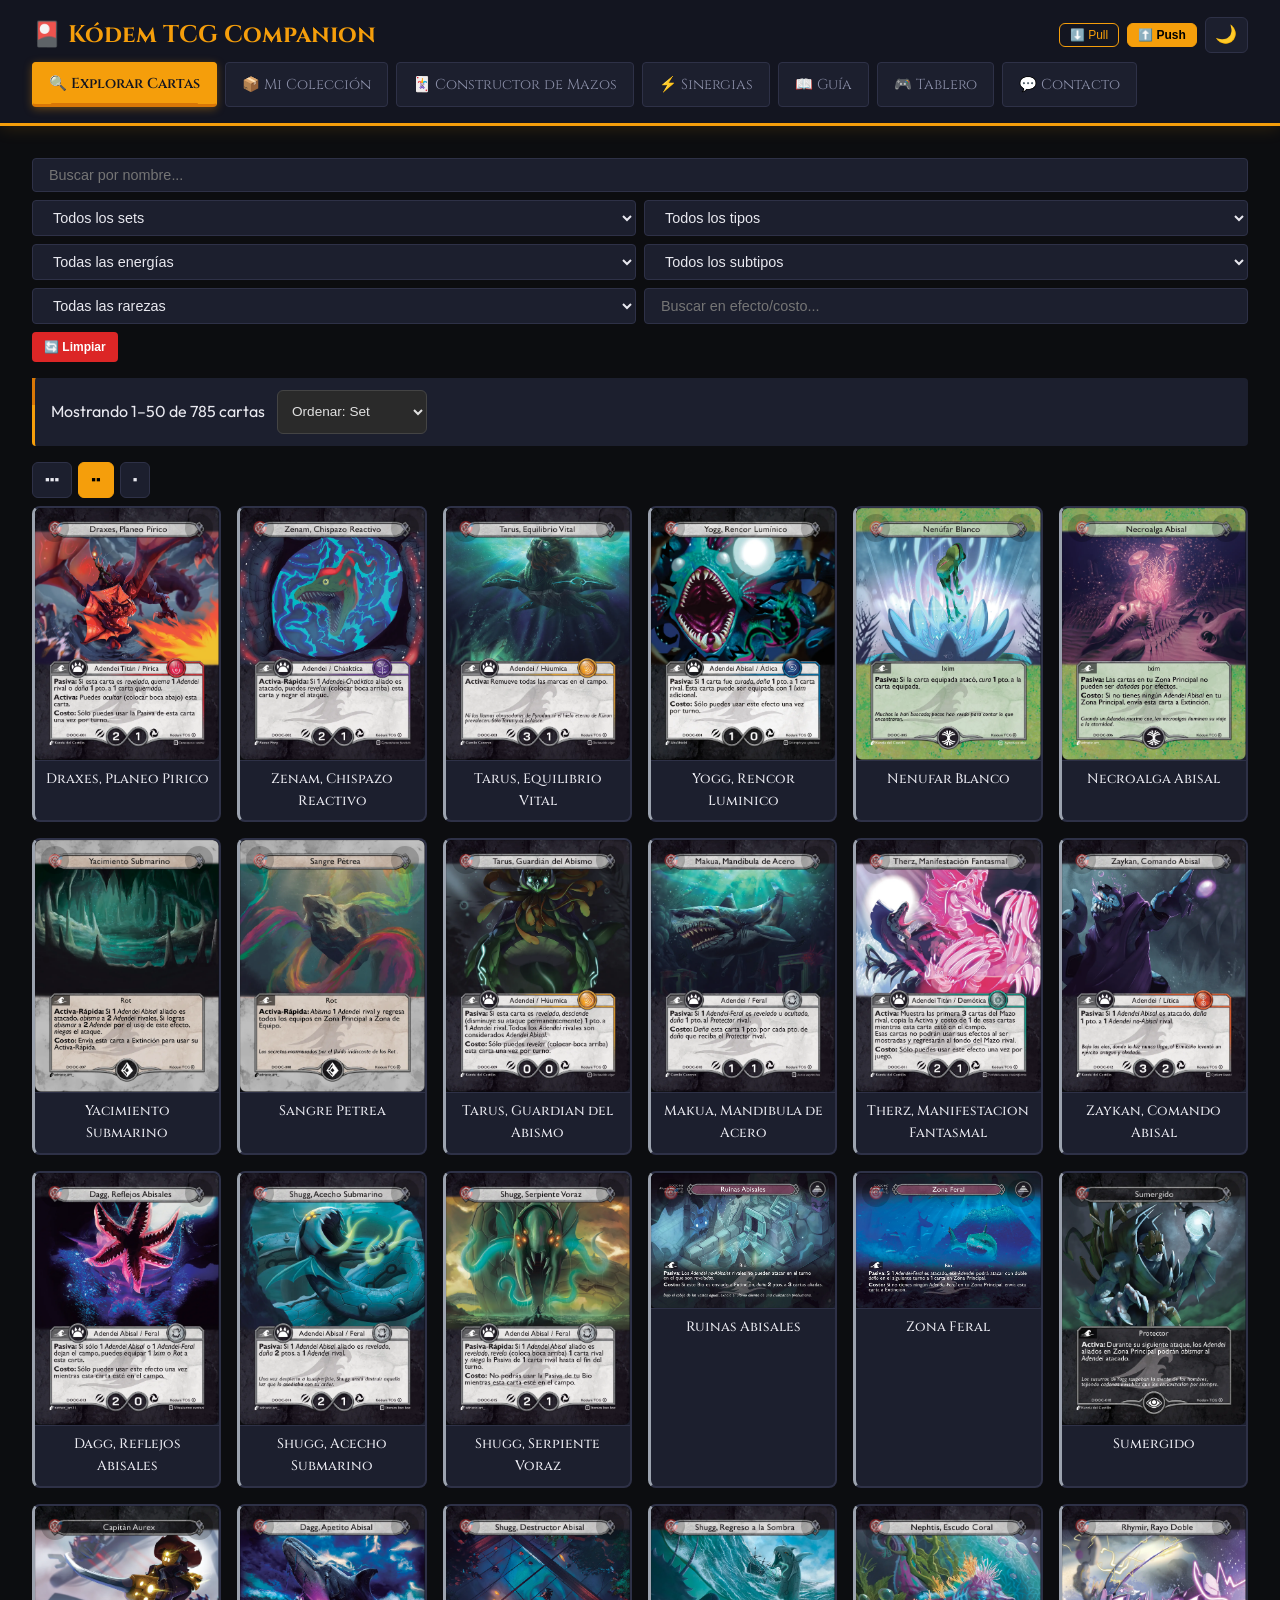
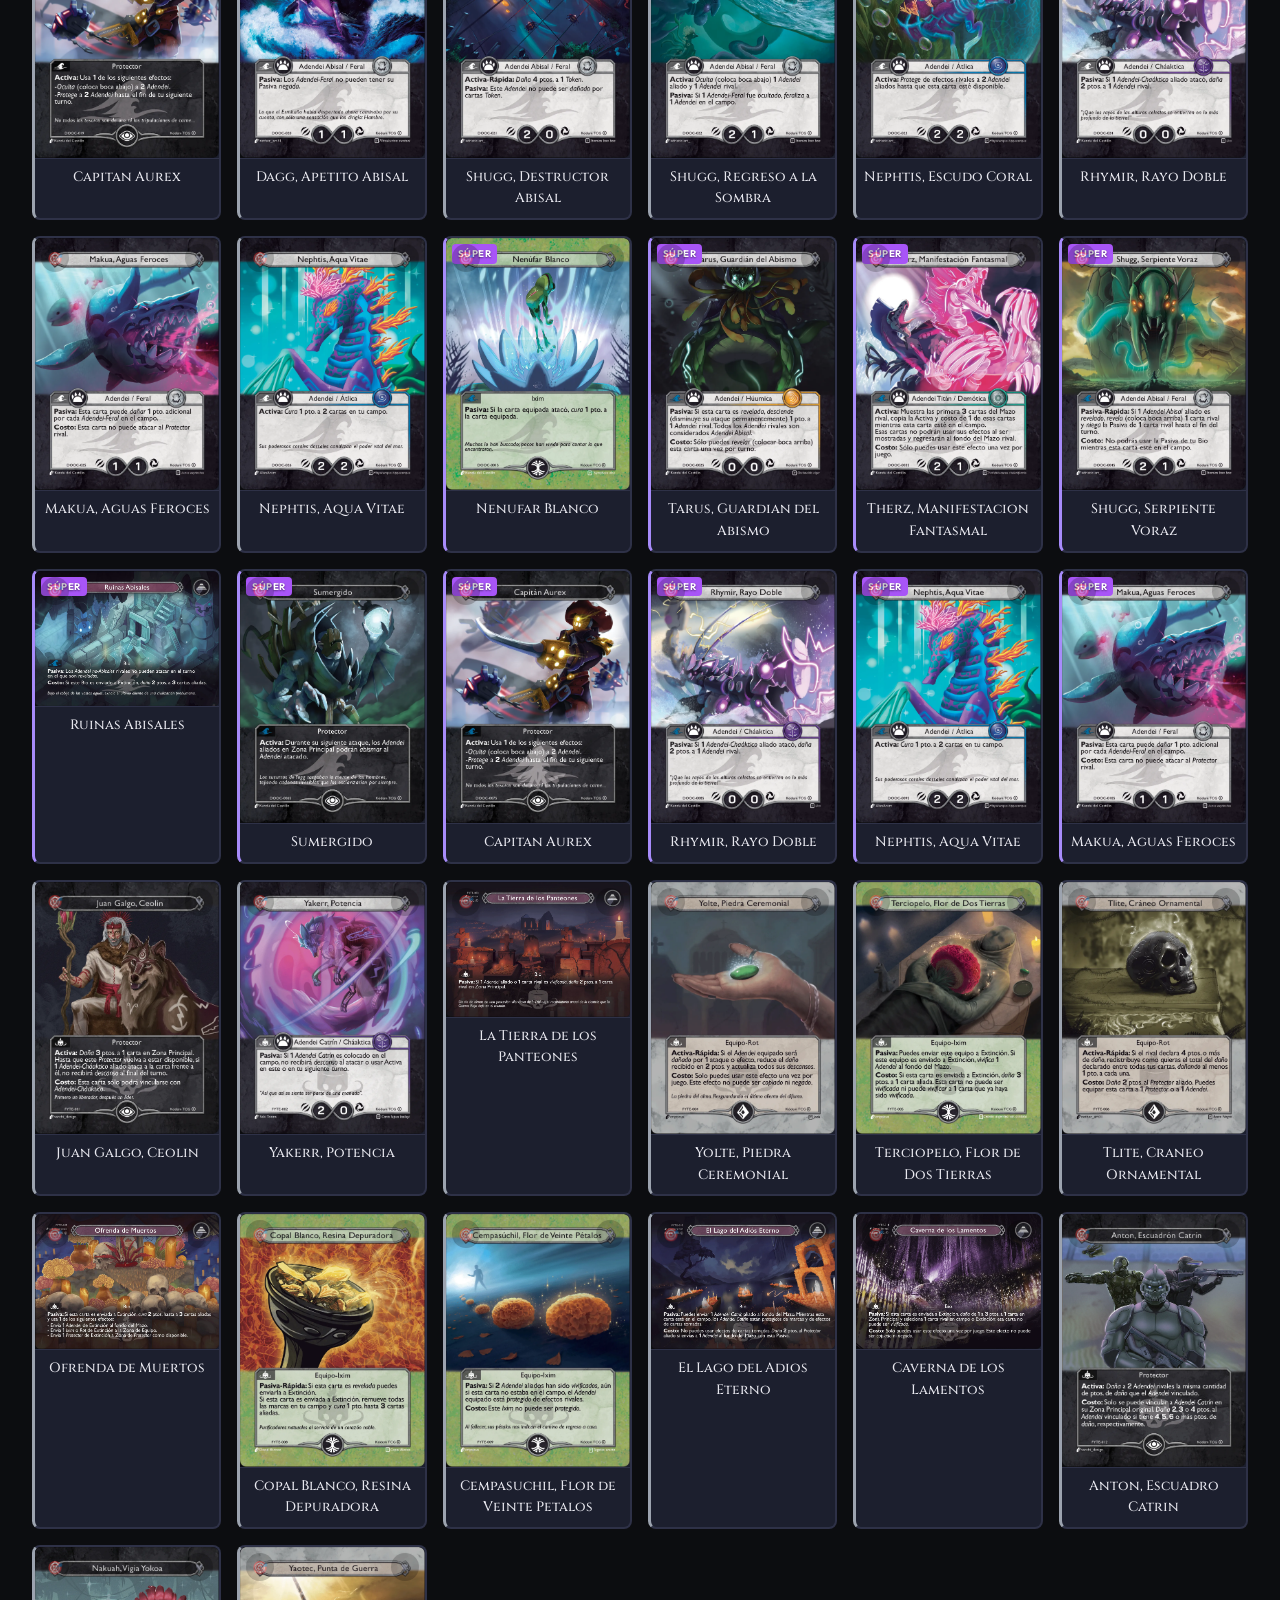
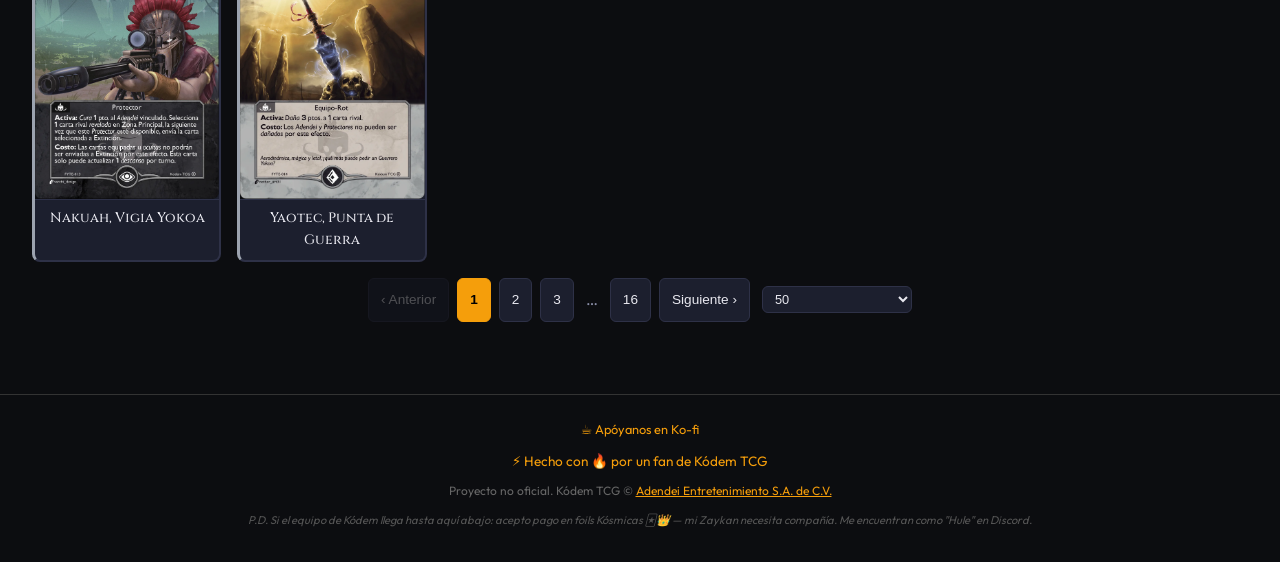
==== index.html @ b5b5b9e0 "feat: Ko-fi link (ko-fi.com/hule88) — contact section, footer, board header" ====
<!DOCTYPE html>
<html lang="es">
<head>
    <meta charset="UTF-8">
    <meta name="viewport" content="width=device-width, initial-scale=1.0, viewport-fit=cover">
    <title>Kódem TCG Companion</title>
    <link rel="icon" type="image/svg+xml" href="data:image/svg+xml,%3Csvg xmlns='http://www.w3.org/2000/svg' viewBox='0 0 32 32'%3E%3Ctext y='26' font-size='28'%3E%E2%9A%A1%3C/text%3E%3C/svg%3E">
    <!-- PWA -->
    <link rel="manifest" href="manifest.json">
    <meta name="theme-color" content="#c9a96e">
    <meta name="apple-mobile-web-app-capable" content="yes">
    <meta name="apple-mobile-web-app-status-bar-style" content="black-translucent">
    <link rel="apple-touch-icon" href="icons/icon-192.png">
    <link rel="preconnect" href="https://fonts.googleapis.com">
    <link rel="preconnect" href="https://fonts.gstatic.com" crossorigin>
    <link href="https://fonts.googleapis.com/css2?family=Cinzel:wght@500;700&family=Outfit:wght@300;400;500;600&display=swap" rel="stylesheet">
    <link rel="stylesheet" href="style.css?v=20260323g">
    <!-- Apply saved theme before paint to avoid flash -->
    <script>
        (function() {
            var t = localStorage.getItem('kodem_theme');
            if (t === 'light') document.documentElement.setAttribute('data-theme', 'light');
        })();
    </script>
    <!-- SEO -->
    <meta name="description" content="Kódem TCG Companion — Base de datos de 609 cartas, constructor de mazos, tracker de colección y mapa de sinergias para el juego de cartas coleccionable mexicano.">
    <meta name="keywords" content="Kódem, TCG, cartas coleccionables, deck builder, Adendei, juego de mesa, México">
    <meta property="og:title" content="Kódem TCG Companion">
    <meta property="og:description" content="La primera y única base de datos completa, deck builder y collection tracker para Kódem TCG.">
    <meta property="og:type" content="website">
    <meta property="og:url" content="https://ramses-dleon.github.io/Kodem/">
    <meta name="twitter:card" content="summary_large_image">
</head>
<body>
    <header>
        <div style="display:flex;align-items:center;justify-content:space-between;margin-bottom:0.5rem">
            <h1 style="margin-bottom:0">🎴 Kódem TCG Companion</h1>
            <div style="display:flex;align-items:center;gap:8px">
                <button id="pull-btn" class="sync-only" title="Sincronizar colección desde servidor" aria-label="Sincronizar colección desde servidor (Pull)" style="background:transparent;border:1px solid #f59e0b;color:#f59e0b;border-radius:6px;padding:4px 10px;font-size:0.75rem;cursor:pointer;">⬇️ Pull</button>
                <button id="push-btn" class="sync-only" title="Exportar colección local para enviar a Logos" aria-label="Exportar colección local (Push)" style="background:#f59e0b;border:1px solid #f59e0b;color:#000;border-radius:6px;padding:4px 10px;font-size:0.75rem;cursor:pointer;font-weight:600;">⬆️ Push</button>
                <button id="theme-toggle" title="Cambiar tema" aria-label="Cambiar tema claro/oscuro">🌙</button>
                <button id="install-pwa" title="Instalar app" aria-label="Instalar como app" style="display:none;background:transparent;border:1px solid #22c55e;color:#22c55e;border-radius:6px;padding:4px 10px;font-size:0.75rem;cursor:pointer;">📲 Instalar</button>
            </div>
        </div>
        <nav>
            <button class="nav-btn active" data-view="browser">🔍 Explorar Cartas</button>
            <button class="nav-btn" data-view="collection">📦 Mi Colección</button>
            <button class="nav-btn" data-view="deck-builder">🃏 Constructor de Mazos</button>
            <button class="nav-btn" data-view="sinergias">⚡ Sinergias</button>
            <button class="nav-btn" data-view="guide">📖 Guía</button>
            <a href="board/" class="nav-btn" style="text-decoration:none">🎮 Tablero</a>
            <!-- Tablero solo disponible en versión privada -->
            <button class="nav-btn" data-view="contact">💬 Contacto</button>
        </nav>
    </header>

    <main>
        <!-- Card Browser View -->
        <section id="browser-view" class="view active">
            <div class="controls" id="browser-controls">
                <input type="text" id="search-input" placeholder="Buscar por nombre..." />
                <button id="toggle-filters" class="btn-secondary" style="flex:0 0 auto;font-size:0.75rem;padding:6px 12px">🔽 Filtros</button>

                <div id="advanced-filters" class="advanced-filters">
                    <select id="filter-set">
                        <option value="">Todos los sets</option>
                    </select>

                    <select id="filter-prefix" style="display:none">
                        <option value="">Sub-set</option>
                    </select>

                    <select id="filter-type">
                        <option value="">Todos los tipos</option>
                    </select>

                    <select id="filter-energy">
                        <option value="">Todas las energías</option>
                        <option value="Átlica">💧 Átlica</option>
                        <option value="Pírica">🔥 Pírica</option>
                        <option value="Gélida">🧊 Gélida</option>
                        <option value="Lítica">🪨 Lítica</option>
                        <option value="Cháaktica">⚡ Cháaktica</option>
                        <option value="Húumica">🌀 Húumica</option>
                        <option value="Demótica">🔮 Demótica</option>
                        <option value="Feral">🐾 Feral</option>
                        <option value="__combo__">🔀 Combinada</option>
                    </select>
                    <select id="filter-energy-combo" style="display:none">
                        <option value="">Todas las combinaciones</option>
                    </select>

                    <select id="filter-subtype">
                        <option value="">Todos los subtipos</option>
                    </select>

                    <select id="filter-rarity">
                        <option value="">Todas las rarezas</option>
                        <option value="Común">Común</option>
                        <option value="Rara">Rara</option>
                        <option value="Súper Rara">Súper Rara</option>
                        <option value="Ultra Rara">Ultra Rara</option>
                        <option value="Kósmica">Kósmica</option>
                        <option value="Secreta">Secreta</option>
                        <option value="Full Art">Full Art</option>
                        <option value="Evento">Evento</option>
                    </select>

                    <input type="text" id="filter-effect-text" placeholder="Buscar en efecto/costo..." />

                    <button id="reset-filters" class="btn-danger" style="font-size:0.75rem;padding:8px 12px">🔄 Limpiar</button>
                </div>
            </div>

            <div class="stats-bar" style="display:flex;align-items:center;gap:12px;flex-wrap:wrap">
                <span id="card-count">0 cartas</span>
                <select id="sort-by" style="background:#2a2a2a;color:#e0e0e0;border:1px solid #444;padding:6px 10px;border-radius:6px;font-size:0.85rem;min-height:44px">
                    <option value="set">Ordenar: Set</option>
                    <option value="name-az">Nombre A-Z</option>
                    <option value="name-za">Nombre Z-A</option>
                    <option value="damage-desc">Daño ↓</option>
                    <option value="damage-asc">Daño ↑</option>
                    <option value="energy">Energía</option>
                    <option value="rarity">Rareza</option>
                </select>
            </div>

            <div style="display:flex;gap:6px;margin-bottom:8px">
                <button class="grid-size-btn" data-size="small" title="Pequeño" aria-label="Tamaño de cuadrícula pequeño" style="background:#2a2a2a;border:1px solid #444;color:#e0e0e0;padding:6px 10px;border-radius:6px;cursor:pointer;min-height:44px">▪▪▪</button>
                <button class="grid-size-btn" data-size="medium" title="Mediano" aria-label="Tamaño de cuadrícula mediano" style="background:#2a2a2a;border:1px solid #444;color:#e0e0e0;padding:6px 10px;border-radius:6px;cursor:pointer;min-height:44px">▪▪</button>
                <button class="grid-size-btn" data-size="large" title="Grande" aria-label="Tamaño de cuadrícula grande" style="background:#2a2a2a;border:1px solid #444;color:#e0e0e0;padding:6px 10px;border-radius:6px;cursor:pointer;min-height:44px">▪</button>
            </div>
            <div id="card-grid" class="card-grid"></div>
            <div style="display:flex;justify-content:center;align-items:center;gap:12px;margin-top:16px;flex-wrap:wrap">
                <div id="pagination-controls" style="display:flex;justify-content:center;gap:8px;flex-wrap:wrap"></div>
                <select id="page-size-select" style="background:var(--bg-card);color:var(--text-primary);border:1px solid var(--border);border-radius:6px;padding:4px 8px;font-size:0.8rem;cursor:pointer">
                    <option value="20">20</option>
                    <option value="50" selected>50</option>
                    <option value="100">100</option>
                </select>
            </div>
        </section>

        <!-- Collection View -->
        <section id="collection-view" class="view">
            <!-- Collection / Want List tabs -->
            <div class="collection-tabs">
                <button class="collection-tab-btn active" data-tab="collection" onclick="switchCollectionTab('collection')">📦 Mi Colección <span class="tab-count">0</span></button>
                <button class="collection-tab-btn" data-tab="wantlist" onclick="switchCollectionTab('wantlist')">🎯 Want List <span class="tab-count">0</span></button>
            </div>
            <div class="controls">
                <input type="text" id="collection-search" placeholder="Buscar en mi colección..." />

                <select id="collection-filter">
                    <option value="all">📋 Todas las cartas</option>
                    <option value="owned">✅ En mi colección</option>
                    <option value="missing">❌ Me faltan</option>
                </select>

                <button id="toggle-collection-filters" class="btn-secondary mobile-only" style="flex:0 0 auto;font-size:0.75rem;padding:6px 12px">🔽 Filtros</button>

                <div id="collection-advanced-filters" class="advanced-filters">
                    <select id="collection-filter-set">
                        <option value="">Todos los sets</option>
                    </select>
                    <select id="collection-filter-prefix" style="display:none">
                        <option value="">Sub-set</option>
                    </select>
                    <select id="collection-filter-type">
                        <option value="">Todos los tipos</option>
                    </select>
                    <select id="collection-filter-energy">
                        <option value="">Todas las energías</option>
                        <option value="Átlica">💧 Átlica</option>
                        <option value="Pírica">🔥 Pírica</option>
                        <option value="Gélida">🧊 Gélida</option>
                        <option value="Lítica">🪨 Lítica</option>
                        <option value="Cháaktica">⚡ Cháaktica</option>
                        <option value="Húumica">🌀 Húumica</option>
                        <option value="Demótica">🔮 Demótica</option>
                        <option value="Feral">🐾 Feral</option>
                        <option value="__combo__">🔀 Combinada</option>
                    </select>
                    <select id="collection-filter-energy-combo" style="display:none">
                        <option value="">Todas las combinaciones</option>
                    </select>
                    <select id="collection-filter-subtype">
                        <option value="">Todos los subtipos</option>
                    </select>
                    <select id="collection-filter-rarity">
                        <option value="">Todas las rarezas</option>
                        <option value="Común">Común</option>
                        <option value="Rara">Rara</option>
                        <option value="Súper Rara">Súper Rara</option>
                        <option value="Ultra Rara">Ultra Rara</option>
                        <option value="Kósmica">Kósmica</option>
                        <option value="Secreta">Secreta</option>
                        <option value="Full Art">Full Art</option>
                        <option value="Evento">Evento</option>
                    </select>
                    <input type="text" id="collection-filter-effect-text" placeholder="Buscar en efecto/costo..." />
                    <select id="collection-sort">
                        <option value="set">Ordenar: Set</option>
                        <option value="name-az">Nombre A-Z</option>
                        <option value="name-za">Nombre Z-A</option>
                        <option value="damage-desc">Daño ↓</option>
                        <option value="energy">Energía</option>
                        <option value="rarity">Rareza</option>
                    </select>
                </div>

                <div style="display:flex;gap:4px;flex-wrap:wrap;width:100%">
                    <button id="sync-export" class="btn-primary" title="Generar código de colección">🔗 Exportar Código</button>
                    <button id="sync-import" class="btn-secondary" title="Importar código de colección">📥 Importar Código</button>
                    <button id="export-collection" class="btn-primary" title="Exportar colección como JSON">📤 Exportar JSON</button>
                    <button id="import-collection" class="btn-secondary" title="Importar colección desde JSON">📥 Importar JSON</button>
                    <button id="clear-collection" class="btn-danger" aria-label="Limpiar colección">🗑️</button>
                </div>
            </div>

            <!-- ===== DASHBOARD TOGGLE ===== -->
            <button id="toggle-dashboard" class="btn-secondary" style="margin-bottom:1rem">📊 Ocultar Dashboard</button>

            <!-- ===== COLLECTION DASHBOARD ===== -->
            <div id="collection-dashboard">

                <!-- ROW 1: CARTAS TOTALES (hero ring + stats) -->
                <div class="dashboard-hero">
                    <div class="hero-progress-ring">
                        <svg viewBox="0 0 120 120" class="progress-ring-svg">
                            <circle class="ring-bg" cx="60" cy="60" r="50"/>
                            <circle class="ring-fill" id="hero-ring-fill" cx="60" cy="60" r="50"/>
                        </svg>
                        <div class="ring-label">
                            <span id="hero-pct">0%</span>
                            <small>completado</small>
                        </div>
                    </div>
                    <div class="hero-stats-grid">
                        <div class="hero-stat-item">
                            <span class="hero-stat-value" id="total-owned">0/0</span>
                            <span class="hero-stat-label">Cartas totales</span>
                        </div>
                        <div class="hero-stat-item">
                            <span class="hero-stat-value" id="base-owned">0/0</span>
                            <span class="hero-stat-label">Cartas base</span>
                        </div>
                        <div class="hero-stat-item">
                            <span class="hero-stat-value" id="variants-owned">0/0</span>
                            <span class="hero-stat-label">Foils / Variantes</span>
                        </div>
                        <div class="hero-stat-item">
                            <span class="hero-stat-value" id="completion-percent">0%</span>
                            <span class="hero-stat-label">Base completado</span>
                        </div>
                    </div>
                </div>

                <!-- ROW 2: CARTAS ÚNICAS (pie) + RAREZA (donut) side by side -->
                <div class="dashboard-duo-row">
                    <div class="dashboard-section duo-card">
                        <h3 class="dashboard-section-title">🎴 Cartas Únicas</h3>
                        <div class="unique-layout">
                            <div class="unique-donut-wrap">
                                <div class="unique-donut" id="unique-donut"></div>
                            </div>
                            <div class="unique-legend" id="unique-legend">
                                <div class="unique-big-number" id="unique-owned">0 / 0 (0%)</div>
                                <div class="unique-sub" id="unique-sub">nombres distintos</div>
                            </div>
                        </div>
                    </div>
                    <div class="dashboard-section duo-card rarity-section">
                        <h3 class="dashboard-section-title">💠 Rareza en Colección</h3>
                        <div class="rarity-layout">
                            <div class="rarity-donut-wrap">
                                <div class="rarity-donut" id="rarity-donut"></div>
                            </div>
                            <div class="rarity-legend" id="rarity-legend"></div>
                        </div>
                    </div>
                </div>

                <!-- ROW 3: 4 QUICK STATS CARDS -->
                <div class="quick-stats-row">
                    <div class="quick-stat-card">
                        <div class="qs-icon">✅</div>
                        <div class="qs-value" id="qs-complete-sets">0</div>
                        <div class="qs-label">Sets completos</div>
                    </div>
                    <div class="quick-stat-card">
                        <div class="qs-icon">📈</div>
                        <div class="qs-value" id="qs-best-incomplete">—</div>
                        <div class="qs-label">Más completo (sin 100%)</div>
                    </div>
                    <div class="quick-stat-card">
                        <div class="qs-icon">📉</div>
                        <div class="qs-value" id="qs-most-missing">—</div>
                        <div class="qs-label">Más cartas faltantes</div>
                    </div>
                    <div class="quick-stat-card">
                        <div class="qs-icon">🕐</div>
                        <div class="qs-value" id="qs-last-updated">—</div>
                        <div class="qs-label">Última actualización</div>
                    </div>
                </div>

                <!-- ROW 4: SET COMPLETION CHART -->
                <div class="dashboard-section">
                    <h3 class="dashboard-section-title">📊 Progreso por Set</h3>
                    <div id="set-completion-chart"></div>
                </div>

                <!-- ROW 5: MISSING CARDS LIST -->
                <div class="dashboard-section">
                    <h3 class="dashboard-section-title collapsible" onclick="toggleDashboardSection(this)">🔍 Cartas Faltantes por Set <span class="section-chevron">▼</span></h3>
                    <div id="missing-cards-accordion" class="collapsible-body"></div>
                </div>

            </div>
            <!-- ===== END DASHBOARD ===== -->

            <div id="collection-grid" class="card-grid" style="margin-top: 2rem;"></div>
            <div id="collection-counter" style="text-align:center;color:var(--text-secondary);font-size:0.85rem;margin-top:0.5rem"></div>
            <div id="collection-pagination" style="display:flex;justify-content:center;gap:8px;margin-top:12px;flex-wrap:wrap"></div>
        </section>

        <!-- Deck Builder View -->
        <section id="deck-builder-view" class="view">
            <!-- Mobile tab switcher for deck builder -->
            <div class="deck-mobile-tabs mobile-only">
                <button class="deck-tab-btn active" data-deck-tab="workspace" onclick="switchDeckTab('workspace')">🃏 Mi Mazo</button>
                <button class="deck-tab-btn" data-deck-tab="pool" onclick="switchDeckTab('pool')">📚 Cartas</button>
            </div>
            <div class="deck-builder-layout">
                <aside class="deck-list-sidebar">
                    <h3>Mis Mazos</h3>
                    <div id="saved-decks"></div>
                    <button id="new-deck-btn" class="btn-primary">+ Nuevo Mazo</button>
                </aside>

                <div class="deck-workspace">
                    <div class="deck-header">
                        <input type="text" id="deck-name" placeholder="Nombre del mazo" />
                        <div class="deck-actions">
                            <button id="save-deck-btn" class="btn-primary">Guardar</button>
                            <button id="share-deck-btn" class="btn-secondary">🔗 URL</button>
                            <button id="export-deck-btn" class="btn-secondary">📋 Texto</button>
                            <button id="deck-sync-export" class="btn-primary">🔗 Exportar Código</button>
                            <button id="deck-sync-import" class="btn-secondary">📥 Importar Código</button>
                            <button id="deck-json-export" class="btn-primary">📤 Exportar JSON</button>
                            <button id="deck-json-import" class="btn-secondary">📥 Importar JSON</button>
                            <button id="delete-deck-btn" class="btn-danger">Eliminar</button>
                        </div>
                    </div>

                    <div class="deck-validation">
                        <div class="validation-item" id="val-adendei">
                            <span class="label">Adendei:</span>
                            <span class="count">0</span>
                            <span class="requirement">(15-24)</span>
                        </div>
                        <div class="validation-item" id="val-protector">
                            <span class="label">Protector:</span>
                            <span class="count">0</span>
                            <span class="requirement">(1-2)</span>
                        </div>
                        <div class="validation-item" id="val-rava">
                            <span class="label">Rava:</span>
                            <span class="count">0</span>
                            <span class="requirement">(0-2)</span>
                        </div>
                        <div class="validation-item" id="val-bio">
                            <span class="label">Bio:</span>
                            <span class="count">0</span>
                            <span class="requirement">(0-1)</span>
                        </div>
                        <div class="validation-item" id="val-equipo">
                            <span class="label">Equipo (Ixim+Rot):</span>
                            <span class="count">0</span>
                            <span class="requirement">(0-10)</span>
                        </div>
                        <div class="validation-item" id="val-total">
                            <span class="label">Total:</span>
                            <span class="count">0</span>
                        </div>
                    </div>

                    <!-- Deck Stats Summary Bar -->
                    <div class="deck-stats-summary" id="deck-stats-summary">
                        <div class="dss-item">
                            <span class="dss-label">Cartas</span>
                            <span class="dss-value" id="dss-total">0</span>
                        </div>
                        <div class="dss-item">
                            <span class="dss-label">Daño prom.</span>
                            <span class="dss-value" id="dss-avg-damage">—</span>
                        </div>
                        <div class="dss-item dss-energy-dots">
                            <span class="dss-label">Energías</span>
                            <div id="dss-energy-dots"></div>
                        </div>
                        <div class="dss-item">
                            <span class="dss-label">Subtipo común</span>
                            <span class="dss-value" id="dss-subtype">—</span>
                        </div>
                    </div>

                    <!-- Energy Distribution Chart -->
                    <div class="deck-charts" id="deck-charts">
                        <div class="deck-chart-section">
                            <h4 class="deck-chart-title">⚡ Distribución de Energía</h4>
                            <div id="energy-chart-bars"></div>
                        </div>
                        <div class="deck-chart-section">
                            <h4 class="deck-chart-title">⚔️ Distribución de Daño</h4>
                            <div id="damage-histogram"></div>
                        </div>
                    </div>

                    <div class="deck-stats">
                        <div class="stat">
                            <strong>Energía:</strong>
                            <div id="energy-distribution"></div>
                        </div>
                        <div class="stat">
                            <strong>Daño promedio:</strong>
                            <span id="avg-damage">0</span>
                        </div>
                        <div class="stat">
                            <strong>Rests promedio:</strong>
                            <span id="avg-rests">0</span>
                        </div>
                    </div>

                    <div class="deck-content">
                        <div class="deck-cards" id="deck-cards">
                            <p class="empty-state">Agrega cartas a tu mazo desde la galería de abajo</p>
                        </div>
                    </div>
                </div>

                <div class="card-pool">
                    <h3 class="pool-header" onclick="togglePoolFilters()">Cartas Disponibles <span class="pool-filter-icon" id="pool-filter-icon">▼</span></h3>
                    <div class="controls" id="pool-filters">
                        <input type="text" id="deck-search" placeholder="Buscar carta..." />
                        <select id="deck-filter-set">
                            <option value="">Todos los sets</option>
                        </select>
                        <select id="deck-filter-energy">
                            <option value="">Todas las energías</option>
                            <option value="Átlica">💧 Átlica</option>
                            <option value="Pírica">🔥 Pírica</option>
                            <option value="Gélida">🧊 Gélida</option>
                            <option value="Lítica">🪨 Lítica</option>
                            <option value="Cháaktica">⚡ Cháaktica</option>
                            <option value="Húumica">🌀 Húumica</option>
                            <option value="Demótica">🔮 Demótica</option>
                            <option value="Feral">🐾 Feral</option>
                            <option value="__combo__">🔀 Combinada</option>
                        </select>
                        <select id="deck-filter-energy-combo" style="display:none">
                            <option value="">Todas las combinaciones</option>
                        </select>
                        <!-- Type filter: dynamically populated from cards.json by JS -->
                        <select id="deck-filter-type">
                            <option value="">Todos los tipos</option>
                        </select>
                        <!-- Subtype filter: dynamically populated from cards.json by JS -->
                        <select id="deck-filter-subtype">
                            <option value="">Todos los subtipos</option>
                        </select>
                        <!-- Rarity filter -->
                        <select id="deck-filter-rarity">
                            <option value="">Todas las rarezas</option>
                            <option value="Común">Común</option>
                            <option value="Rara">Rara</option>
                            <option value="Súper Rara">Súper Rara</option>
                            <option value="Ultra Rara">Ultra Rara</option>
                            <option value="Kósmica">Kósmica</option>
                        <option value="Secreta">Secreta</option>
                        <option value="Full Art">Full Art</option>
                        <option value="Evento">Evento</option>
                        </select>
                        <!-- Effect/cost text search -->
                        <input type="text" id="deck-filter-effect-text" placeholder="Buscar en efecto/costo..." />
                        <!-- Owned only toggle -->
                        <label class="owned-toggle" title="Mostrar solo cartas de tu colección">
                            <input type="checkbox" id="deck-filter-owned" />
                            Solo mi colección
                        </label>
                    </div>
                    <div id="deck-pool-grid" class="card-grid small"></div>
                </div>
            </div>
        </section>

    <!-- Card Detail Modal -->
    <div id="card-modal" class="modal">
        <div class="modal-content">
            <button class="modal-close" aria-label="Cerrar modal">&times;</button>
            <div class="modal-body">
                <div class="modal-image">
                    <button id="modal-prev-mobile" class="modal-arrow modal-arrow-left" aria-label="Anterior">‹</button>
                    <img id="modal-card-image" src="" alt="" />
                    <button id="modal-next-mobile" class="modal-arrow modal-arrow-right" aria-label="Siguiente">›</button>
                </div>
                <div class="modal-info">
                    <!-- 1. Name + compact meta -->
                    <h2 id="modal-card-name"></h2>
                    <div class="modal-meta">
                        <span id="modal-card-folio"></span>
                        <span id="modal-card-set"></span>
                        <span id="modal-card-rarity"></span>
                    </div>

                    <!-- 2. Action buttons -->
                    <div class="modal-actions-row">
                        <button id="modal-toggle-owned" class="btn-primary"></button>
                        <button id="modal-toggle-wanted" class="btn-want">🎯 Want</button>
                    </div>
                    <!-- 3. Navigation -->
                    <div class="modal-nav-row">
                        <button id="modal-prev-btn" class="modal-nav-inline" title="Carta anterior (←)">← Anterior</button>
                        <button id="modal-next-btn" class="modal-nav-inline" title="Siguiente carta (→)">Siguiente →</button>
                    </div>

                    <!-- 4. Game stats (compact) -->
                    <div class="modal-game-stats">
                        <div class="modal-stat-row">
                            <span class="stat-chip"><strong>Tipo:</strong> <span id="modal-card-type"></span></span>
                            <span class="stat-chip"><strong>Energía:</strong> <span id="modal-card-energy"></span></span>
                        </div>
                        <div class="modal-stat-row">
                            <span class="stat-chip"><strong>Daño:</strong> <span id="modal-card-damage"></span></span>
                            <span class="stat-chip"><strong>Rests:</strong> <span id="modal-card-rests"></span></span>
                        </div>
                    </div>

                    <!-- 5. Effect + Cost (game-relevant) -->
                    <div class="modal-effect">
                        <strong><span id="modal-effect-type"></span>:</strong>
                        <p id="modal-effect-text"></p>
                    </div>
                    <div class="modal-cost" id="modal-cost-section">
                        <strong>Costo:</strong> <span id="modal-cost-text"></span>
                    </div>

                    <!-- 6. Lore section (collapsible on mobile) -->
                    <details class="modal-lore">
                        <summary>🔍 Lore y detalles</summary>
                        <div class="modal-flavor">
                            <em id="modal-flavor-text"></em>
                        </div>
                        <div class="modal-species">
                            <strong>Especie:</strong> <span id="modal-species"></span>
                        </div>
                        <div class="modal-artist">
                            <strong>Artista:</strong> <span id="modal-artist"></span>
                        </div>
                    </details>

                    <!-- Variantes -->
                    <div id="modal-variants-section" class="modal-variants" style="display:none">
                        <strong>Otras versiones:</strong>
                        <div id="modal-variants-grid" class="variants-grid"></div>
                    </div>
                </div>
            </div>
        </div>
    </div>

    <!-- Toast notification container -->
    <div id="toast-container" role="status" aria-live="polite" aria-atomic="true"></div>

        <!-- Sinergias View -->
        <section id="sinergias-view" class="view">
            <div class="sinergias-layout">
                <div class="sinergias-hint">Hover: resalta conexiones · Clic: ficha completa</div>

                <div class="map-wrap">
                    <svg viewBox="0 0 800 800" xmlns="http://www.w3.org/2000/svg">
                        <defs>
                            <radialGradient id="g-atlica"><stop offset="0%" stop-color="var(--atlica)" stop-opacity="0.3"/><stop offset="100%" stop-color="var(--atlica)" stop-opacity="0.08"/></radialGradient>
                            <radialGradient id="g-pirica"><stop offset="0%" stop-color="var(--pirica)" stop-opacity="0.3"/><stop offset="100%" stop-color="var(--pirica)" stop-opacity="0.08"/></radialGradient>
                            <radialGradient id="g-gelida"><stop offset="0%" stop-color="var(--gelida)" stop-opacity="0.3"/><stop offset="100%" stop-color="var(--gelida)" stop-opacity="0.08"/></radialGradient>
                            <radialGradient id="g-litica"><stop offset="0%" stop-color="var(--litica)" stop-opacity="0.3"/><stop offset="100%" stop-color="var(--litica)" stop-opacity="0.08"/></radialGradient>
                            <radialGradient id="g-chaaktica"><stop offset="0%" stop-color="var(--chaaktica)" stop-opacity="0.3"/><stop offset="100%" stop-color="var(--chaaktica)" stop-opacity="0.08"/></radialGradient>
                            <radialGradient id="g-huumica"><stop offset="0%" stop-color="var(--huumica)" stop-opacity="0.3"/><stop offset="100%" stop-color="var(--huumica)" stop-opacity="0.08"/></radialGradient>
                            <radialGradient id="g-demotica"><stop offset="0%" stop-color="var(--demotica)" stop-opacity="0.3"/><stop offset="100%" stop-color="var(--demotica)" stop-opacity="0.08"/></radialGradient>
                            <radialGradient id="g-feral"><stop offset="0%" stop-color="var(--feral)" stop-opacity="0.3"/><stop offset="100%" stop-color="var(--feral)" stop-opacity="0.08"/></radialGradient>
                            <marker id="ah-red" markerWidth="8" markerHeight="8" refX="7" refY="4" orient="auto"><path d="M0,0 L0,8 L8,4Z" fill="var(--pirica)"/></marker>
                            <marker id="ah-blue" markerWidth="8" markerHeight="8" refX="7" refY="4" orient="auto"><path d="M0,0 L0,8 L8,4Z" fill="var(--atlica)"/></marker>
                            <marker id="ah-cyan" markerWidth="8" markerHeight="8" refX="7" refY="4" orient="auto"><path d="M0,0 L0,8 L8,4Z" fill="var(--gelida)"/></marker>
                            <marker id="ah-brown" markerWidth="8" markerHeight="8" refX="7" refY="4" orient="auto"><path d="M0,0 L0,8 L8,4Z" fill="var(--litica)"/></marker>
                            <marker id="ah-yellow" markerWidth="8" markerHeight="8" refX="7" refY="4" orient="auto"><path d="M0,0 L0,8 L8,4Z" fill="var(--chaaktica)"/></marker>
                            <marker id="ah-purple" markerWidth="8" markerHeight="8" refX="7" refY="4" orient="auto"><path d="M0,0 L0,8 L8,4Z" fill="var(--huumica)"/></marker>
                            <marker id="ah-gray" markerWidth="8" markerHeight="8" refX="7" refY="4" orient="auto"><path d="M0,0 L0,8 L8,4Z" fill="var(--demotica)"/></marker>
                            <marker id="ah-green" markerWidth="8" markerHeight="8" refX="7" refY="4" orient="auto"><path d="M0,0 L0,8 L8,4Z" fill="var(--feral)"/></marker>
                        </defs>
                        <!-- COUNTER ARROWS -->
                        <path class="arrow-counter" data-from="feral" data-to="feral" stroke="var(--feral)" marker-end="url(#ah-green)" d="M250,178 C270,100 340,100 290,175"/>
                        <text class="arrow-label" x="285" y="110" fill="var(--feral)">Auto-buff ↻</text>
                        <path class="arrow-counter" data-from="huumica" data-to="demotica" stroke="var(--huumica)" marker-end="url(#ah-purple)" d="M645,210 Q720,360 660,470"/>
                        <text class="arrow-label" x="700" y="350">Escala &gt; Control</text>
                        <path class="arrow-counter" data-from="demotica" data-to="feral" stroke="var(--demotica)" marker-end="url(#ah-gray)" d="M620,490 Q440,350 285,265"/>
                        <text class="arrow-label" x="460" y="350">Manipula buffs</text>
                        <path class="arrow-counter" data-from="pirica" data-to="feral" stroke="var(--pirica)" marker-end="url(#ah-red)" d="M135,405 Q160,340 210,285"/>
                        <text class="arrow-label" x="118" y="350">Quema &gt; Buff</text>
                        <path class="arrow-counter" data-from="chaaktica" data-to="litica" stroke="var(--chaaktica)" marker-end="url(#ah-yellow)" d="M580,650 Q420,680 280,640"/>
                        <text class="arrow-label" x="410" y="695">Burst &gt; Tanque</text>
                        <path class="arrow-counter" data-from="litica" data-to="atlica" stroke="var(--litica)" marker-end="url(#ah-brown)" d="M235,590 Q280,400 370,170"/>
                        <text class="arrow-label" x="270" y="420">Resiste curaciones</text>
                        <path class="arrow-counter" data-from="gelida" data-to="chaaktica" stroke="var(--gelida)" marker-end="url(#ah-cyan)" d="M445,730 Q520,720 565,680"/>
                        <text class="arrow-label" x="480" y="745">Congela velocidad</text>
                        <path class="arrow-counter" data-from="atlica" data-to="pirica" stroke="var(--atlica)" marker-end="url(#ah-blue)" d="M355,165 Q220,290 145,405"/>
                        <text class="arrow-label" x="225" y="275">Cura &gt; Daño</text>
                        <!-- SYNERGY LINES -->
                        <path class="arrow-synergy" data-a="pirica" data-b="chaaktica" d="M165,500 Q400,550 560,640"/>
                        <text class="arrow-synergy-label" x="350" y="540">🔥⚡ Aggro imparable</text>
                        <path class="arrow-synergy" data-a="feral" data-b="chaaktica" d="M260,275 Q420,480 555,625"/>
                        <text class="arrow-synergy-label" x="385" y="450">🐾⚡ Buff + velocidad</text>
                        <path class="arrow-synergy" data-a="demotica" data-b="feral" d="M620,475 Q430,310 280,255"/>
                        <text class="arrow-synergy-label" x="450" y="320">🔮🐾 Control + auto-buff</text>
                        <path class="arrow-synergy" data-a="demotica" data-b="atlica" d="M630,470 Q530,300 420,160"/>
                        <text class="arrow-synergy-label" x="550" y="290">🔮💧 Posición + defensa</text>
                        <!-- NODES -->
                        <g class="node-group" data-id="atlica">
                            <circle cx="400" cy="120" r="60" fill="url(#g-atlica)" stroke="var(--atlica)" stroke-width="2.5" class="node-circle" style="color:var(--atlica)"/>
                            <text class="node-emoji" x="400" y="115" text-anchor="middle" dominant-baseline="middle" font-size="28">💧</text>
                            <text class="node-label" x="400" y="148" text-anchor="middle">ÁTLICA</text>
                            <text class="node-role" x="400" y="195" text-anchor="middle">Defensiva</text>
                        </g>
                        <g class="node-group" data-id="huumica">
                            <circle cx="640" cy="200" r="60" fill="url(#g-huumica)" stroke="var(--huumica)" stroke-width="2.5" class="node-circle" style="color:var(--huumica)"/>
                            <text class="node-emoji" x="640" y="195" text-anchor="middle" dominant-baseline="middle" font-size="28">🌀</text>
                            <text class="node-label" x="640" y="228" text-anchor="middle">HÚUMICA</text>
                            <text class="node-role" x="640" y="275" text-anchor="middle">Progresiva</text>
                        </g>
                        <g class="node-group" data-id="demotica">
                            <circle cx="680" cy="500" r="60" fill="url(#g-demotica)" stroke="var(--demotica)" stroke-width="2.5" class="node-circle" style="color:var(--demotica)"/>
                            <text class="node-emoji" x="680" y="495" text-anchor="middle" dominant-baseline="middle" font-size="28">🔮</text>
                            <text class="node-label" x="680" y="528" text-anchor="middle">DEMÓTICA</text>
                            <text class="node-role" x="680" y="575" text-anchor="middle">Posicional</text>
                        </g>
                        <g class="node-group" data-id="chaaktica">
                            <circle cx="590" cy="650" r="60" fill="url(#g-chaaktica)" stroke="var(--chaaktica)" stroke-width="2.5" class="node-circle" style="color:var(--chaaktica)"/>
                            <text class="node-emoji" x="590" y="645" text-anchor="middle" dominant-baseline="middle" font-size="28">⚡</text>
                            <text class="node-label" x="590" y="678" text-anchor="middle">CHÁAKTICA</text>
                            <text class="node-role" x="590" y="725" text-anchor="middle">Velocidad</text>
                        </g>
                        <g class="node-group" data-id="gelida">
                            <circle cx="400" cy="730" r="60" fill="url(#g-gelida)" stroke="var(--gelida)" stroke-width="2.5" class="node-circle" style="color:var(--gelida)"/>
                            <text class="node-emoji" x="400" y="725" text-anchor="middle" dominant-baseline="middle" font-size="28">🧊</text>
                            <text class="node-label" x="400" y="758" text-anchor="middle">GÉLIDA</text>
                            <text class="node-role" x="400" y="790" text-anchor="middle">Control</text>
                        </g>
                        <g class="node-group" data-id="litica">
                            <circle cx="210" cy="630" r="60" fill="url(#g-litica)" stroke="var(--litica)" stroke-width="2.5" class="node-circle" style="color:var(--litica)"/>
                            <text class="node-emoji" x="210" y="625" text-anchor="middle" dominant-baseline="middle" font-size="28">🪨</text>
                            <text class="node-label" x="210" y="658" text-anchor="middle">LÍTICA</text>
                            <text class="node-role" x="210" y="705" text-anchor="middle">Tanque</text>
                        </g>
                        <g class="node-group" data-id="pirica">
                            <circle cx="120" cy="460" r="60" fill="url(#g-pirica)" stroke="var(--pirica)" stroke-width="2.5" class="node-circle" style="color:var(--pirica)"/>
                            <text class="node-emoji" x="120" y="455" text-anchor="middle" dominant-baseline="middle" font-size="28">🔥</text>
                            <text class="node-label" x="120" y="488" text-anchor="middle">PÍRICA</text>
                            <text class="node-role" x="120" y="535" text-anchor="middle">Agresiva</text>
                        </g>
                        <g class="node-group" data-id="feral">
                            <circle cx="230" cy="230" r="55" fill="url(#g-feral)" stroke="var(--feral)" stroke-width="2.5" class="node-circle" style="color:var(--feral)"/>
                            <text class="node-emoji" x="230" y="225" text-anchor="middle" dominant-baseline="middle" font-size="26">🐾</text>
                            <text class="node-label" x="230" y="253" text-anchor="middle">FERAL</text>
                            <text class="node-role" x="230" y="298" text-anchor="middle">Auto-buff</text>
                        </g>
                    </svg>
                </div>

                <div class="sinergias-legend">
                    <div class="legend-item"><div class="legend-line legend-counter"></div> Contador — quién vence a quién</div>
                    <div class="legend-item"><div class="legend-line legend-synergy"></div> Sinergia — combo poderoso</div>
                </div>

                <div id="detail-panel"></div>
            </div>
        </section>

        <!-- Guide View -->
        <section id="guide-view" class="view">
            <div class="guide-container">

                <h2 class="guide-title">📖 Guía Rápida de Kódem TCG</h2>
                <p class="guide-subtitle">Todo lo que necesitas para jugar. Sin rollo.</p>

                <!-- SECTION 1: TABLERO -->
                <div class="guide-section">
                    <h3>🗺️ El Tablero (Ecosistema)</h3>
                    <div class="board-diagram">
                        <div class="board-zone zone-mazo">
                            <span class="zone-icon">📚</span>
                            <span class="zone-name">Mazo</span>
                            <span class="zone-desc">Adendei + Rava + Espectros en TU orden</span>
                        </div>
                        <div class="board-zone zone-principal">
                            <span class="zone-icon">⚔️</span>
                            <span class="zone-name">Zona Principal</span>
                            <span class="zone-desc">3 cartas activas — aquí se pelea</span>
                            <div class="zone-slots">
                                <div class="slot">🂠</div>
                                <div class="slot">🂠</div>
                                <div class="slot">🂠</div>
                            </div>
                        </div>
                        <div class="board-zone zone-protector">
                            <span class="zone-icon">🛡️</span>
                            <span class="zone-name">Protector</span>
                            <span class="zone-desc">12 PV, 3 rests. Vínculo Odémico</span>
                        </div>
                        <div class="board-row">
                            <div class="board-zone zone-equipo">
                                <span class="zone-icon">🌽🪨</span>
                                <span class="zone-name">Equipos</span>
                                <span class="zone-desc">Ixim + Rot</span>
                            </div>
                            <div class="board-zone zone-bio">
                                <span class="zone-icon">🌿</span>
                                <span class="zone-name">Bio</span>
                                <span class="zone-desc">Lugar de poder</span>
                            </div>
                            <div class="board-zone zone-extincion">
                                <span class="zone-icon">💀</span>
                                <span class="zone-name">Extinción</span>
                                <span class="zone-desc">10 aquí = pierdes</span>
                            </div>
                        </div>
                    </div>
                </div>

                <!-- SECTION 2: FLUJO DEL TURNO -->
                <div class="guide-section">
                    <h3>🔄 Fases del Turno</h3>
                    <div class="turn-flow">
                        <div class="turn-phase">
                            <div class="phase-num">1</div>
                            <div class="phase-info">
                                <strong>Fase Previa</strong>
                                <ul>
                                    <li>Revelar cartas</li>
                                    <li>Declarar Pasivas</li>
                                    <li>Enviar Bio a Extinción (turbo: -1 rest a todas)</li>
                                    <li>Revivir Rava (pagando 2 cartas)</li>
                                </ul>
                            </div>
                        </div>
                        <div class="turn-arrow">▼</div>
                        <div class="turn-phase phase-battle">
                            <div class="phase-num">2</div>
                            <div class="phase-info">
                                <strong>Fase de Batalla</strong>
                                <ul>
                                    <li>1 carta ataca O usa Activa</li>
                                    <li>O usa Vínculo Odémico (efecto del Protector)</li>
                                    <li>Rot equipado = Activa gratis (no genera rests extra)</li>
                                    <li><strong>Resolución:</strong> Activa-Rápida propia → A-R rival → Daño → Activas</li>
                                    <li>⚡ <em>Puedes usar Activa-Rápida en tu turno (se resuelve antes del daño)</em></li>
                                </ul>
                            </div>
                        </div>
                        <div class="turn-arrow">▼</div>
                        <div class="turn-phase">
                            <div class="phase-num">3</div>
                            <div class="phase-info">
                                <strong>Fase Post</strong>
                                <ul>
                                    <li>Cartas con 0 PV → Extinción</li>
                                    <li>Reemplazo: toma 3, elige 1, 2 al fondo</li>
                                    <li>Resolver Pasivas pendientes</li>
                                </ul>
                            </div>
                        </div>
                        <div class="turn-arrow">▼</div>
                        <div class="turn-phase">
                            <div class="phase-num">4</div>
                            <div class="phase-info">
                                <strong>Fase de Equipo</strong>
                                <ul>
                                    <li>Equipar 1 Ixim/Rot a carta que atacó</li>
                                    <li>Máx: 1 Ixim + 1 Rot (o 2 ocultos mismo tipo)</li>
                                </ul>
                            </div>
                        </div>
                        <div class="turn-arrow">▼</div>
                        <div class="turn-phase">
                            <div class="phase-num">5</div>
                            <div class="phase-info">
                                <strong>Fin de Turno</strong>
                                <ul>
                                    <li>Daño de Veneno ☠️</li>
                                    <li>Actualizar descansos: -1 si no atacó, entra a rests si atacó</li>
                                </ul>
                            </div>
                        </div>
                    </div>
                </div>

                <!-- SECTION 3: TIPOS DE CARTA -->
                <div class="guide-section">
                    <h3>🃏 Tipos de Carta</h3>
                    <div class="card-types-grid">
                        <div class="type-card"><span class="type-icon">⚔️</span><strong>Adendei</strong><br>Criaturas. 6 PV. Atacan y usan efectos.</div>
                        <div class="type-card"><span class="type-icon">🛡️</span><strong>Protector</strong><br>12 PV, 3 rests. Vínculo = usar su efecto.</div>
                        <div class="type-card"><span class="type-icon">🐉</span><strong>Rava</strong><br>Dragones. 6 PV. Pasivas neutrales (ambos jugadores).</div>
                        <div class="type-card"><span class="type-icon">🌿</span><strong>Bio</strong><br>Terreno. Pasiva neutral. Destruir = -1 rest a todas.</div>
                        <div class="type-card"><span class="type-icon">🌽</span><strong>Ixim</strong><br>Equipo vegetal. Siempre Pasivo.</div>
                        <div class="type-card"><span class="type-icon">🪨</span><strong>Rot</strong><br>Equipo mineral. Siempre Activo. Sin rests extra.</div>
                        <div class="type-card"><span class="type-icon">👻</span><strong>Espectro</strong><br>Fantasmas. Requisito para entrar. Pueden poseer.</div>
                        <div class="type-card"><span class="type-icon">🎭</span><strong>Token</strong><br>Invocados. 6 PV. NO cuentan para victoria.</div>
                    </div>
                </div>

                <!-- SECTION 4: ENERGÍAS -->
                <div class="guide-section">
                    <h3>⚡ Las 8 Energías</h3>
                    <div class="energy-guide-grid">
                        <div class="energy-chip" style="border-color:var(--atlica)"><span>💧</span> Átlica — Defensiva, curación</div>
                        <div class="energy-chip" style="border-color:var(--pirica)"><span>🔥</span> Pírica — Agresiva, quemadura</div>
                        <div class="energy-chip" style="border-color:var(--gelida)"><span>🧊</span> Gélida — Control, congela</div>
                        <div class="energy-chip" style="border-color:var(--litica)"><span>🪨</span> Lítica — Tanque, alto daño</div>
                        <div class="energy-chip" style="border-color:var(--chaaktica)"><span>⚡</span> Cháaktica — Velocidad, imparable</div>
                        <div class="energy-chip" style="border-color:var(--huumica)"><span>🌀</span> Húumica — Progresiva, escala</div>
                        <div class="energy-chip" style="border-color:var(--demotica)"><span>🔮</span> Demótica — Posicional, manipula</div>
                        <div class="energy-chip" style="border-color:var(--feral)"><span>🐾</span> Feral — Auto-buff, comodín</div>
                    </div>
                </div>

                <!-- SECTION 5: MARCAS -->
                <div class="guide-section">
                    <h3>🏷️ Marcas (Status)</h3>
                    <div class="marks-grid">
                        <div class="mark-card mark-burn">🔥 <strong>Quemar</strong> — 1 dmg cada vez que ataca/usa Activa</div>
                        <div class="mark-card mark-poison">☠️ <strong>Envenenar</strong> — 1 dmg al final de tu turno</div>
                        <div class="mark-card mark-abyss">🌀 <strong>Abismar</strong> — ataca al azar (dado)</div>
                    </div>
                    <p class="guide-note">Máx 1 de cada tipo por carta. Se quitan con curación o efectos.</p>
                </div>

                <!-- SECTION 6: TOP 10 REGLAS -->
                <div class="guide-section">
                    <h3>🎯 Top 10 — Regla 80/20</h3>
                    <ol class="top-rules">
                        <li><strong>TÚ ordenas tu mazo.</strong> No se baraja. Es tu superpoder.</li>
                        <li><strong>Victoria = 10 en Extinción rival.</strong> Tokens no cuentan.</li>
                        <li><strong>1 ataque/Activa por turno.</strong> Rot + Adendei = combo (cuenta como 1).</li>
                        <li><strong>Descansos = tempo.</strong> 0 rests ataca cada turno. 2 rests = cada 3.</li>
                        <li><strong>Reemplazo: toma 3, elige 1.</strong> Diseña tu mazo en tercias.</li>
                        <li><strong>Bio a Extinción = turbo.</strong> -1 rest a TODAS tus cartas.</li>
                        <li><strong>Vínculo Odémico = sin ataque.</strong> Solo si el efecto vale más.</li>
                        <li><strong>Oculta ≠ inútil.</strong> Cartas ocultas son invisibles a efectos por tipo.</li>
                        <li><strong>Pasivas son gratis.</strong> Múltiples por turno, sin descansos.</li>
                        <li><strong>Extinción es pública.</strong> Cuenta cartas rivales siempre.</li>
                    </ol>
                </div>

                <!-- SECTION 7: FORMATO -->
                <div class="guide-section">
                    <h3>📋 Formato Estándar</h3>
                    <div class="format-grid">
                        <div class="format-item">⚔️ <strong>15-24</strong> Adendei</div>
                        <div class="format-item">🛡️ <strong>1-2</strong> Protector</div>
                        <div class="format-item">🐉 <strong>0-2</strong> Rava</div>
                        <div class="format-item">🌿 <strong>0-1</strong> Bio</div>
                        <div class="format-item">🌽 <strong>0-5</strong> Ixim</div>
                        <div class="format-item">🪨 <strong>0-5</strong> Rot</div>
                        <div class="format-item format-rule">📏 1 copia de cada carta</div>
                        <div class="format-item format-rule">🏆 10 en Extinción = Victoria</div>
                    </div>
                </div>

            </div>
        </section>

        <!-- Contact View -->
        <section id="contact-view" class="view">
            <div style="max-width:600px;margin:0 auto;padding:16px">
                <h2 style="font-family:'Cinzel',serif;color:var(--accent-amber);margin-bottom:8px">💬 Contacto</h2>
                <p style="color:var(--text-secondary);margin-bottom:24px;font-size:0.9rem">
                    ¿Encontraste un error en alguna carta? ¿Tienes una idea para mejorar la app?
                    ¡Queremos escucharte! Este proyecto es de fans para fans.
                </p>

                <div style="display:flex;flex-direction:column;gap:16px">
                    <!-- Bug Report -->
                    <a href="mailto:logos.dleon@gmail.com?subject=%F0%9F%90%9B%20Bug%20Report%20%E2%80%94%20K%C3%B3dem%20Companion&body=%F0%9F%90%9B%20Reporte%20de%20error%0A%0ACarta%20(folio)%3A%20%0ADescripci%C3%B3n%20del%20error%3A%20%0AQu%C3%A9%20deber%C3%ADa%20decir%3A%20%0A" class="contact-card" style="display:block;text-decoration:none;background:var(--bg-card);border:1px solid var(--border);border-radius:12px;padding:20px;transition:all 0.2s">
                        <div style="font-size:1.5rem;margin-bottom:8px">🐛</div>
                        <div style="font-family:'Cinzel',serif;color:var(--text-primary);font-size:1rem;margin-bottom:4px">Reportar un error</div>
                        <div style="color:var(--text-secondary);font-size:0.8rem">Datos incorrectos en una carta, imagen equivocada, bug en la app</div>
                    </a>

                    <!-- Feature Request -->
                    <a href="mailto:logos.dleon@gmail.com?subject=%F0%9F%92%A1%20Sugerencia%20%E2%80%94%20K%C3%B3dem%20Companion&body=%F0%9F%92%A1%20Mi%20sugerencia%0A%0ADescripci%C3%B3n%3A%20%0APor%20qu%C3%A9%20ser%C3%ADa%20%C3%BAtil%3A%20%0A" class="contact-card" style="display:block;text-decoration:none;background:var(--bg-card);border:1px solid var(--border);border-radius:12px;padding:20px;transition:all 0.2s">
                        <div style="font-size:1.5rem;margin-bottom:8px">💡</div>
                        <div style="font-family:'Cinzel',serif;color:var(--text-primary);font-size:1rem;margin-bottom:4px">Sugerir una mejora</div>
                        <div style="color:var(--text-secondary);font-size:0.8rem">Nuevas funciones, filtros, herramientas que te gustaría ver</div>
                    </a>

                    <!-- Card Data -->
                    <a href="mailto:logos.dleon@gmail.com?subject=%F0%9F%83%8F%20Datos%20de%20carta%20%E2%80%94%20K%C3%B3dem%20Companion&body=%F0%9F%83%8F%20Datos%20de%20carta%20nueva%2Fcorrecci%C3%B3n%0A%0ACarta%20(folio)%3A%20%0ASet%3A%20%0ACorrecci%C3%B3n%2Fdatos%3A%20%0A" class="contact-card" style="display:block;text-decoration:none;background:var(--bg-card);border:1px solid var(--border);border-radius:12px;padding:20px;transition:all 0.2s">
                        <div style="font-size:1.5rem;margin-bottom:8px">🃏</div>
                        <div style="font-family:'Cinzel',serif;color:var(--text-primary);font-size:1rem;margin-bottom:4px">Corregir datos de carta</div>
                        <div style="color:var(--text-secondary);font-size:0.8rem">Texto de efecto, energía, daño, nombre — si tienes la carta física</div>
                    </a>

                    <!-- General -->
                    <a href="mailto:logos.dleon@gmail.com?subject=%E2%9C%89%EF%B8%8F%20Mensaje%20%E2%80%94%20K%C3%B3dem%20Companion&body=" class="contact-card" style="display:block;text-decoration:none;background:var(--bg-card);border:1px solid var(--border);border-radius:12px;padding:20px;transition:all 0.2s">
                        <div style="font-size:1.5rem;margin-bottom:8px">✉️</div>
                        <div style="font-family:'Cinzel',serif;color:var(--text-primary);font-size:1rem;margin-bottom:4px">Mensaje general</div>
                        <div style="color:var(--text-secondary);font-size:0.8rem">Cualquier otra cosa — feedback, saludo, o propuesta de colaboración</div>
                    </a>
                </div>

                <a href="https://ko-fi.com/hule88" target="_blank" rel="noopener" class="contact-card" style="display:block;text-decoration:none;background:linear-gradient(135deg, #1a1a2e, #2d1b4e);border:1px solid #f59e0b;border-radius:12px;padding:20px;transition:all 0.2s;margin-top:16px">
                    <div style="font-size:1.5rem;margin-bottom:8px">☕</div>
                    <div style="font-family:'Cinzel',serif;color:#f59e0b;font-size:1rem;margin-bottom:4px">Apóyanos en Ko-fi</div>
                    <div style="color:var(--text-secondary);font-size:0.8rem">¿Te gusta la app? Invítanos un sobre de Kódem para seguir mejorándola 🃏</div>
                </a>

                <p style="color:var(--text-secondary);font-size:0.75rem;margin-top:24px;text-align:center">
                    Los mensajes llegan directo al creador de esta herramienta. También puedes abrir un <a href="https://github.com/Ramses-Dleon/Kodem/issues" target="_blank" rel="noopener" style="color:var(--accent-amber)">Issue en GitHub</a>.
                </p>
            </div>
        </section>

    </main>

    <!-- Footer disclaimer -->
    <footer style="text-align:center;padding:24px 16px 32px;color:#666;font-size:0.75rem;border-top:1px solid #333;margin-top:40px">
        <p style="margin-bottom:12px"><a href="https://ko-fi.com/hule88" target="_blank" rel="noopener" style="color:#f59e0b;text-decoration:none;font-size:0.8rem">☕ Apóyanos en Ko-fi</a></p>
        <p style="color:#f59e0b;font-size:0.85rem;margin-bottom:8px">⚡ Hecho con 🔥 por un fan de Kódem TCG</p>
        <p>Proyecto no oficial. Kódem TCG © <a href="https://kodem-tcg.com" target="_blank" rel="noopener" style="color:#f59e0b;text-decoration:underline">Adendei Entretenimiento S.A. de C.V.</a></p>
        <p style="margin-top:12px;color:#555;font-size:0.7rem;font-style:italic">P.D. Si el equipo de Kódem llega hasta aquí abajo: acepto pago en foils Kósmicas 🃏👑 — mi Zaykan necesita compañía. Me encuentran como "Hule" en Discord.</p>
    </footer>

    <!-- Confirm/Choice modal (injected dynamically by JS) -->
    <script src="app.js?v=20260323k"></script>
    <!-- PWA Service Worker -->
    <script>
      if ('serviceWorker' in navigator) {
        navigator.serviceWorker.register('sw.js').catch(e => console.warn('SW registration failed:', e));
      }
    </script>
<script>
// Hide sync buttons on public site (GitHub Pages)
if (location.hostname.includes('github.io')) {
    document.querySelectorAll('.sync-only').forEach(el => el.style.display = 'none');
    // Hide want buttons and owned indicators on public site
    const style = document.createElement('style');
    style.textContent = '.card-want-btn, .collection-stats { display: none !important; } .card-item.owned { border-color: transparent; }';
    document.head.appendChild(style);
    window.__PUBLIC_SITE = true;
}
</script>
</body>
</html>
<!-- rebuild -->
---- style.css ----
/* ============================================================
   KÓDEM TCG — THEME SYSTEM
   Dark mode (default): Cosmic Night — deep indigo-blacks
   Light mode:          Ancient Parchment — warm cream tones
   Toggle: data-theme="light" on <html>
   ============================================================ */

:root {
    /* ---- Surfaces (Dark: Cosmic Night) ---- */
    --bg-darker: #0c0d10;
    --bg-dark:   #131520;
    --bg-card:   #1c1f2e;
    --bg-hover:  #252840;

    /* ---- Text ---- */
    --text-primary:   #e8e8ef;
    --text-secondary: #8b8fa8;

    /* ---- Borders ---- */
    --border: #2e3147;

    /* ---- Brand Accents (same in both modes) ---- */
    --accent-amber:   #f59e0b;
    --accent-teal:    #14b8a6;
    --accent-crimson: #dc2626;

    /* ---- Semantic ---- */
    --success: #10b981;
    --warning: #f59e0b;
    --danger:  #ef4444;

    /* ---- Theme toggle icon ---- */
    --theme-toggle-icon: "🌙";

    /* ---- Energy colors (same in both modes — they're identity colors) ---- */
    --atlica:    #3b82f6;
    --pirica:    #ef4444;
    --gelida:    #06b6d4;
    --litica:    #b45309;
    --chaaktica: #eab308;
    --huumica:   #a855f7;
    --demotica:  #9ca3af;
    --feral:     #22c55e;

    /* ---- Energy RGB values for rgba() glow effects ---- */
    --atlica-rgb:    59, 130, 246;
    --pirica-rgb:    239, 68, 68;
    --gelida-rgb:    6, 182, 212;
    --litica-rgb:    180, 83, 9;
    --chaaktica-rgb: 234, 179, 8;
    --huumica-rgb:   168, 85, 247;
    --demotica-rgb:  156, 163, 175;
    --feral-rgb:     34, 197, 94;
    --default-rgb:   245, 158, 11;
}

/* ============================================================
   LIGHT MODE — Ancient Parchment
   ============================================================ */
[data-theme="light"] {
    /* ---- Surfaces ---- */
    --bg-darker: #f0ede8;
    --bg-dark:   #e8e4dc;
    --bg-card:   #faf9f7;
    --bg-hover:  #ede9e0;

    /* ---- Text ---- */
    --text-primary:   #1a1820;
    --text-secondary: #5a566b;

    /* ---- Borders ---- */
    --border: #d4cfc4;

    /* ---- Accents stay the same (brand identity) ---- */
    --accent-amber:   #d97706;
    --accent-teal:    #0d9488;
    --accent-crimson: #b91c1c;

    /* ---- Semantic ---- */
    --success: #059669;
    --warning: #d97706;
    --danger:  #dc2626;

    --theme-toggle-icon: "☀️";
}

/* Smooth theme transitions - scoped to transitioning class to avoid perf issues */
.theme-transitioning, .theme-transitioning *, .theme-transitioning *::before, .theme-transitioning *::after {
    transition: background-color 0.3s ease, color 0.3s ease, border-color 0.3s ease, box-shadow 0.3s ease !important;
}

/* Override the broad transition above to not affect transforms (perf) */
.card-item,
.nav-btn,
.btn-primary,
.btn-secondary,
.btn-danger,
.modal-nav-btn {
    transition: all 0.2s ease;
}

* {
    margin: 0;
    padding: 0;
    box-sizing: border-box;
}

/* ============================================================
   THEME TOGGLE BUTTON
   ============================================================ */
#theme-toggle {
    background: var(--bg-card);
    border: 1px solid var(--border);
    color: var(--text-primary);
    padding: 0.4rem 0.6rem;
    cursor: pointer;
    border-radius: 6px;
    font-size: 1.1rem;
    min-height: 36px;
    min-width: 36px;
    display: inline-flex;
    align-items: center;
    justify-content: center;
    line-height: 1;
    flex-shrink: 0;
    transition: all 0.2s ease;
}

#theme-toggle:hover {
    background: var(--bg-hover);
    border-color: var(--accent-amber);
    box-shadow: 0 0 8px rgba(245, 158, 11, 0.25);
}

/* Light mode adjustments for selects/inputs */
[data-theme="light"] input[type="text"],
[data-theme="light"] select {
    background: var(--bg-card);
    color: var(--text-primary);
    border-color: var(--border);
}

[data-theme="light"] .stats-bar {
    background: var(--bg-card);
    color: var(--text-primary);
}

[data-theme="light"] .sort-by-select {
    background: var(--bg-card) !important;
    color: var(--text-primary) !important;
    border-color: var(--border) !important;
}

/* Inline style override for sort select in light mode */
[data-theme="light"] #sort-by {
    background: var(--bg-card) !important;
    color: var(--text-primary) !important;
    border-color: var(--border) !important;
}

/* Grid size buttons in light mode */
[data-theme="light"] .grid-size-btn {
    background: var(--bg-card) !important;
    color: var(--text-primary) !important;
    border-color: var(--border) !important;
}

[data-theme="light"] .grid-size-btn:hover,
[data-theme="light"] .grid-size-btn.active {
    background: var(--accent-amber) !important;
    color: white !important;
    border-color: var(--accent-amber) !important;
}

/* Sync modal in light mode */
[data-theme="light"] .sync-modal {
    background: var(--bg-card);
    color: var(--text-primary);
}

/* Footer links light mode */
[data-theme="light"] footer {
    border-top-color: var(--border);
    color: var(--text-secondary);
}

/* Card image background in light mode */
[data-theme="light"] .card-item img {
    background: var(--bg-hover);
}

/* Modal backdrop in light mode */
[data-theme="light"] .modal {
    background: rgba(0, 0, 0, 0.65);
}

/* Body background uses var(--bg-darker) — already set in main body rule */

body {
    font-family: 'Outfit', system-ui, -apple-system, sans-serif;
    background: var(--bg-darker);
    color: var(--text-primary);
    line-height: 1.6;
    padding: env(safe-area-inset-top) env(safe-area-inset-right) env(safe-area-inset-bottom) env(safe-area-inset-left);
}

header {
    background: var(--bg-dark);
    border-bottom: 3px solid var(--accent-amber);
    box-shadow: 0 2px 16px rgba(245, 158, 11, 0.15);
    padding: 1rem 2rem;
    position: sticky;
    top: 0;
    z-index: 100;
}

header h1 {
    font-size: 1.5rem;
    margin-bottom: 0.5rem;
    color: var(--accent-amber);
    font-family: 'Cinzel', 'Times New Roman', serif;
}

nav {
    display: flex;
    gap: 0.5rem;
    flex-wrap: wrap;
}

.nav-btn {
    background: var(--bg-card);
    border: 1px solid var(--border);
    color: var(--text-secondary);
    padding: 0.6rem 1rem;
    cursor: pointer;
    border-radius: 4px;
    transition: all 0.2s;
    font-size: 0.9rem;
    font-family: 'Cinzel', 'Times New Roman', serif;
    min-height: 44px;
    display: inline-flex;
    align-items: center;
    text-decoration: none;
}

.nav-btn:hover {
    background: var(--bg-hover);
    color: var(--text-primary);
}

.nav-btn.active {
    background: var(--accent-amber);
    color: var(--bg-dark);
    border-color: var(--accent-amber);
    border-bottom: 3px solid #d97706;
    font-weight: 600;
    box-shadow: 0 2px 8px rgba(245, 158, 11, 0.35);
}

main {
    padding: 2rem;
    max-width: 1600px;
    margin: 0 auto;
}

.view {
    display: none;
}

.view.active {
    display: block;
}

.controls {
    display: flex;
    gap: 0.5rem;
    margin-bottom: 1rem;
    flex-wrap: wrap;
}

input[type="text"],
select {
    background: var(--bg-card);
    border: 1px solid var(--border);
    color: var(--text-primary);
    padding: 0.5rem 1rem;
    border-radius: 4px;
    font-size: 0.9rem;
}

input[type="text"] {
    flex: 1;
    min-width: 200px;
}

select {
    min-width: 150px;
}

input[type="text"]:focus,
select:focus {
    outline: none;
    border-color: var(--accent-teal);
}

.stats-bar {
    background: var(--bg-card);
    padding: 0.75rem 1rem;
    border-radius: 4px;
    margin-bottom: 1rem;
    border-left: 3px solid var(--accent-teal);
}

.card-grid {
    display: grid;
    grid-template-columns: repeat(auto-fill, minmax(180px, 1fr));
    gap: 1rem;
}

.card-grid.small, .card-grid.grid-small {
    grid-template-columns: repeat(auto-fill, minmax(120px, 1fr));
    gap: 0.75rem;
}
.card-grid.grid-medium {
    grid-template-columns: repeat(auto-fill, minmax(180px, 1fr));
    gap: 1rem;
}
.card-grid.grid-large {
    grid-template-columns: repeat(auto-fill, minmax(260px, 1fr));
    gap: 1.25rem;
}

.card-item {
    background: var(--bg-card);
    border: 2px solid var(--border);
    border-radius: 8px;
    overflow: hidden;
    cursor: pointer;
    transition: all 0.2s;
    position: relative;
}

.card-item:hover {
    transform: translateY(-2px);
    border-color: var(--card-energy-color, var(--accent-amber));
    box-shadow: 0 4px 20px rgba(var(--card-energy-rgb, var(--default-rgb)), 0.3),
                0 8px 16px rgba(0, 0, 0, 0.4);
}

/* Rarity-tinted card borders */
.card-item[data-rarity="Comun"]             { border-left: 3px solid #9ca3af; }  /* gray */
.card-item[data-rarity="Poco Comun"]        { border-left: 3px solid #22c55e; }  /* green */
.card-item[data-rarity="Rara"]              { border-left: 3px solid #60a5fa; }  /* blue */
.card-item[data-rarity="Super Rara"]        { border-left: 3px solid #a78bfa; }  /* purple */
.card-item[data-rarity="Ultra Rara"]        { border-left: 3px solid #f59e0b; }  /* orange */
.card-item[data-rarity="Kosmica/Titanica"]  { border-left: 3px solid #f97316; }  /* deep orange */
.card-item[data-rarity="Secreta"]           { border-left: 3px solid #ec4899; }  /* pink */
.card-item[data-rarity="Full Art"]          { border-left: 3px solid #34d399; }  /* emerald */
.card-item[data-rarity="Evento"]            { border-left: 3px solid #facc15; }  /* yellow */

/* Owned button on card grid */
.card-owned-btn {
    position: absolute;
    top: 6px;
    right: 6px;
    width: 28px;
    height: 28px;
    border-radius: 50%;
    border: none;
    background: rgba(0, 0, 0, 0.5);
    color: var(--text-secondary);
    font-size: 0.85rem;
    cursor: pointer;
    display: flex;
    align-items: center;
    justify-content: center;
    transition: all 0.2s;
    z-index: 5;
    opacity: 0.4;
}

.card-item:hover .card-owned-btn {
    opacity: 0.7;
}

.card-owned-btn:hover {
    opacity: 1;
    background: rgba(0, 0, 0, 0.8);
    transform: scale(1.1);
}

.card-owned-btn.active {
    opacity: 1;
    background: rgba(220, 38, 38, 0.75);
    color: white;
}

.card-item.in-deck::before {
    content: '✓';
    position: absolute;
    top: 0.5rem;
    left: 0.5rem;
    background: var(--accent-teal);
    color: white;
    width: 24px;
    height: 24px;
    border-radius: 50%;
    display: flex;
    align-items: center;
    justify-content: center;
    font-size: 0.9rem;
    z-index: 1;
}

.card-item img {
    width: 100%;
    height: auto;
    display: block;
    background: #333;
}

.card-item .card-name {
    padding: 0.5rem;
    font-size: 0.85rem;
    font-weight: 500;
    font-family: 'Cinzel', 'Times New Roman', serif;
    text-align: center;
    border-top: 1px solid var(--border);
}

.collection-stats {
    display: grid;
    grid-template-columns: repeat(auto-fit, minmax(200px, 1fr));
    gap: 1rem;
    margin-bottom: 2rem;
}

.stat-card {
    background: var(--bg-card);
    padding: 1.5rem;
    border-radius: 8px;
    text-align: center;
    border: 2px solid var(--border);
}

.stat-card h3 {
    font-size: 2rem;
    color: var(--accent-amber);
    margin-bottom: 0.25rem;
}

.stat-card p {
    color: var(--text-secondary);
    font-size: 0.9rem;
}

.stats-grid {
    grid-column: 1 / -1;
    display: grid;
    grid-template-columns: repeat(auto-fit, minmax(150px, 1fr));
    gap: 0.75rem;
}

.stats-grid .stat-item {
    background: var(--bg-darker);
    padding: 0.75rem;
    border-radius: 4px;
    border-left: 3px solid var(--accent-teal);
}

.stats-grid .stat-item strong {
    display: block;
    margin-bottom: 0.25rem;
}

.deck-builder-layout {
    display: grid;
    grid-template-columns: 200px 1fr;
    grid-template-rows: auto auto;
    grid-template-areas:
        "sidebar workspace"
        "pool pool";
    gap: 1rem;
    min-height: 80vh;
    max-width: 100%;
    overflow-x: hidden;
}

.deck-list-sidebar { grid-area: sidebar; }
.deck-workspace { grid-area: workspace; }
.card-pool { grid-area: pool; }

.deck-list-sidebar {
    background: var(--bg-card);
    padding: 1rem;
    border-radius: 8px;
    border: 2px solid var(--border);
}

.deck-list-sidebar h3 {
    margin-bottom: 1rem;
    color: var(--accent-amber);
    font-family: 'Cinzel', 'Times New Roman', serif;
}

#saved-decks {
    display: flex;
    flex-direction: column;
    gap: 0.5rem;
    margin-bottom: 1rem;
}

.deck-item {
    background: var(--bg-darker);
    padding: 0.5rem 0.75rem;
    border-radius: 4px;
    cursor: pointer;
    transition: all 0.2s;
    border: 1px solid var(--border);
    display: flex;
    align-items: center;
    justify-content: space-between;
    gap: 4px;
}

.deck-item-name {
    flex: 1;
    font-size: 0.85rem;
}

.deck-item-arrows {
    display: flex;
    gap: 2px;
    flex-shrink: 0;
}

.deck-order-btn {
    background: transparent;
    border: 1px solid var(--border);
    color: var(--text-secondary);
    width: 22px;
    height: 20px;
    border-radius: 3px;
    cursor: pointer;
    font-size: 0.55rem;
    display: flex;
    align-items: center;
    justify-content: center;
    transition: all 0.15s;
}
.deck-order-btn:hover:not(:disabled) {
    border-color: var(--accent-amber);
    color: var(--accent-amber);
}
.deck-order-btn:disabled {
    opacity: 0.2;
    cursor: not-allowed;
}

.deck-item:hover {
    background: var(--bg-hover);
    border-color: var(--accent-teal);
}

.deck-item.active {
    border-color: var(--accent-amber);
    background: var(--bg-hover);
}

.deck-workspace {
    background: var(--bg-card);
    padding: 1.5rem;
    border-radius: 8px;
    border: 2px solid var(--border);
}

.deck-header {
    display: flex;
    gap: 1rem;
    margin-bottom: 1rem;
}

.deck-header input {
    flex: 1;
}

.deck-actions {
    display: flex;
    gap: 0.5rem;
}

.deck-validation {
    display: grid;
    grid-template-columns: repeat(auto-fit, minmax(200px, 1fr));
    gap: 0.75rem;
    margin-bottom: 1rem;
    padding: 1rem;
    background: var(--bg-darker);
    border-radius: 4px;
}

.validation-item {
    display: flex;
    gap: 0.5rem;
    align-items: center;
}

.validation-item.valid {
    color: var(--success);
}

.validation-item.invalid {
    color: var(--danger);
}

.validation-item .label {
    font-weight: 600;
}

.validation-item .count {
    color: var(--accent-amber);
    font-weight: bold;
}

.validation-item .requirement {
    color: var(--text-secondary);
    font-size: 0.85rem;
}

.deck-stats {
    display: grid;
    grid-template-columns: 2fr 1fr 1fr;
    gap: 1rem;
    margin-bottom: 1rem;
    padding: 1rem;
    background: var(--bg-darker);
    border-radius: 4px;
}

.deck-stats .stat strong {
    display: block;
    margin-bottom: 0.25rem;
}

#energy-distribution {
    display: flex;
    gap: 0.5rem;
    flex-wrap: wrap;
    margin-top: 0.25rem;
}

.energy-badge {
    background: var(--bg-card);
    padding: 0.25rem 0.5rem;
    border-radius: 4px;
    font-size: 0.85rem;
    border: 1px solid var(--border);
}

.deck-content {
    background: var(--bg-darker);
    border-radius: 4px;
    padding: 1rem;
    min-height: 300px;
}

.deck-cards {
    display: flex;
    flex-direction: column;
    gap: 0.5rem;
}

/* Tercia grid layout */
.deck-section-label {
    font-size: 0.85rem;
    font-weight: bold;
    color: var(--accent-amber);
    padding: 6px 8px;
    border-bottom: 1px solid var(--border);
    margin-bottom: 4px;
    cursor: pointer;
    border-radius: 6px;
    transition: background 0.15s;
    user-select: none;
    display: flex;
    align-items: center;
    gap: 6px;
}
.deck-section-label:hover {
    background: var(--bg-hover, #1a1a2e);
}
.collapse-icon {
    font-size: 0.7rem;
    color: var(--text-secondary);
    margin-left: auto;
    transition: transform 0.2s;
}
.deck-section-count {
    font-weight: normal;
    font-size: 0.75rem;
    color: var(--text-secondary);
    margin-left: 6px;
}

.tercia-grid {
    display: flex;
    flex-direction: column;
    gap: 8px;
}

.tercia-row {
    background: var(--bg-card);
    border: 1px solid var(--border);
    border-radius: 10px;
    padding: 8px;
    display: flex;
    align-items: center;
    gap: 8px;
    overflow: hidden;
}

.tercia-label {
    display: none; /* replaced by tercia-header */
}

.tercia-header {
    display: flex;
    flex-direction: column;
    align-items: center;
    justify-content: center;
    cursor: pointer;
    min-width: 28px;
    gap: 2px;
    user-select: none;
    padding: 4px 2px;
    border-radius: 6px;
    transition: background 0.15s;
}
.tercia-header:hover {
    background: var(--bg-hover, #1a1a2e);
}

.tercia-label-text {
    font-size: 0.6rem;
    font-weight: bold;
    color: var(--text-secondary);
    text-transform: uppercase;
}

.tercia-collapse-icon {
    font-size: 0.55rem;
    color: var(--text-secondary);
}

.tercia-body {
    display: flex;
    flex: 1;
    align-items: center;
    gap: 8px;
}

.tercia-cards-row {
    display: grid;
    grid-template-columns: repeat(3, 1fr);
    gap: 10px;
    flex: 1;
}
.tercia-cards-row .card-item {
    width: 100%;
    min-width: 0;
}

.tercia-card-slot {
    display: flex;
    flex-direction: column;
    align-items: center;
    gap: 4px;
}

.card-reorder-btns {
    display: flex;
    gap: 2px;
}

.reorder-btn {
    background: var(--bg-card);
    border: 1px solid var(--border);
    color: var(--text-secondary);
    width: 24px;
    height: 20px;
    border-radius: 4px;
    cursor: pointer;
    font-size: 0.6rem;
    display: flex;
    align-items: center;
    justify-content: center;
    transition: all 0.15s;
}
.reorder-btn:hover:not(:disabled) {
    border-color: var(--accent-amber);
    color: var(--accent-amber);
}
.reorder-btn:disabled {
    opacity: 0.25;
    cursor: not-allowed;
}

.tercia-row-btns {
    display: flex;
    flex-direction: column;
    gap: 4px;
}

.tercia-move-btn {
    background: transparent;
    border: 1px solid var(--border);
    border-radius: 6px;
    width: 28px;
    height: 28px;
    cursor: pointer;
    font-size: 0.7rem;
    display: flex;
    align-items: center;
    justify-content: center;
    transition: all 0.15s;
}
.tercia-move-btn:hover:not(:disabled) {
    border-color: var(--accent-amber);
    background: var(--accent-amber)11;
}
.tercia-move-btn:disabled {
    opacity: 0.2;
    cursor: not-allowed;
}

/* Support grid (Protector, Bio, Equips) — always 3 columns */
.support-grid {
    display: grid;
    grid-template-columns: repeat(3, 1fr);
    gap: 10px;
    max-width: 50%;
}
.support-grid .card-item {
    width: 100%;
    min-width: 0;
}

/* ── Mobile overrides for tercia layout ── */
@media (max-width: 768px) {
    /* Tercia on mobile: compact everything */
    .tercia-header {
        min-width: 20px;
        padding: 2px 1px;
    }
    .tercia-label-text {
        font-size: 0.5rem;
    }

    .tercia-row {
        padding: 6px 4px;
        gap: 4px;
    }

    .tercia-body {
        gap: 4px;
    }

    .tercia-cards-row {
        gap: 4px;
    }

    .tercia-card-slot {
        gap: 2px;
    }

    .card-reorder-btns {
        gap: 1px;
    }

    .reorder-btn {
        width: 28px;
        height: 24px;
        font-size: 0.65rem;
    }

    .tercia-row-btns {
        gap: 2px;
    }

    .tercia-move-btn {
        width: 28px;
        height: 28px;
        font-size: 0.6rem;
    }

    /* Move tercia buttons below cards instead of right side */
    .tercia-body {
        flex-wrap: wrap;
    }
    .tercia-row-btns {
        flex-direction: row;
        width: 100%;
        justify-content: center;
    }

    /* Larger tap targets for reorder buttons */
    .reorder-btn {
        width: 32px;
        height: 28px;
        font-size: 0.75rem;
    }
    .tercia-move-btn {
        width: 36px;
        height: 36px;
    }

    /* Support grid: 3 columns filling full width on mobile */
    .support-grid {
        max-width: 100%;
        grid-template-columns: repeat(3, 1fr);
        gap: 8px;
    }
}

.support-type-badge {
    position: absolute;
    bottom: 2px;
    left: 2px;
    font-size: 0.7rem;
    background: rgba(0,0,0,0.7);
    border-radius: 4px;
    padding: 1px 4px;
}

.empty-state {
    color: var(--text-secondary);
    text-align: center;
    padding: 2rem;
}

/* Empty state for card grid — shown when no cards match filters */
.card-grid-empty {
    grid-column: 1 / -1;
    display: flex;
    flex-direction: column;
    align-items: center;
    justify-content: center;
    padding: 3rem 2rem;
    color: var(--text-secondary);
    font-size: 1rem;
    gap: 0.5rem;
}

.card-grid-empty .empty-icon {
    font-size: 2.5rem;
    opacity: 0.7;
}

.card-grid-empty .empty-msg {
    font-family: 'Cinzel', 'Times New Roman', serif;
    font-size: 0.95rem;
    color: var(--text-secondary);
}

.card-grid-empty .empty-hint {
    font-size: 0.8rem;
    opacity: 0.6;
}

.card-pool {
    background: var(--bg-card);
    padding: 1rem;
    border-radius: 8px;
    border: 2px solid var(--border);
    overflow-y: auto;
    max-height: 70vh;
    position: relative;
}

.card-pool > .controls {
    position: sticky;
    top: 28px;
    z-index: 10;
    background: var(--bg-card);
    padding-bottom: 8px;
    margin-bottom: 8px;
    border-bottom: 1px solid var(--border);
}

.card-pool h3 {
    margin-bottom: 0.5rem;
    color: var(--accent-teal);
    font-family: 'Cinzel', 'Times New Roman', serif;
    position: sticky;
    top: 0;
    z-index: 11;
    background: var(--bg-card);
    padding: 4px 0 4px;
    cursor: pointer;
    display: flex;
    align-items: center;
    gap: 8px;
}

.pool-filter-icon {
    font-size: 0.7rem;
    color: var(--text-secondary);
    font-family: system-ui, sans-serif;
    font-weight: normal;
}

.btn-primary,
.btn-secondary,
.btn-danger {
    padding: 0.5rem 1rem;
    border: none;
    border-radius: 4px;
    cursor: pointer;
    font-size: 0.9rem;
    font-weight: 600;
    transition: all 0.2s;
}

.btn-primary {
    background: var(--accent-amber);
    color: #000;
}

.btn-primary:hover {
    background: #d97706;
}

.btn-secondary {
    background: #0d6efd;
    color: #fff;
}

.btn-secondary:hover {
    background: #0b5ed7;
}

.btn-danger {
    background: #dc2626;
    color: white;
}

.btn-danger:hover {
    background: #b91c1c;
}

.modal {
    display: none;
    position: fixed;
    top: 0;
    left: 0;
    width: 100%;
    height: 100%;
    background: rgba(0, 0, 0, 0.85);
    z-index: 1000;
    overflow-y: auto;
}

.modal.active {
    display: flex;
    align-items: flex-start;
    justify-content: center;
    padding: 1rem;
    overflow-y: auto;
    -webkit-overflow-scrolling: touch;
}

.modal-content {
    background: var(--bg-card);
    border-radius: 12px;
    max-width: 900px;
    width: 100%;
    position: relative;
    border: 2px solid var(--accent-amber);
    border-left-width: 5px;
    animation: modalSlideIn 0.2s ease;
    max-height: 90vh;
    overflow-y: auto;
    overflow-x: hidden;
}

@keyframes modalSlideIn {
    from { transform: translateY(-12px) scale(0.98); opacity: 0; }
    to   { transform: translateY(0) scale(1); opacity: 1; }
}

.modal-close {
    position: absolute;
    top: 0.75rem;
    right: 0.75rem;
    background: var(--bg-darker);
    border: none;
    color: var(--text-primary);
    font-size: 1.6rem;
    width: 36px;
    height: 36px;
    border-radius: 50%;
    cursor: pointer;
    z-index: 10;
    transition: all 0.2s;
    display: flex;
    align-items: center;
    justify-content: center;
}

.modal-close:hover {
    background: var(--accent-crimson);
    color: white;
}

/* ---- Modal actions + navigation rows ---- */
.modal-actions-row {
    display: flex;
    align-items: center;
    gap: 0.5rem;
    margin-bottom: 0.5rem;
}

.modal-nav-row {
    display: flex;
    align-items: center;
    justify-content: space-between;
    gap: 0.5rem;
    margin-bottom: 0.75rem;
}

.modal-nav-inline {
    background: var(--bg-darker);
    border: 1px solid var(--border);
    color: var(--text-secondary);
    font-size: 0.8rem;
    padding: 6px 10px;
    border-radius: 6px;
    cursor: pointer;
    white-space: nowrap;
    transition: all 0.2s;
    flex-shrink: 0;
}

.modal-nav-inline:hover:not(:disabled) {
    background: var(--accent-amber);
    color: var(--bg-dark);
    border-color: var(--accent-amber);
}

.modal-nav-inline:disabled {
    opacity: 0.3;
    cursor: not-allowed;
}

.modal-actions-row .btn-primary,
.modal-actions-row .btn-want {
    flex: 1;
    min-width: 0;
    font-size: 0.8rem;
    padding: 8px 12px;
}

/* Legacy nav (hidden, replaced by inline) */
.modal-nav-btn {
    display: none;
    position: absolute;
    top: 50%;
    transform: translateY(-50%);
    background: rgba(0,0,0,0.6);
    border: 1px solid var(--border);
    color: var(--text-primary);
    font-size: 1.4rem;
    width: 40px;
    height: 56px;
    cursor: pointer;
    z-index: 10;
    transition: background 0.2s, color 0.2s;
    display: flex;
    align-items: center;
    justify-content: center;
}

.modal-nav-prev {
    left: 10px;
    border-radius: 8px;
}

.modal-nav-next {
    right: 10px;
    border-radius: 8px;
}

.modal-nav-btn:hover:not(:disabled) {
    background: var(--accent-amber);
    color: var(--bg-dark);
}

.modal-nav-btn:disabled {
    opacity: 0.3;
    cursor: not-allowed;
}

.modal-body {
    display: grid;
    grid-template-columns: 300px 1fr;
    gap: 1.5rem;
    padding: 1.75rem;
}

/* ---- Modal image section ---- */
.modal-image {
    display: flex;
    flex-direction: column;
    align-items: center;
    gap: 0.75rem;
    position: relative;
}

/* Mobile nav arrows on image */
.modal-arrow {
    display: none;
    position: absolute;
    top: 50%;
    transform: translateY(-50%);
    background: rgba(0, 0, 0, 0.6);
    color: white;
    border: none;
    font-size: 2rem;
    width: 36px;
    height: 60px;
    cursor: pointer;
    z-index: 10;
    border-radius: 6px;
    transition: background 0.2s;
}

.modal-arrow:hover,
.modal-arrow:active {
    background: rgba(245, 158, 11, 0.8);
}

.modal-arrow:disabled {
    opacity: 0.2;
    pointer-events: none;
}

.modal-arrow-left { left: -4px; }
.modal-arrow-right { right: -4px; }

@media (max-width: 768px) {
    .modal-arrow { display: flex; align-items: center; justify-content: center; }
    .modal-nav-row { display: none; }
}

.modal-image img {
    width: 300px;
    max-width: 100%;
    height: auto;
    border-radius: 10px;
    border: 2px solid var(--border);
    box-shadow: 0 0 20px color-mix(in srgb, var(--modal-energy-color, var(--accent-amber)) 40%, transparent);
    transition: box-shadow 0.3s ease;
}

/* ---- Modal info section ---- */
.modal-info {
    display: flex;
    flex-direction: column;
    gap: 0.6rem;
    overflow-y: auto;
    overflow-x: hidden;
    max-height: 80vh;
    min-width: 0;
}

.modal-info h2 {
    color: var(--accent-amber);
    font-size: 1.35rem;
    font-family: 'Cinzel', 'Times New Roman', serif;
    line-height: 1.3;
}

.modal-meta {
    display: flex;
    flex-wrap: wrap;
    gap: 0.4rem 0.75rem;
    color: var(--text-secondary);
    font-size: 0.85rem;
}

.modal-type,
.modal-energy,
.modal-species,
.modal-artist {
    font-size: 0.92rem;
    color: var(--text-secondary);
}

.modal-type strong,
.modal-energy strong,
.modal-species strong,
.modal-artist strong {
    color: var(--text-primary);
}

.modal-stats {
    display: flex;
    gap: 1.5rem;
    font-size: 1rem;
}

.modal-stats strong {
    color: var(--text-primary);
}

/* ---- Effect box ---- */
.modal-effect {
    background: var(--bg-darker);
    padding: 0.9rem 1rem;
    border-radius: 6px;
    border-left: 3px solid var(--accent-teal);
}

.modal-effect strong {
    display: block;
    margin-bottom: 0.4rem;
    color: var(--text-secondary);
    font-size: 0.8rem;
    text-transform: uppercase;
    letter-spacing: 0.05em;
}

#modal-effect-text {
    font-size: 0.95rem;
    line-height: 1.65;
    color: var(--text-primary);
    margin: 0;
}

.modal-cost {
    background: rgba(245, 158, 11, 0.08);
    padding: 0.7rem 1rem;
    border-radius: 6px;
    border-left: 3px solid var(--accent-amber);
    font-size: 0.9rem;
    margin-top: 0.5rem;
    line-height: 1.55;
}
.modal-cost strong {
    color: #f59e0b;
    font-size: 0.8rem;
    text-transform: uppercase;
    letter-spacing: 0.05em;
}

/* ---- Colored effect keywords ---- */
.effect-keyword {
    font-weight: 700;
}

.modal-flavor {
    color: var(--text-secondary);
    font-style: italic;
    font-size: 0.88rem;
    padding: 0.5rem 0;
    border-top: 1px solid var(--border);
    border-bottom: 1px solid var(--border);
    line-height: 1.5;
}

@media (max-width: 1200px) {
    .deck-builder-layout {
        grid-template-columns: 1fr;
        grid-template-areas:
            "sidebar"
            "workspace"
            "pool";
    }

    .deck-list-sidebar {
        max-height: 300px;
        overflow-y: auto;
    }
    .card-pool {
        max-height: 50vh;
        overflow-y: auto;
    }
}

@media (max-width: 768px) {
    main {
        padding: 0.75rem;
    }

    header {
        padding: 0.5rem 0.75rem;
    }

    header h1 {
        font-size: 1rem;
    }

    /* Compact nav: 4 buttons in a row */
    header nav {
        display: grid;
        grid-template-columns: 1fr 1fr;
        gap: 4px;
        width: 100%;
    }

    .nav-btn {
        padding: 0.4rem 0.5rem;
        font-size: 0.7rem;
        min-height: 44px;
        justify-content: center;
        text-align: center;
    }

    /* Collapsible filters */
    .controls {
        flex-direction: row;
        flex-wrap: wrap;
    }

    .controls select,
    .controls input[type="text"] {
        min-height: 44px;
        padding: 6px 10px;
        font-size: 0.8rem;
        flex: 1 1 48%;
    }

    .controls input[type="text"] {
        flex: 1 1 100%;
    }

    /* Compact buttons in collection */
    .btn-primary,
    .btn-secondary,
    .btn-danger {
        min-height: 36px;
        padding: 6px 10px;
        font-size: 0.75rem;
        flex: 1 1 auto;
    }

    .card-grid {
        grid-template-columns: repeat(auto-fill, minmax(140px, 1fr));
        gap: 0.5rem;
    }

    /* Modal: single column on mobile */
    .modal-content {
        max-width: 100%;
        margin: 0;
        max-height: none;
        border-radius: 0;
        border: none;
        border-left: 4px solid var(--accent-amber);
        min-height: 100%;
    }

    .modal-body {
        grid-template-columns: 1fr;
        padding: 1.25rem;
    }

    .modal-image img {
        width: 220px;
        margin: 0 auto;
    }

    /* Nav buttons: inside modal on mobile */
    .modal-nav-prev,
    .modal-nav-next {
        position: static;
        transform: none;
        border-radius: 8px;
        min-height: 44px;
        min-width: 60px;
    }

    .modal-nav-container {
        display: flex;
        justify-content: space-between;
        padding: 0.75rem 1rem 1.5rem;
        gap: 1rem;
    }

    .modal.active {
        padding: 0;
        align-items: flex-start;
    }

    .modal-close {
        position: sticky;
        top: 0;
        right: 0;
        z-index: 20;
        margin-left: auto;
        margin-right: 0.5rem;
        margin-top: 0.5rem;
        width: 44px;
        height: 44px;
        font-size: 1.8rem;
    }

    .modal-image img {
        width: 240px;
    }

    .deck-stats {
        grid-template-columns: 1fr;
    }
}

/* Remove-from-deck button min touch target on mobile */
@media (max-width: 768px) {
    .remove-from-deck {
        min-width: 44px !important;
        min-height: 44px !important;
        width: 44px !important;
        height: 44px !important;
        font-size: 1.2rem !important;
    }
}

.loading {
    text-align: center;
    padding: 2rem;
    color: var(--text-secondary);
}

img[loading="lazy"] {
    background: linear-gradient(90deg, var(--bg-darker) 25%, var(--bg-card) 50%, var(--bg-darker) 75%);
    background-size: 200% 100%;
    animation: loading 1.5s infinite;
}

@keyframes loading {
    0% { background-position: 200% 0; }
    100% { background-position: -200% 0; }
}

/* ============================================================
   COLLECTION DASHBOARD
   ============================================================ */

#collection-dashboard {
    display: flex;
    flex-direction: column;
    gap: 1.5rem;
    margin-bottom: 2rem;
}

/* ---- Hero Stats ---- */
.dashboard-hero {
    background: var(--bg-card);
    border: 2px solid var(--accent-amber);
    border-radius: 12px;
    padding: 1.5rem 2rem;
    display: flex;
    align-items: center;
    gap: 2.5rem;
    flex-wrap: wrap;
}

.hero-progress-ring {
    position: relative;
    width: 120px;
    height: 120px;
    flex-shrink: 0;
}

.progress-ring-svg {
    width: 120px;
    height: 120px;
    transform: rotate(-90deg);
}

.ring-bg {
    fill: none;
    stroke: var(--border);
    stroke-width: 10;
}

.ring-fill {
    fill: none;
    stroke: var(--accent-amber);
    stroke-width: 10;
    stroke-linecap: round;
    stroke-dasharray: 314.16; /* 2*pi*50 */
    stroke-dashoffset: 314.16;
    transition: stroke-dashoffset 0.8s ease;
}

.ring-label {
    position: absolute;
    top: 50%;
    left: 50%;
    transform: translate(-50%, -50%);
    text-align: center;
    line-height: 1.2;
}

.ring-label span {
    display: block;
    font-size: 1.4rem;
    font-weight: 700;
    color: var(--accent-amber);
}

.ring-label small {
    font-size: 0.7rem;
    color: var(--text-secondary);
    text-transform: uppercase;
    letter-spacing: 0.05em;
}

.hero-stats-grid {
    display: grid;
    grid-template-columns: repeat(2, 1fr);
    gap: 1rem 2rem;
    flex: 1;
    min-width: 220px;
}

.hero-stat-item {
    display: flex;
    flex-direction: column;
}

.hero-stat-value {
    font-size: 1.5rem;
    font-weight: 700;
    color: var(--text-primary);
}

.hero-stat-label {
    font-size: 0.78rem;
    color: var(--text-secondary);
    text-transform: uppercase;
    letter-spacing: 0.05em;
    margin-top: 0.1rem;
}

/* ---- Quick Stats ---- */
.quick-stats-row {
    display: grid;
    grid-template-columns: repeat(auto-fit, minmax(160px, 1fr));
    gap: 1rem;
}

.quick-stat-card {
    background: var(--bg-card);
    border: 1px solid var(--border);
    border-radius: 10px;
    padding: 1.2rem 1rem;
    text-align: center;
    transition: border-color 0.2s;
}

.quick-stat-card:hover {
    border-color: var(--accent-teal);
}

.qs-icon {
    font-size: 1.8rem;
    margin-bottom: 0.4rem;
}

.qs-value {
    font-size: 1.15rem;
    font-weight: 700;
    color: var(--accent-amber);
    word-break: break-word;
    line-height: 1.3;
}

.qs-label {
    font-size: 0.75rem;
    color: var(--text-secondary);
    margin-top: 0.3rem;
    text-transform: uppercase;
    letter-spacing: 0.04em;
}

/* ---- Dashboard Sections ---- */
.dashboard-section {
    background: var(--bg-card);
    border: 1px solid var(--border);
    border-radius: 10px;
    padding: 1.5rem;
}

.dashboard-section-title {
    font-size: 1rem;
    font-weight: 700;
    color: var(--accent-teal);
    margin-bottom: 1.25rem;
    text-transform: uppercase;
    letter-spacing: 0.06em;
    font-family: 'Cinzel', 'Times New Roman', serif;
}

/* ---- Set Completion Chart ---- */
.set-group-header {
    font-size: 0.8rem;
    font-weight: 700;
    color: var(--text-secondary);
    text-transform: uppercase;
    letter-spacing: 0.08em;
    margin: 1rem 0 0.5rem;
    padding-bottom: 0.25rem;
    border-bottom: 1px solid var(--border);
}

.set-group-header:first-child {
    margin-top: 0;
}

.set-bar-row {
    display: grid;
    grid-template-columns: auto 1fr 55px;
    align-items: center;
    gap: 0.5rem;
    margin-bottom: 0.3rem;
}


.set-bar-name {
    font-size: 0.75rem;
    color: var(--text-primary);
    white-space: nowrap;
    overflow: hidden;
    text-overflow: ellipsis;
    cursor: default;
}

.set-bar-track {
    background: var(--bg-darker);
    border-radius: 3px;
    height: 14px;
    overflow: hidden;
    position: relative;
}

.set-bar-fill {
    height: 100%;
    border-radius: 4px;
    transition: width 0.6s ease;
    min-width: 2px;
}

.set-bar-fill.complete {
    background: linear-gradient(90deg, #059669, #10b981);
}

.set-bar-fill.good {
    background: linear-gradient(90deg, #b45309, #f59e0b);
}

.set-bar-fill.poor {
    background: linear-gradient(90deg, #991b1b, #ef4444);
}

.set-bar-count {
    font-size: 0.75rem;
    color: var(--text-secondary);
    text-align: right;
    white-space: nowrap;
}

/* ---- Rarity Donut ---- */
.rarity-section .rarity-layout {
    display: flex;
    align-items: center;
    gap: 2rem;
    flex-wrap: wrap;
}

.rarity-donut-wrap {
    flex-shrink: 0;
}

.rarity-donut {
    width: 120px;
    height: 120px;
    border-radius: 50%;
    position: relative;
    /* background set via conic-gradient in JS */
    background: var(--bg-darker);
}

.rarity-donut::after {
    content: '';
    position: absolute;
    top: 50%;
    left: 50%;
    transform: translate(-50%, -50%);
    width: 66px;
    height: 66px;
    background: var(--bg-card);
    border-radius: 50%;
}

.rarity-legend {
    display: flex;
    flex-direction: column;
    gap: 0.6rem;
    flex: 1;
    min-width: 160px;
}

.rarity-legend-item {
    display: flex;
    align-items: center;
    gap: 0.6rem;
    font-size: 0.88rem;
}

.rarity-legend-dot {
    width: 14px;
    height: 14px;
    border-radius: 50%;
    flex-shrink: 0;
}

.rarity-legend-name {
    flex: 1;
    color: var(--text-primary);
}

.rarity-legend-count {
    font-weight: 700;
    color: var(--accent-amber);
}

/* ---- Dashboard Duo Row (side by side cards) ---- */
.dashboard-duo-row {
    display: grid;
    grid-template-columns: 1fr 1fr;
    gap: 1rem;
    margin-bottom: 1rem;
}

.duo-card {
    padding: 1rem;
    margin-bottom: 0;
}

.unique-layout {
    display: flex;
    align-items: center;
    gap: 1.5rem;
    flex-wrap: wrap;
}

.unique-donut-wrap {
    flex-shrink: 0;
}

.unique-donut {
    width: 120px;
    height: 120px;
    border-radius: 50%;
    position: relative;
    background: var(--bg-darker);
}

.unique-donut::after {
    content: '';
    position: absolute;
    top: 50%;
    left: 50%;
    transform: translate(-50%, -50%);
    width: 66px;
    height: 66px;
    background: var(--bg-card);
    border-radius: 50%;
}

.unique-legend {
    display: flex;
    flex-direction: column;
    gap: 0.3rem;
}

.unique-big-number {
    font-size: 1.5rem;
    font-weight: 700;
    color: var(--accent-amber);
}

.unique-sub {
    font-size: 0.8rem;
    color: var(--text-secondary);
}

/* ---- Missing Cards Accordion ---- */
.missing-set-section {
    margin-bottom: 0.75rem;
    border: 1px solid var(--border);
    border-radius: 8px;
    overflow: hidden;
}

.missing-set-header {
    display: flex;
    align-items: center;
    justify-content: space-between;
    padding: 0.75rem 1rem;
    background: var(--bg-darker);
    cursor: pointer;
    user-select: none;
    transition: background 0.2s;
}

.missing-set-header:hover {
    background: var(--bg-hover);
}

.missing-set-title {
    font-weight: 600;
    font-size: 0.9rem;
    color: var(--text-primary);
}

.missing-set-badge {
    background: var(--accent-crimson);
    color: white;
    font-size: 0.75rem;
    font-weight: 700;
    padding: 0.15rem 0.5rem;
    border-radius: 10px;
    white-space: nowrap;
}

.missing-set-badge.zero {
    background: var(--success);
}

.missing-set-chevron {
    color: var(--text-secondary);
    font-size: 0.9rem;
    transition: transform 0.2s;
}

.missing-set-section.open .missing-set-chevron {
    transform: rotate(180deg);
}

.missing-set-body {
    display: none;
    padding: 1rem;
    background: var(--bg-card);
}

.missing-set-section.open .missing-set-body {
    display: block;
}

.missing-cards-grid {
    display: flex;
    flex-wrap: wrap;
    gap: 0.4rem;
}

.missing-card-chip {
    background: var(--bg-darker);
    border: 1px solid var(--border);
    border-radius: 6px;
    padding: 0.3rem 0.6rem;
    font-size: 0.78rem;
    color: var(--text-secondary);
    font-family: monospace;
}

.missing-card-chip.clickable {
    cursor: pointer;
    transition: all 0.2s;
    min-height: 40px;
    display: inline-flex;
    align-items: center;
}

.missing-card-chip.clickable:hover {
    background: var(--bg-hover);
    color: var(--text-primary);
    border-color: var(--accent-amber);
    transform: translateY(-1px);
    box-shadow: 0 2px 8px rgba(245, 158, 11, 0.2);
}

/* Energy-colored borders on missing chips */
.missing-card-chip[data-energy="átlica"] { border-color: var(--atlica) }
.missing-card-chip[data-energy="pírica"] { border-color: var(--pirica) }
.missing-card-chip[data-energy="gélida"] { border-color: var(--gelida) }
.missing-card-chip[data-energy="lítica"] { border-color: var(--litica) }
.missing-card-chip[data-energy="cháaktica"] { border-color: var(--chaaktica) }
.missing-card-chip[data-energy="húumica"] { border-color: var(--huumica) }
.missing-card-chip[data-energy="demótica"] { border-color: var(--demotica) }
.missing-card-chip[data-energy="feral"] { border-color: var(--feral) }

.missing-empty {
    color: var(--success);
    font-size: 0.85rem;
}

/* ---- Responsive overrides ---- */
@media (max-width: 768px) {
    .dashboard-hero {
        flex-direction: column;
        align-items: flex-start;
        gap: 1.5rem;
    }

    .dashboard-duo-row {
        grid-template-columns: 1fr;
    }

    .set-bar-row {
        grid-template-columns: 130px 1fr 60px;
    }

    .rarity-layout,
    .unique-layout {
        flex-direction: column;
        align-items: flex-start;
    }
}

@media (max-width: 480px) {
    .set-bar-row {
        grid-template-columns: 100px 1fr 55px;
    }
    .hero-stats-grid {
        grid-template-columns: 1fr 1fr;
    }
}

/* ==================== TOAST NOTIFICATIONS ==================== */
#toast-container {
    position: fixed;
    bottom: 1.5rem;
    right: 1.5rem;
    z-index: 9999;
    display: flex;
    flex-direction: column;
    gap: 0.5rem;
    pointer-events: none;
}

.toast {
    background: var(--bg-card);
    border: 1px solid var(--border);
    border-left: 4px solid var(--accent-teal);
    color: var(--text-primary);
    padding: 0.75rem 1.25rem;
    border-radius: 6px;
    font-size: 0.9rem;
    box-shadow: 0 4px 16px rgba(0, 0, 0, 0.6);
    opacity: 0;
    transform: translateX(24px);
    transition: opacity 0.25s ease, transform 0.25s ease;
    pointer-events: auto;
    max-width: 320px;
    word-break: break-word;
}

.toast.show {
    opacity: 1;
    transform: translateX(0);
}

.toast.success {
    border-left-color: var(--success);
}

.toast.error {
    border-left-color: var(--danger);
}

.toast.info {
    border-left-color: var(--accent-teal);
}

/* ==================== DECK STATS SUMMARY BAR ==================== */
.deck-stats-summary {
    display: flex;
    gap: 1.5rem;
    align-items: center;
    flex-wrap: wrap;
    background: linear-gradient(135deg, var(--bg-darker), var(--bg-card));
    border: 1px solid var(--border);
    border-left: 4px solid var(--accent-amber);
    border-radius: 8px;
    padding: 0.75rem 1.25rem;
    margin-bottom: 1rem;
}

.dss-item {
    display: flex;
    flex-direction: column;
    gap: 0.15rem;
    min-width: 60px;
}

.dss-label {
    font-size: 0.7rem;
    text-transform: uppercase;
    letter-spacing: 0.06em;
    color: var(--text-secondary);
}

.dss-value {
    font-size: 1.05rem;
    font-weight: 700;
    color: var(--accent-amber);
}

.dss-energy-dots {
    min-width: 80px;
}

#dss-energy-dots {
    display: flex;
    flex-wrap: wrap;
    gap: 4px;
    margin-top: 2px;
}

.dss-energy-dot {
    width: 10px;
    height: 10px;
    border-radius: 50%;
    display: inline-block;
    border: 1px solid rgba(255,255,255,0.15);
}

/* ==================== DECK ENERGY CHART ==================== */
.deck-charts {
    display: grid;
    grid-template-columns: 1fr 1fr;
    gap: 1rem;
    margin-bottom: 1rem;
    padding: 1rem;
    background: var(--bg-darker);
    border-radius: 8px;
    border: 1px solid var(--border);
}

.deck-chart-section {
    min-width: 0;
}

.deck-chart-title {
    font-size: 0.8rem;
    font-weight: 700;
    text-transform: uppercase;
    letter-spacing: 0.06em;
    color: var(--text-secondary);
    margin-bottom: 0.75rem;
    font-family: 'Cinzel', 'Times New Roman', serif;
}

/* Energy bar rows */
.energy-bar-row {
    display: grid;
    grid-template-columns: 80px 1fr 28px;
    align-items: center;
    gap: 0.5rem;
    margin-bottom: 0.4rem;
}

.energy-bar-label {
    font-size: 0.78rem;
    color: var(--text-primary);
    white-space: nowrap;
    overflow: hidden;
    text-overflow: ellipsis;
}

.energy-bar-track {
    background: rgba(255,255,255,0.05);
    border-radius: 3px;
    height: 14px;
    overflow: hidden;
    position: relative;
}

.energy-bar-fill {
    height: 100%;
    border-radius: 3px;
    min-width: 2px;
    transition: width 0.4s ease;
}

.energy-bar-count {
    font-size: 0.75rem;
    font-weight: 700;
    color: var(--text-secondary);
    text-align: right;
}

/* Damage histogram bars */
.damage-bar-row {
    display: grid;
    grid-template-columns: 32px 1fr 28px;
    align-items: center;
    gap: 0.5rem;
    margin-bottom: 0.4rem;
}

.damage-bar-label {
    font-size: 0.78rem;
    color: var(--text-secondary);
    text-align: right;
    font-family: monospace;
}

.damage-bar-track {
    background: rgba(255,255,255,0.05);
    border-radius: 3px;
    height: 14px;
    overflow: hidden;
}

.damage-bar-fill {
    height: 100%;
    border-radius: 3px;
    background: linear-gradient(90deg, #64748b, #94a3b8);
    transition: width 0.4s ease;
    min-width: 2px;
}

.damage-bar-count {
    font-size: 0.75rem;
    font-weight: 700;
    color: var(--text-secondary);
    text-align: right;
}

.deck-chart-empty {
    color: var(--text-secondary);
    font-size: 0.82rem;
    font-style: italic;
    padding: 0.5rem 0;
}

@media (max-width: 768px) {
    .deck-charts {
        grid-template-columns: 1fr;
    }
    .deck-stats-summary {
        gap: 1rem;
    }
}

/* ==================== CONFIRM / CHOICE DIALOGS ==================== */
.confirm-dialog-overlay {
    position: fixed;
    inset: 0;
    background: rgba(0, 0, 0, 0.75);
    z-index: 2000;
    display: flex;
    align-items: center;
    justify-content: center;
    animation: overlayFadeIn 0.15s ease;
}

@keyframes overlayFadeIn {
    from { opacity: 0; }
    to   { opacity: 1; }
}

.confirm-dialog {
    background: var(--bg-card);
    border: 2px solid var(--accent-amber);
    border-radius: 12px;
    padding: 2rem;
    max-width: 420px;
    width: 90%;
    text-align: center;
    box-shadow: 0 8px 32px rgba(0, 0, 0, 0.7);
    animation: dialogSlideIn 0.2s ease;
}

@keyframes dialogSlideIn {
    from { transform: translateY(-12px); opacity: 0; }
    to   { transform: translateY(0);     opacity: 1; }
}

.confirm-dialog p {
    margin-bottom: 1.5rem;
    color: var(--text-primary);
    line-height: 1.6;
    font-size: 1rem;
}

.confirm-dialog-actions {
    display: flex;
    gap: 0.75rem;
    justify-content: center;
    flex-wrap: wrap;
}

.confirm-dialog-actions .btn-primary,
.confirm-dialog-actions .btn-secondary,
.confirm-dialog-actions .btn-danger {
    min-width: 120px;
}

/* ============================================================
   MESOAMERICAN VISUAL POLISH
   Subtle pyramid/stepped motifs throughout the UI
   ============================================================ */

/* Section divider — stepped pyramid pattern using CSS gradients */
.section-divider {
    position: relative;
    height: 12px;
    margin: 1.5rem 0;
    overflow: hidden;
}

.section-divider::before {
    content: '';
    position: absolute;
    inset: 0;
    background:
        /* Stepped pyramid silhouette using repeating linear gradients */
        repeating-linear-gradient(
            90deg,
            transparent 0px,
            transparent 8px,
            rgba(245, 158, 11, 0.12) 8px,
            rgba(245, 158, 11, 0.12) 10px
        ),
        linear-gradient(
            to bottom,
            transparent 0%,
            transparent 30%,
            rgba(245, 158, 11, 0.08) 30%,
            rgba(245, 158, 11, 0.08) 70%,
            transparent 70%
        );
}

/* Pyramid stepped border — used as a top decoration on section headers */
.section-divider::after {
    content: '';
    position: absolute;
    bottom: 0;
    left: 0;
    right: 0;
    height: 3px;
    background: linear-gradient(
        90deg,
        transparent 0%,
        rgba(245, 158, 11, 0.15) 10%,
        rgba(245, 158, 11, 0.5) 30%,
        var(--accent-amber) 50%,
        rgba(245, 158, 11, 0.5) 70%,
        rgba(245, 158, 11, 0.15) 90%,
        transparent 100%
    );
    /* Stepped clip: pyramid shape */
    clip-path: polygon(
        0% 100%, 5% 100%, 5% 0%,
        10% 0%, 10% 40%, 15% 40%, 15% 0%,
        20% 0%, 20% 70%, 25% 70%, 25% 0%,
        30% 0%, 30% 100%,
        70% 100%, 70% 0%,
        75% 0%, 75% 70%, 80% 70%, 80% 0%,
        85% 0%, 85% 40%, 90% 40%, 90% 0%,
        95% 0%, 95% 100%, 100% 100%
    );
}

/* View sections — add a subtle pyramid-inspired top border */
.view > h2,
.view > .section-title {
    position: relative;
    padding-bottom: 0.5rem;
    margin-bottom: 1rem;
}

.view > h2::after,
.view > .section-title::after {
    content: '';
    position: absolute;
    bottom: 0;
    left: 0;
    width: 100%;
    height: 2px;
    background: linear-gradient(
        90deg,
        var(--accent-amber) 0%,
        rgba(245, 158, 11, 0.3) 60%,
        transparent 100%
    );
}

/* Stats bar — Mesoamerican left accent treatment */
.stats-bar {
    border-left: 3px solid var(--accent-amber);
    position: relative;
}

.stats-bar::before {
    content: '';
    position: absolute;
    left: -3px;
    top: 0;
    width: 3px;
    height: 40%;
    background: #d97706;
}

/* Card grid empty state — Mesoamerican oracle feel */
#card-grid:empty::after {
    content: '🔮 No se encontraron cartas con esos filtros';
    display: flex;
    align-items: center;
    justify-content: center;
    grid-column: 1 / -1;
    width: 100%;
    padding: 3rem 2rem;
    color: var(--text-secondary);
    font-family: 'Cinzel', 'Times New Roman', serif;
    font-size: 0.95rem;
    opacity: 0.75;
    letter-spacing: 0.03em;
}

/* Active nav — gold underline accent (complements the amber bg) */
nav .nav-btn.active {
    position: relative;
}

nav .nav-btn.active::after {
    content: '';
    position: absolute;
    bottom: -1px;
    left: 10%;
    width: 80%;
    height: 2px;
    background: #d97706;
    border-radius: 1px;
}

/* Sync Modal */
.sync-modal-overlay {
    position: fixed;
    top: 0; left: 0; right: 0; bottom: 0;
    background: rgba(0,0,0,0.8);
    display: flex;
    align-items: center;
    justify-content: center;
    z-index: 2000;
    padding: 16px;
}
.sync-modal {
    background: #1e1e1e;
    border: 1px solid #f59e0b;
    border-radius: 12px;
    padding: 24px;
    max-width: 400px;
    width: 100%;
}

.sync-textarea {
    width: 100%;
    height: 80px;
    background: var(--bg-dark);
    color: var(--text-primary);
    border: 1px solid var(--border);
    border-radius: 6px;
    padding: 8px;
    font-size: 0.75rem;
    resize: none;
}

/* Collapsible advanced filters */
.advanced-filters {
    display: flex;
    flex-wrap: wrap;
    gap: 0.5rem;
    width: 100%;
}
.advanced-filters select,
.advanced-filters input[type="text"] {
    flex: 1 1 48%;
    min-width: 0;
}

@media (max-width: 768px) {
    .advanced-filters {
        display: none;
    }
    .advanced-filters.show {
        display: flex;
    }
    .advanced-filters select,
    .advanced-filters input[type="text"] {
        flex: 1 1 100%;
    }
    /* Compact stats bar */
    .stats-bar {
        padding: 0.5rem 0.75rem;
        font-size: 0.85rem;
    }
    .stats-bar select {
        min-height: 36px;
        font-size: 0.8rem;
    }
    /* Grid size buttons smaller */
    .grid-size-btn {
        min-height: 36px !important;
        padding: 4px 8px !important;
    }
    /* Reset button compact */
    #reset-filters {
        width: auto;
        min-height: 36px;
    }
}

@media (min-width: 769px) {
    #toggle-filters {
        display: none;
    }
}

/* Modal nav container — always inside modal */
.modal-nav-container {
    display: flex;
    justify-content: space-between;
    padding: 0.75rem 1.25rem;
    border-top: 1px solid var(--border);
}

.modal-nav-container .modal-nav-btn {
    position: static;
    transform: none;
    background: var(--bg-hover);
    color: var(--text-primary);
    border: 1px solid var(--border);
    padding: 0.5rem 1.25rem;
    border-radius: 8px;
    cursor: pointer;
    font-size: 0.85rem;
    min-height: 44px;
    transition: all 0.2s;
}

.modal-nav-container .modal-nav-btn:hover:not(:disabled) {
    background: var(--accent-amber);
    color: var(--bg-dark);
}

.modal-nav-container .modal-nav-btn:disabled {
    opacity: 0.3;
    cursor: not-allowed;
}

/* Deck builder mobile improvements */
@media (max-width: 768px) {
    .deck-current-cards {
        max-height: 250px;
        overflow-y: auto;
    }
    
    .deck-pool .controls {
        display: none;
    }
    
    .deck-pool .controls.show {
        display: flex;
    }
    
    .deck-actions {
        display: flex;
        flex-wrap: wrap;
        gap: 4px;
    }
    
    .deck-actions button {
        font-size: 0.7rem;
        padding: 6px 10px;
        min-height: 36px;
    }
    
    #deck-pool-grid {
        max-height: 400px;
        overflow-y: auto;
    }
}

/* Pagination buttons */
.page-btn {
    background: var(--bg-card);
    color: var(--text-primary);
    border: 1px solid var(--border);
    padding: 0.4rem 0.75rem;
    border-radius: 6px;
    cursor: pointer;
    font-size: 0.85rem;
    min-height: 44px;
    transition: all 0.2s;
}

.page-btn:hover:not(:disabled) {
    background: var(--accent-amber);
    color: #000;
    border-color: var(--accent-amber);
}

.page-btn.active {
    background: var(--accent-amber);
    color: #000;
    border-color: var(--accent-amber);
    font-weight: 700;
}

.page-btn:disabled,
.page-btn.disabled {
    opacity: 0.3;
    cursor: not-allowed;
}

.page-ellipsis {
    color: var(--text-secondary);
    padding: 0 0.25rem;
    align-self: center;
}

/* Grid size buttons — consistent with brand */
.grid-size-btn {
    background: var(--bg-card) !important;
    border: 1px solid var(--border) !important;
    color: var(--text-primary) !important;
    padding: 6px 12px !important;
    border-radius: 6px !important;
    cursor: pointer;
    min-height: 36px !important;
    transition: all 0.2s;
}

.grid-size-btn:hover {
    background: var(--bg-hover) !important;
}

.grid-size-btn.active {
    background: var(--accent-amber) !important;
    color: #000 !important;
    border-color: var(--accent-amber) !important;
}

/* Want list button on card items */
.card-want-btn {
    position: absolute;
    top: 6px;
    left: 6px;
    width: 28px;
    height: 28px;
    border-radius: 50%;
    border: none;
    background: rgba(0, 0, 0, 0.5);
    color: var(--text-secondary);
    font-size: 0.8rem;
    cursor: pointer;
    display: flex;
    align-items: center;
    justify-content: center;
    transition: all 0.2s;
    z-index: 5;
    opacity: 0.4;
}

.card-item:hover .card-want-btn {
    opacity: 0.7;
}

.card-want-btn:hover {
    opacity: 1;
    background: rgba(0, 0, 0, 0.8);
    transform: scale(1.1);
}

.card-want-btn.active {
    opacity: 1;
    background: rgba(245, 158, 11, 0.75);
    color: #000;
}

/* Utility: mobile-only elements */
.mobile-only {
    display: none !important;
}
@media (max-width: 768px) {
    .mobile-only {
        display: inline-flex !important;
    }

    select, input[type="text"] {
        min-height: 44px;
    }
}

/* Deck builder mobile tabs */
.deck-mobile-tabs {
    display: none !important;
    gap: 0;
    margin-bottom: 8px;
}

@media (max-width: 768px) {
    .deck-mobile-tabs {
        display: flex !important;
    }
    
    .deck-tab-btn {
        flex: 1;
        padding: 10px;
        border: 1px solid var(--border);
        background: var(--bg-card);
        color: var(--text-secondary);
        font-family: 'Cinzel', 'Times New Roman', serif;
        font-size: 0.8rem;
        text-transform: uppercase;
        cursor: pointer;
        transition: all 0.2s;
        min-height: 44px;
    }
    
    .deck-tab-btn:first-child {
        border-radius: 8px 0 0 8px;
    }
    
    .deck-tab-btn:last-child {
        border-radius: 0 8px 8px 0;
    }
    
    .deck-tab-btn.active {
        background: var(--accent-amber);
        color: #000;
        border-color: var(--accent-amber);
    }
    
    /* Hide inactive tab content */
    .deck-builder-layout[data-active-tab="pool"] .deck-workspace,
    .deck-builder-layout[data-active-tab="pool"] .deck-list-sidebar {
        display: none;
    }
    
    .deck-builder-layout[data-active-tab="workspace"] .card-pool {
        display: none;
    }
    
    /* When pool is visible, give it full height and allow scrolling */
    .deck-builder-layout[data-active-tab="pool"] .card-pool {
        max-height: none;
        overflow-y: visible;
        overflow-x: hidden;
    }
    
    .deck-builder-layout[data-active-tab="workspace"] .deck-list-sidebar {
        max-height: 150px;
    }
    
    .deck-builder-layout[data-active-tab="workspace"] .deck-workspace {
        max-height: none;
    }
}

/* Modal redesign — action-first layout */
.modal-actions {
    display: flex;
    gap: 8px;
    margin: 12px 0;
}

.modal-actions button {
    flex: 1;
    min-height: 44px;
    font-size: 0.85rem;
    border-radius: 8px;
}

.btn-want {
    background: var(--bg-hover);
    color: var(--text-secondary);
    border: 1px solid var(--border);
    cursor: pointer;
    transition: all 0.2s;
}

.btn-want:hover {
    border-color: var(--accent-amber);
}

.btn-want.active {
    background: rgba(245, 158, 11, 0.15);
    color: var(--accent-amber);
    border-color: var(--accent-amber);
}

/* Compact game stats */
.modal-game-stats {
    display: flex;
    flex-direction: column;
    gap: 6px;
    margin: 8px 0;
}

.modal-stat-row {
    display: flex;
    gap: 8px;
}

.stat-chip {
    flex: 1;
    background: var(--bg-darker);
    border: 1px solid var(--border);
    border-radius: 6px;
    padding: 6px 10px;
    font-size: 0.8rem;
}

/* Lore section — collapsible */
.modal-lore {
    margin-top: 12px;
    border-top: 1px solid var(--border);
    padding-top: 8px;
}

.modal-lore summary {
    cursor: pointer;
    color: var(--text-secondary);
    font-size: 0.8rem;
    padding: 4px 0;
    user-select: none;
}

.modal-lore summary:hover {
    color: var(--text-primary);
}

.modal-lore .modal-flavor,
.modal-lore .modal-species,
.modal-lore .modal-artist {
    margin-top: 8px;
    font-size: 0.8rem;
    color: var(--text-secondary);
}

/* Modal nav inside info section */
.modal-info .modal-nav-container {
    padding: 0;
    border-top: none;
    margin: 8px 0;
}

/* Collection / Want List tabs */
.collection-tabs {
    display: flex;
    gap: 0;
    margin-bottom: 12px;
}

.collection-tab-btn {
    flex: 1;
    padding: 10px 16px;
    border: 1px solid var(--border);
    background: var(--bg-card);
    color: var(--text-secondary);
    font-family: 'Cinzel', 'Times New Roman', serif;
    font-size: 0.8rem;
    text-transform: uppercase;
    cursor: pointer;
    transition: all 0.2s;
    min-height: 44px;
    display: flex;
    align-items: center;
    justify-content: center;
    gap: 8px;
}

.collection-tab-btn:first-child {
    border-radius: 8px 0 0 8px;
}

.collection-tab-btn:last-child {
    border-radius: 0 8px 8px 0;
}

.collection-tab-btn.active {
    background: var(--accent-amber);
    color: #000;
    border-color: var(--accent-amber);
}

.tab-count {
    background: rgba(0,0,0,0.2);
    padding: 2px 8px;
    border-radius: 12px;
    font-family: 'Outfit', sans-serif;
    font-size: 0.75rem;
    font-weight: 600;
}

.collection-tab-btn.active .tab-count {
    background: rgba(0,0,0,0.3);
}

/* Deck builder — not-owned indicators */
.card-item.not-owned {
    border: 2px solid var(--accent-crimson) !important;
    opacity: 0.75;
}

.deck-not-owned-badge {
    position: absolute;
    bottom: 2px;
    left: 2px;
    font-size: 14px;
    background: rgba(0,0,0,0.7);
    border-radius: 4px;
    padding: 1px 4px;
    z-index: 1;
}

.validation-warning {
    background: rgba(220, 38, 38, 0.15);
    border: 1px solid var(--accent-crimson);
    color: var(--accent-crimson);
    padding: 6px 12px;
    border-radius: 6px;
    font-size: 0.8rem;
    margin-top: 8px;
}

/* Contact cards */
.contact-card:hover {
    border-color: var(--accent-amber) !important;
    transform: translateY(-2px);
    box-shadow: 0 4px 12px rgba(245, 158, 11, 0.15);
}
   SINERGIAS-SPECIFIC STYLES
   Uses CSS vars from style.css for theme consistency
   ============================================================ */

.sinergias-layout {
    display: flex;
    flex-direction: column;
    align-items: center;
    padding: 16px;
    max-width: 960px;
    margin: 0 auto;
}

.sinergias-hint {
    text-align: center;
    color: var(--text-secondary);
    font-size: 0.8rem;
    margin-bottom: 12px;
    background: var(--bg-dark);
    padding: 6px 16px;
    border-radius: 20px;
    display: inline-block;
    border: 1px solid var(--border);
}

.map-wrap {
    position: relative;
    width: 100%;
    max-width: 900px;
    background: var(--bg-card);
    border-radius: 16px;
    border: 1px solid var(--border);
    overflow: hidden;
}

.map-wrap svg {
    width: 100%;
    height: auto;
    display: block;
}

/* SVG nodes */
.node-circle { cursor: pointer; transition: filter .2s }
.node-group:hover .node-circle,
.node-group.active .node-circle { filter: drop-shadow(0 0 18px currentColor) }
.node-label {
    font-family: 'Cinzel', 'Times New Roman', serif;
    fill: var(--text-primary);
    font-size: 11px;
    font-weight: 700;
    text-transform: uppercase;
    letter-spacing: 1px;
    pointer-events: none;
}
.node-role {
    font-family: 'Outfit', sans-serif;
    fill: var(--text-secondary);
    font-size: 9px;
    pointer-events: none;
}
.node-emoji { pointer-events: none; user-select: none }

/* SVG arrows */
.arrow-counter {
    fill: none;
    stroke-width: 3;
    opacity: 0.7;
    transition: opacity .2s;
    stroke-dasharray: 16 8;
    animation: dash 2s linear infinite;
}
.arrow-synergy {
    fill: none;
    stroke: var(--accent-amber);
    stroke-width: 2.5;
    stroke-dasharray: 10 6;
    opacity: 0.5;
    transition: opacity .2s;
}
.arrow-label {
    font-family: 'Outfit', sans-serif;
    font-size: 9px;
    fill: var(--text-primary);
    pointer-events: none;
    paint-order: stroke;
    stroke: var(--bg-card);
    stroke-width: 4px;
    stroke-linecap: round;
    stroke-linejoin: round;
    font-weight: 600;
}
.arrow-synergy-label {
    font-family: 'Outfit', sans-serif;
    font-size: 9px;
    fill: var(--accent-amber);
    pointer-events: none;
    paint-order: stroke;
    stroke: var(--bg-card);
    stroke-width: 4px;
    stroke-linecap: round;
    stroke-linejoin: round;
    font-weight: 600;
}

/* Highlight states */
.node-group.dimmed { opacity: 0.12 }
.arrow-counter.dimmed, .arrow-synergy.dimmed { opacity: 0.05 }
.arrow-counter.highlight { opacity: 1; stroke-width: 4 }
.arrow-synergy.highlight { opacity: 1; stroke-width: 3.5 }

/* Detail panel */
#detail-panel {
    display: none;
    background: var(--bg-card);
    border: 1px solid var(--border);
    border-radius: 12px;
    padding: 20px;
    margin-top: 16px;
    width: 100%;
    max-width: 900px;
}
#detail-panel.open { display: block }
#detail-panel h2 {
    font-family: 'Cinzel', 'Times New Roman', serif;
    font-size: 1.1rem;
    margin-bottom: 8px;
}
#detail-panel .role {
    color: var(--text-secondary);
    font-size: 0.85rem;
    margin-bottom: 12px;
}
#detail-panel .desc {
    color: var(--text-primary);
    font-size: 0.9rem;
    line-height: 1.5;
    margin-bottom: 12px;
}
#detail-panel .connections { font-size: 0.85rem }
#detail-panel .conn-item {
    padding: 4px 0;
    border-bottom: 1px solid var(--border);
    color: var(--text-primary);
}
#detail-panel .conn-counter { color: var(--danger) }
#detail-panel .conn-synergy { color: var(--accent-amber) }

/* Legend */
.sinergias-legend {
    display: flex;
    gap: 24px;
    justify-content: center;
    margin-top: 16px;
    flex-wrap: wrap;
}
.legend-item {
    display: flex;
    align-items: center;
    gap: 8px;
    font-size: 0.8rem;
    color: var(--text-secondary);
}
.legend-line { width: 40px; height: 3px; border-radius: 2px }
.legend-counter { background: linear-gradient(90deg, var(--danger), var(--accent-amber)) }
.legend-synergy {
    background: repeating-linear-gradient(90deg, var(--accent-amber) 0, var(--accent-amber) 8px, transparent 8px, transparent 14px);
}

@keyframes dash { to { stroke-dashoffset: -32 } }

/* Responsive */
@media (max-width: 600px) {
    .node-label { font-size: 9px }
    .node-role { font-size: 7px }
    .arrow-label, .arrow-synergy-label { font-size: 7px }
    .sinergias-legend { gap: 12px }
}

/* ==================== GUIDE VIEW ==================== */
.guide-container {
    max-width: 700px;
    margin: 0 auto;
    padding: 16px;
}

.guide-title {
    font-family: 'Cinzel', 'Times New Roman', serif;
    color: var(--accent-amber);
    font-size: 1.3rem;
    margin-bottom: 4px;
}

.guide-subtitle {
    color: var(--text-secondary);
    font-size: 0.85rem;
    margin-bottom: 24px;
}

.guide-section {
    margin-bottom: 28px;
}

.guide-section h3 {
    font-family: 'Cinzel', 'Times New Roman', serif;
    color: var(--text-primary);
    font-size: 1rem;
    margin-bottom: 12px;
    padding-bottom: 6px;
    border-bottom: 1px solid var(--border);
}

/* Board diagram */
.board-diagram {
    display: flex;
    flex-direction: column;
    gap: 8px;
}

.board-zone {
    background: var(--bg-card);
    border: 1px solid var(--border);
    border-radius: 8px;
    padding: 10px 14px;
    display: flex;
    flex-wrap: wrap;
    align-items: center;
    gap: 8px;
}

.zone-icon { font-size: 1.2rem; }
.zone-name { font-family: 'Cinzel', 'Times New Roman', serif; font-size: 0.85rem; color: var(--text-primary); font-weight: 700; }
.zone-desc { font-size: 0.75rem; color: var(--text-secondary); flex-basis: 100%; }

.zone-slots {
    display: flex;
    gap: 8px;
    margin-top: 4px;
}

.slot {
    width: 40px;
    height: 56px;
    background: var(--bg-darker);
    border: 1px dashed var(--border);
    border-radius: 4px;
    display: flex;
    align-items: center;
    justify-content: center;
    font-size: 1.2rem;
}

.board-row {
    display: grid;
    grid-template-columns: 1fr 1fr 1fr;
    gap: 8px;
}

.zone-principal { border-color: var(--accent-amber); }
.zone-protector { border-color: var(--atlica); }
.zone-extincion { border-color: var(--pirica); }

/* Turn flow */
.turn-flow {
    display: flex;
    flex-direction: column;
    gap: 0;
}

.turn-phase {
    display: flex;
    gap: 12px;
    background: var(--bg-card);
    border: 1px solid var(--border);
    border-radius: 8px;
    padding: 12px;
}

.phase-battle {
    border-color: var(--accent-amber);
    background: rgba(245, 158, 11, 0.05);
}

.phase-num {
    min-width: 28px;
    height: 28px;
    background: var(--accent-amber);
    color: #000;
    border-radius: 50%;
    display: flex;
    align-items: center;
    justify-content: center;
    font-family: 'Cinzel', 'Times New Roman', serif;
    font-weight: 700;
    font-size: 0.8rem;
    flex-shrink: 0;
}

.phase-info strong {
    font-family: 'Cinzel', 'Times New Roman', serif;
    font-size: 0.85rem;
    color: var(--text-primary);
}

.phase-info ul {
    margin: 4px 0 0 16px;
    padding: 0;
    font-size: 0.78rem;
    color: var(--text-secondary);
}

.phase-info li { margin-bottom: 2px; }

.turn-arrow {
    text-align: center;
    color: var(--accent-amber);
    font-size: 1rem;
    padding: 2px 0;
}

/* Card types grid */
.card-types-grid {
    display: grid;
    grid-template-columns: 1fr 1fr;
    gap: 8px;
}

.type-card {
    background: var(--bg-card);
    border: 1px solid var(--border);
    border-radius: 8px;
    padding: 10px;
    font-size: 0.78rem;
    color: var(--text-secondary);
}

.type-card strong { color: var(--text-primary); }
.type-icon { font-size: 1.2rem; display: block; margin-bottom: 4px; }

/* Energy guide */
.energy-guide-grid {
    display: grid;
    grid-template-columns: 1fr 1fr;
    gap: 6px;
}

.energy-chip {
    background: var(--bg-card);
    border: 1px solid;
    border-radius: 8px;
    padding: 8px 10px;
    font-size: 0.75rem;
    color: var(--text-primary);
    display: flex;
    align-items: center;
    gap: 6px;
}

.energy-chip span { font-size: 1.1rem; }

/* Marks */
.marks-grid {
    display: flex;
    flex-direction: column;
    gap: 6px;
}

.mark-card {
    background: var(--bg-card);
    border: 1px solid var(--border);
    border-radius: 8px;
    padding: 10px 14px;
    font-size: 0.8rem;
    color: var(--text-primary);
}

.mark-burn { border-left: 3px solid var(--pirica); }
.mark-poison { border-left: 3px solid #22c55e; }
.mark-abyss { border-left: 3px solid var(--gelida); }

.guide-note {
    font-size: 0.75rem;
    color: var(--text-secondary);
    margin-top: 8px;
    font-style: italic;
}

/* Top rules */
.top-rules {
    padding-left: 20px;
    margin: 0;
}

.top-rules li {
    padding: 6px 0;
    font-size: 0.8rem;
    color: var(--text-secondary);
    border-bottom: 1px solid var(--border);
}

.top-rules li strong { color: var(--text-primary); }

/* Format grid */
.format-grid {
    display: grid;
    grid-template-columns: 1fr 1fr;
    gap: 6px;
}

.format-item {
    background: var(--bg-card);
    border: 1px solid var(--border);
    border-radius: 8px;
    padding: 8px 12px;
    font-size: 0.8rem;
    color: var(--text-primary);
}

.format-item strong { color: var(--accent-amber); }

.format-rule {
    border-color: var(--accent-amber);
    background: rgba(245, 158, 11, 0.05);
}

/* Guide desktop improvements */
@media (min-width: 769px) {
    .guide-container {
        max-width: 1100px;
        padding: 40px 48px;
    }

    .guide-title { font-size: 1.6rem; }

    /* More breathing room between sections */
    .guide-section {
        margin-bottom: 48px;
    }

    .guide-section h3 {
        margin-top: 8px;
        margin-bottom: 20px;
        padding-bottom: 10px;
        font-size: 1.1rem;
    }

    .board-diagram {
        display: grid;
        grid-template-columns: 1fr;
        gap: 12px;
    }

    .board-row {
        grid-template-columns: 1fr 1fr 1fr;
    }

    .board-zone {
        padding: 16px 20px;
    }

    .zone-slots {
        flex-direction: row;
    }

    /* Bigger card slots on desktop */
    .slot {
        width: 72px;
        height: 100px;
        font-size: 1.8rem;
        border-radius: 6px;
    }

    /* Turn flow: single column always */
    .turn-flow {
        display: flex;
        flex-direction: column;
        gap: 0;
    }

    .turn-phase {
        padding: 20px;
        gap: 16px;
    }

    /* Larger phase number circles */
    .phase-num {
        min-width: 40px;
        height: 40px;
        font-size: 1rem;
    }

    .phase-info strong {
        font-size: 1rem;
    }

    .phase-info ul {
        font-size: 0.85rem;
        margin-top: 8px;
    }

    .phase-info li {
        margin-bottom: 5px;
    }

    /* Fase de Batalla stands out more */
    .phase-battle {
        grid-column: 1 / -1;
        border-width: 2px;
        border-color: var(--accent-amber);
        background: rgba(245, 158, 11, 0.08);
        box-shadow: 0 0 16px rgba(245, 158, 11, 0.18), inset 0 0 24px rgba(245, 158, 11, 0.04);
    }

    /* Card types: 4 columns */
    .card-types-grid {
        grid-template-columns: repeat(4, 1fr);
    }

    .type-card {
        padding: 16px;
    }

    /* Energy: 4 columns */
    .energy-guide-grid {
        grid-template-columns: repeat(4, 1fr);
    }

    /* Marks: horizontal */
    .marks-grid {
        flex-direction: row;
    }

    .mark-card { flex: 1; }

    /* Top rules: 2 columns */
    .top-rules {
        columns: 2;
        column-gap: 32px;
    }

    .top-rules li {
        break-inside: avoid;
        padding: 8px 0;
    }

    /* Format: 4 columns */
    .format-grid {
        grid-template-columns: repeat(4, 1fr);
    }

    .format-rule {
        grid-column: span 2;
    }
}

/* Fix mobile overflow — deck pool, filters, global */
@media (max-width: 768px) {
    body, html {
        overflow-x: hidden;
    }

    main {
        overflow-x: hidden;
        max-width: 100vw;
    }

    .card-pool {
        overflow-x: hidden;
        max-width: 100%;
        box-sizing: border-box;
    }
    
    .card-pool .controls {
        display: grid;
        grid-template-columns: 1fr 1fr;
        gap: 6px;
    }
    
    .card-pool .controls input[type="text"] {
        grid-column: 1 / -1;
    }

    .card-pool select {
        width: 100%;
        min-width: 0;
        font-size: 0.8rem;
        padding: 0.4rem 0.5rem;
    }
    
    /* Deck builder overall */
    #deck-builder-view {
        overflow-x: hidden;
    }
    
    .deck-builder-layout {
        overflow-x: hidden;
    }
}

/* Fix deck pool controls overflow on ALL screen sizes */
.card-pool .controls {
    display: grid;
    grid-template-columns: 1fr 1fr;
    gap: 6px;
}

.card-pool .controls input[type="text"] {
    grid-column: 1 / -1;
}

.card-pool .controls .owned-toggle {
    grid-column: 1 / -1;
}

.card-pool .controls select {
    width: 100%;
    min-width: 0;
    box-sizing: border-box;
}

/* Desktop: filters in a single row when pool is full-width */
@media (min-width: 769px) {
    .card-pool .controls {
        grid-template-columns: 1fr 1fr 1fr 1fr;
    }
    .card-pool .controls input[type="text"]:first-child {
        grid-column: 1 / -1;
    }
}

/* Deck builder: prevent horizontal overflow globally */
.deck-builder-layout,
.deck-workspace,
.card-pool {
    max-width: 100%;
    overflow-x: hidden;
    box-sizing: border-box;
}

/* Card grid in pool: prevent horizontal overflow only */
#deck-pool-grid {
    max-width: 100%;
    overflow-x: hidden;
    overflow-y: visible;
}
/* cache-bust: 1773870311 */

/* ── Rarity badges ── */
.cost-badge {
    font-size: 0.7rem;
    margin-right: 2px;
    vertical-align: middle;
}

.rarity-badge {
    position: absolute;
    top: 6px;
    left: 6px;
    padding: 2px 6px;
    border-radius: 4px;
    font-size: 0.6rem;
    font-weight: 700;
    color: #fff;
    text-transform: uppercase;
    letter-spacing: 0.5px;
    z-index: 2;
    pointer-events: none;
    text-shadow: 0 1px 2px rgba(0,0,0,0.5);
}

/* ==================== VARIANTS ==================== */
.modal-variants {
    margin-top: 1rem;
    padding-top: 0.75rem;
    border-top: 1px solid rgba(255,255,255,0.1);
}
.modal-variants strong {
    display: block;
    margin-bottom: 0.5rem;
    font-size: 0.85rem;
    color: var(--text-secondary, #aaa);
}
.variants-grid {
    display: flex;
    gap: 8px;
    overflow-x: auto;
    padding-bottom: 4px;
    -webkit-overflow-scrolling: touch;
}
.variant-thumb {
    flex: 0 0 auto;
    width: 64px;
    cursor: pointer;
    border-radius: 6px;
    overflow: hidden;
    border: 2px solid transparent;
    transition: border-color 0.2s, transform 0.15s;
    position: relative;
}
.variant-thumb:hover {
    border-color: var(--accent-amber, #f59e0b);
    transform: scale(1.08);
}
.variant-thumb.current {
    border-color: var(--accent-amber, #f59e0b);
    opacity: 0.6;
    pointer-events: none;
}
.variant-thumb.owned {
    border-color: #22c55e;
}
.variant-thumb img {
    width: 100%;
    display: block;
    aspect-ratio: 5/7;
    object-fit: cover;
    background: #1a1a2e;
}
.variant-thumb .variant-folio {
    position: absolute;
    bottom: 0;
    left: 0;
    right: 0;
    background: rgba(0,0,0,0.8);
    color: #fff;
    font-size: 0.55rem;
    text-align: center;
    padding: 1px 2px;
    white-space: nowrap;
    overflow: hidden;
    text-overflow: ellipsis;
}

/* Unique cards highlight */
.hero-stat-item.highlight .hero-stat-value {
    color: #f59e0b;
    font-weight: 700;
}
.hero-stat-item.highlight .hero-stat-label {
    color: #f59e0b;
    opacity: 0.85;
}

/* Collapsible dashboard sections */
.dashboard-section-title.collapsible {
    cursor: pointer;
    user-select: none;
    display: flex;
    align-items: center;
    justify-content: space-between;
}
.dashboard-section-title.collapsible:hover {
    opacity: 0.8;
}
.section-chevron {
    font-size: 0.8em;
    transition: transform 0.2s;
}
.collapsible-body.collapsed {
    display: none;
}
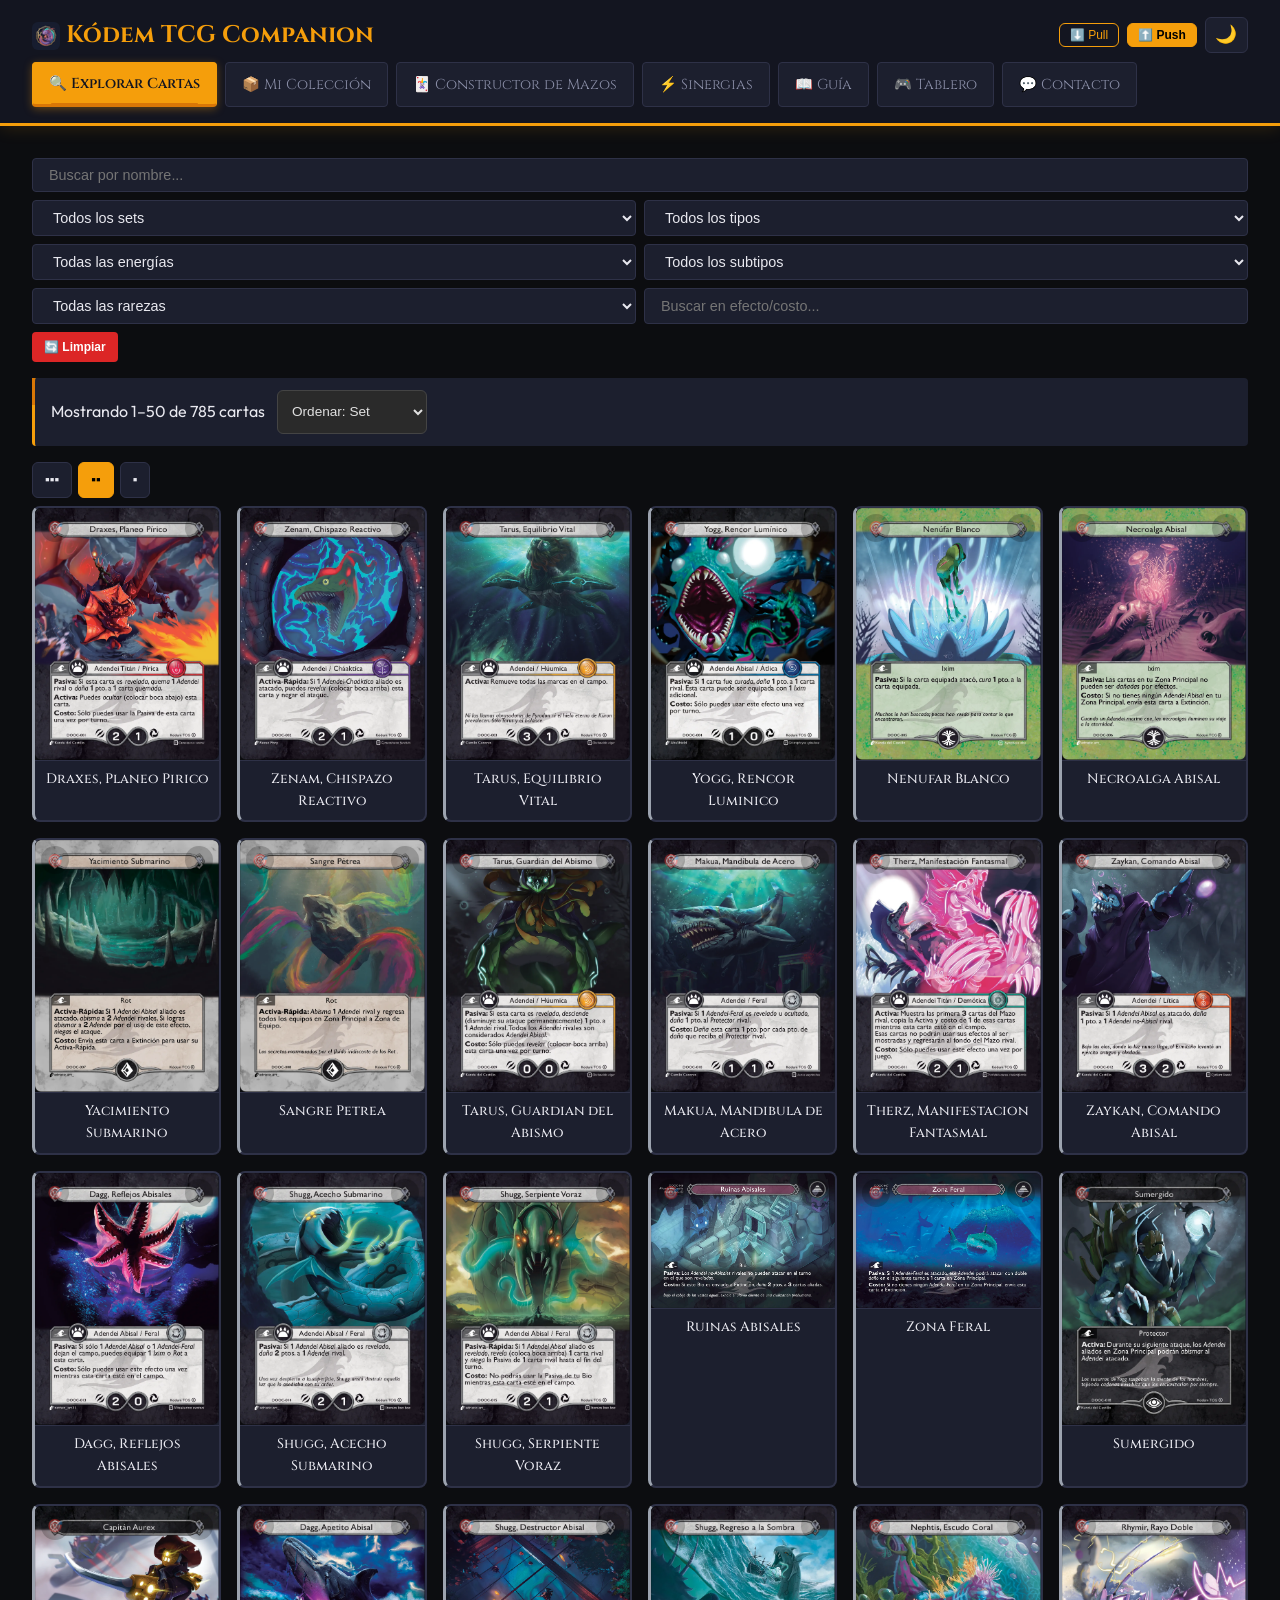
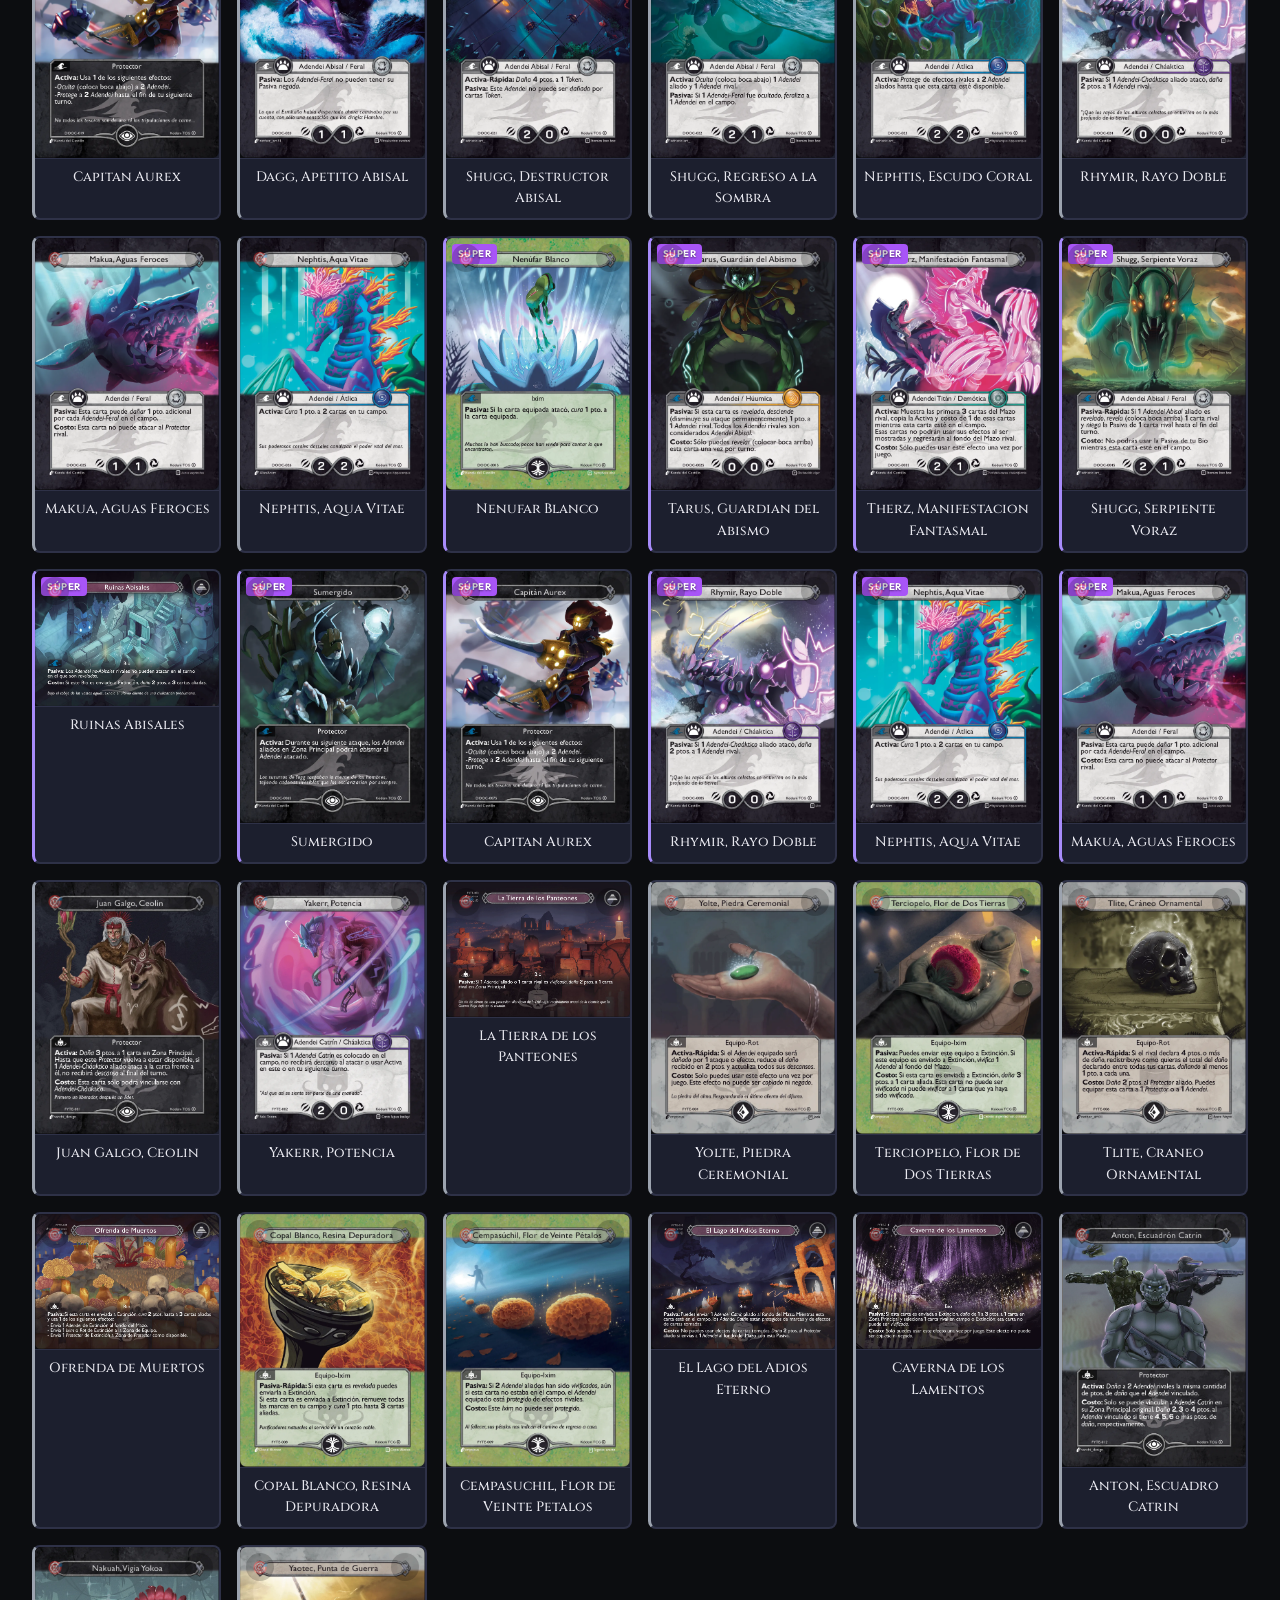
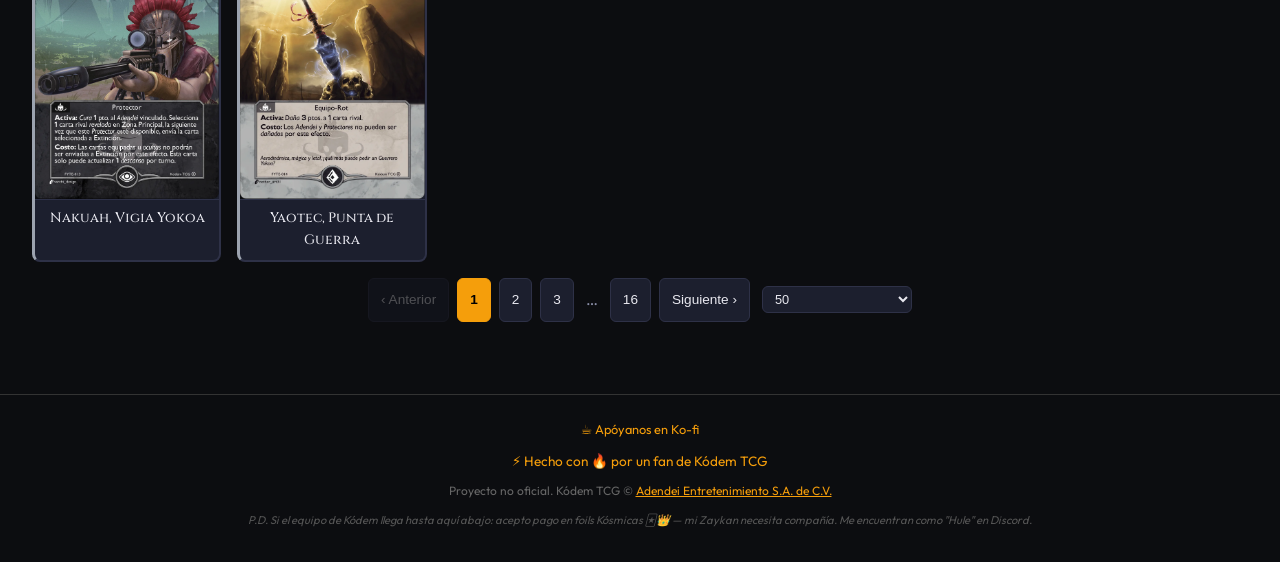
==== commit 828bf1de: "feat: Ariam logo in header title (replaces 🎴 emoji)" ====
--- a/index.html
+++ b/index.html
@@ -34,7 +34,7 @@
 <body>
     <header>
         <div style="display:flex;align-items:center;justify-content:space-between;margin-bottom:0.5rem">
-            <h1 style="margin-bottom:0">🎴 Kódem TCG Companion</h1>
+            <h1 style="margin-bottom:0"><img src="icons/icon-32.png" alt="" style="width:28px;height:28px;vertical-align:middle;margin-right:6px;border-radius:6px">Kódem TCG Companion</h1>
             <div style="display:flex;align-items:center;gap:8px">
                 <button id="pull-btn" class="sync-only" title="Sincronizar colección desde servidor" aria-label="Sincronizar colección desde servidor (Pull)" style="background:transparent;border:1px solid #f59e0b;color:#f59e0b;border-radius:6px;padding:4px 10px;font-size:0.75rem;cursor:pointer;">⬇️ Pull</button>
                 <button id="push-btn" class="sync-only" title="Exportar colección local para enviar a Logos" aria-label="Exportar colección local (Push)" style="background:#f59e0b;border:1px solid #f59e0b;color:#000;border-radius:6px;padding:4px 10px;font-size:0.75rem;cursor:pointer;font-weight:600;">⬆️ Push</button>
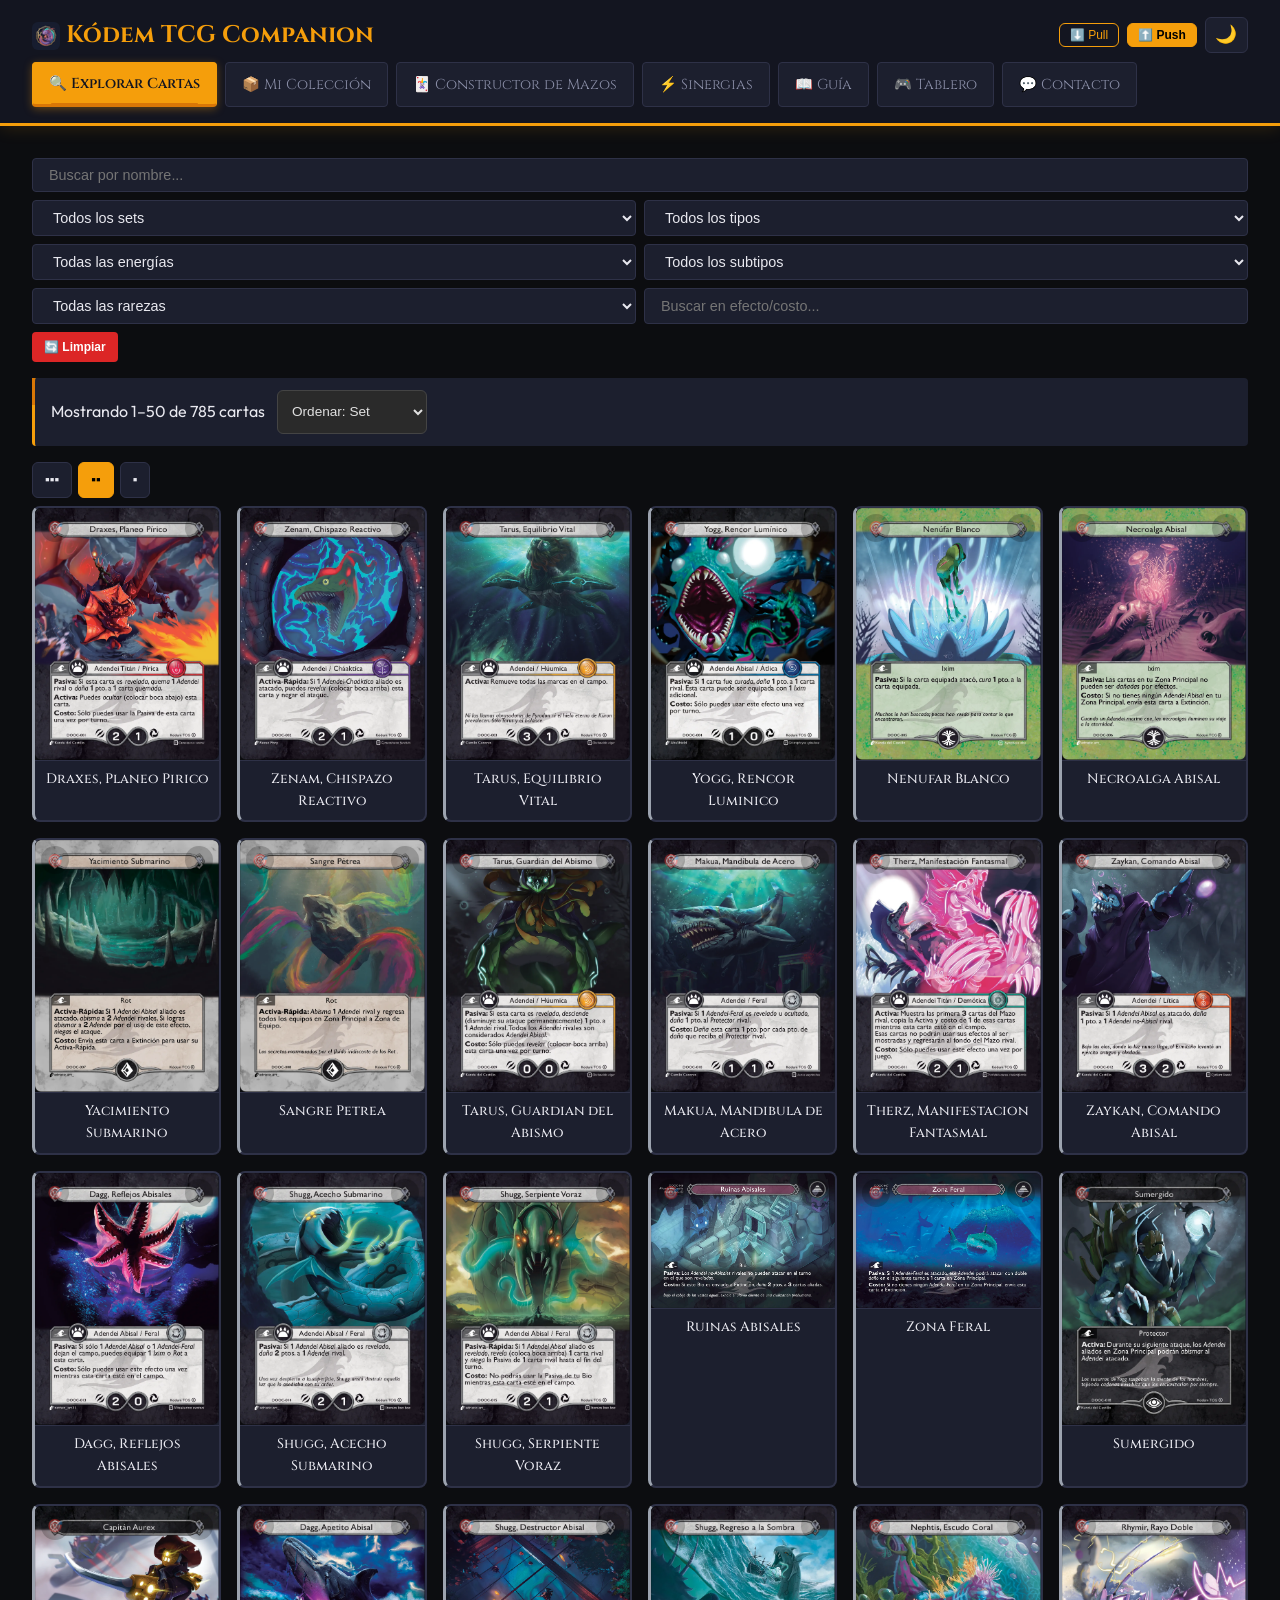
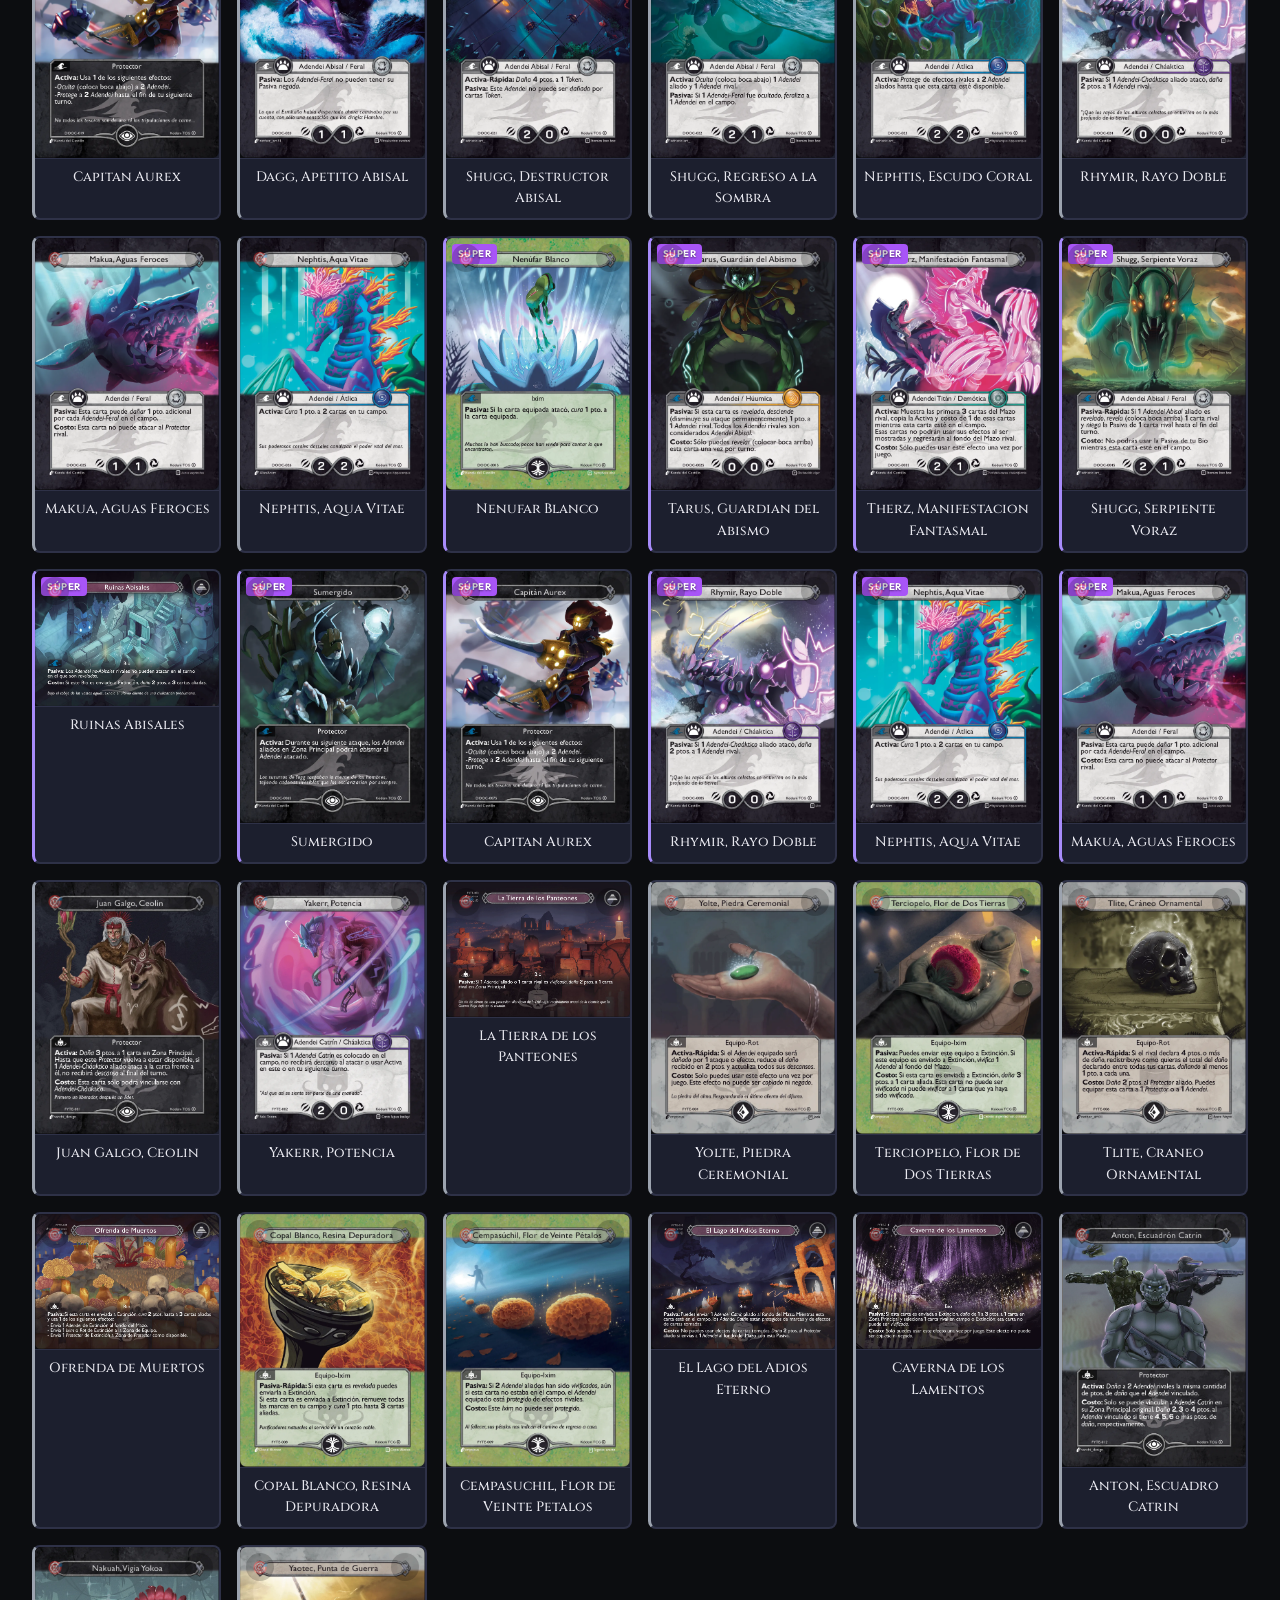
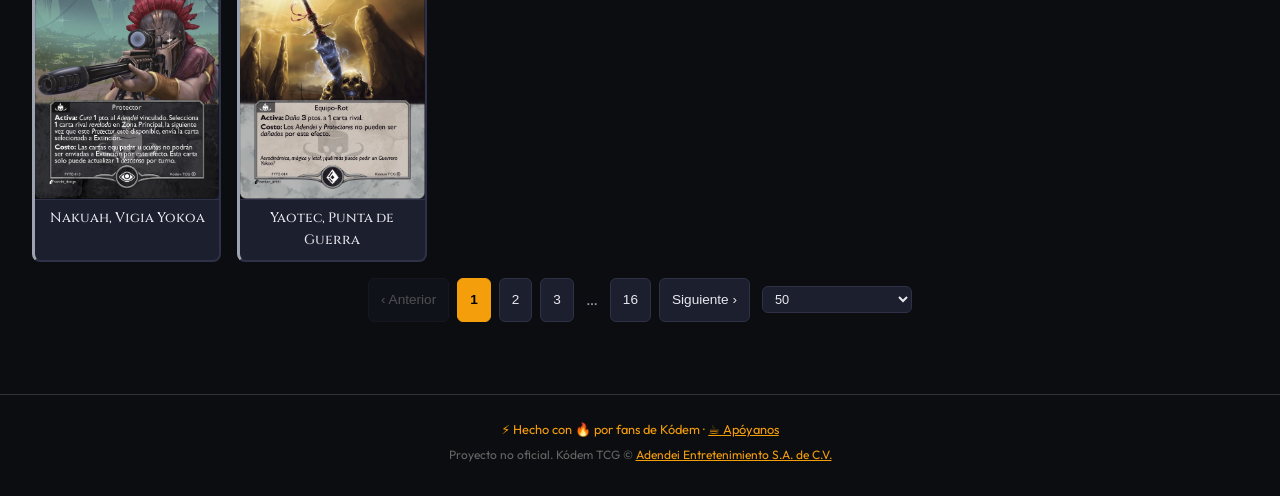
==== commit f972559a: "fix: compact footer — 2 lines instead of 4" ====
--- a/index.html
+++ b/index.html
@@ -934,10 +934,8 @@
 
     <!-- Footer disclaimer -->
     <footer style="text-align:center;padding:24px 16px 32px;color:#666;font-size:0.75rem;border-top:1px solid #333;margin-top:40px">
-        <p style="margin-bottom:12px"><a href="https://ko-fi.com/hule88" target="_blank" rel="noopener" style="color:#f59e0b;text-decoration:none;font-size:0.8rem">☕ Apóyanos en Ko-fi</a></p>
-        <p style="color:#f59e0b;font-size:0.85rem;margin-bottom:8px">⚡ Hecho con 🔥 por un fan de Kódem TCG</p>
+        <p style="color:#f59e0b;font-size:0.8rem;margin-bottom:6px">⚡ Hecho con 🔥 por fans de Kódem · <a href="https://ko-fi.com/hule88" target="_blank" rel="noopener" style="color:#f59e0b;text-decoration:underline">☕ Apóyanos</a></p>
         <p>Proyecto no oficial. Kódem TCG © <a href="https://kodem-tcg.com" target="_blank" rel="noopener" style="color:#f59e0b;text-decoration:underline">Adendei Entretenimiento S.A. de C.V.</a></p>
-        <p style="margin-top:12px;color:#555;font-size:0.7rem;font-style:italic">P.D. Si el equipo de Kódem llega hasta aquí abajo: acepto pago en foils Kósmicas 🃏👑 — mi Zaykan necesita compañía. Me encuentran como "Hule" en Discord.</p>
     </footer>
 
     <!-- Confirm/Choice modal (injected dynamically by JS) -->
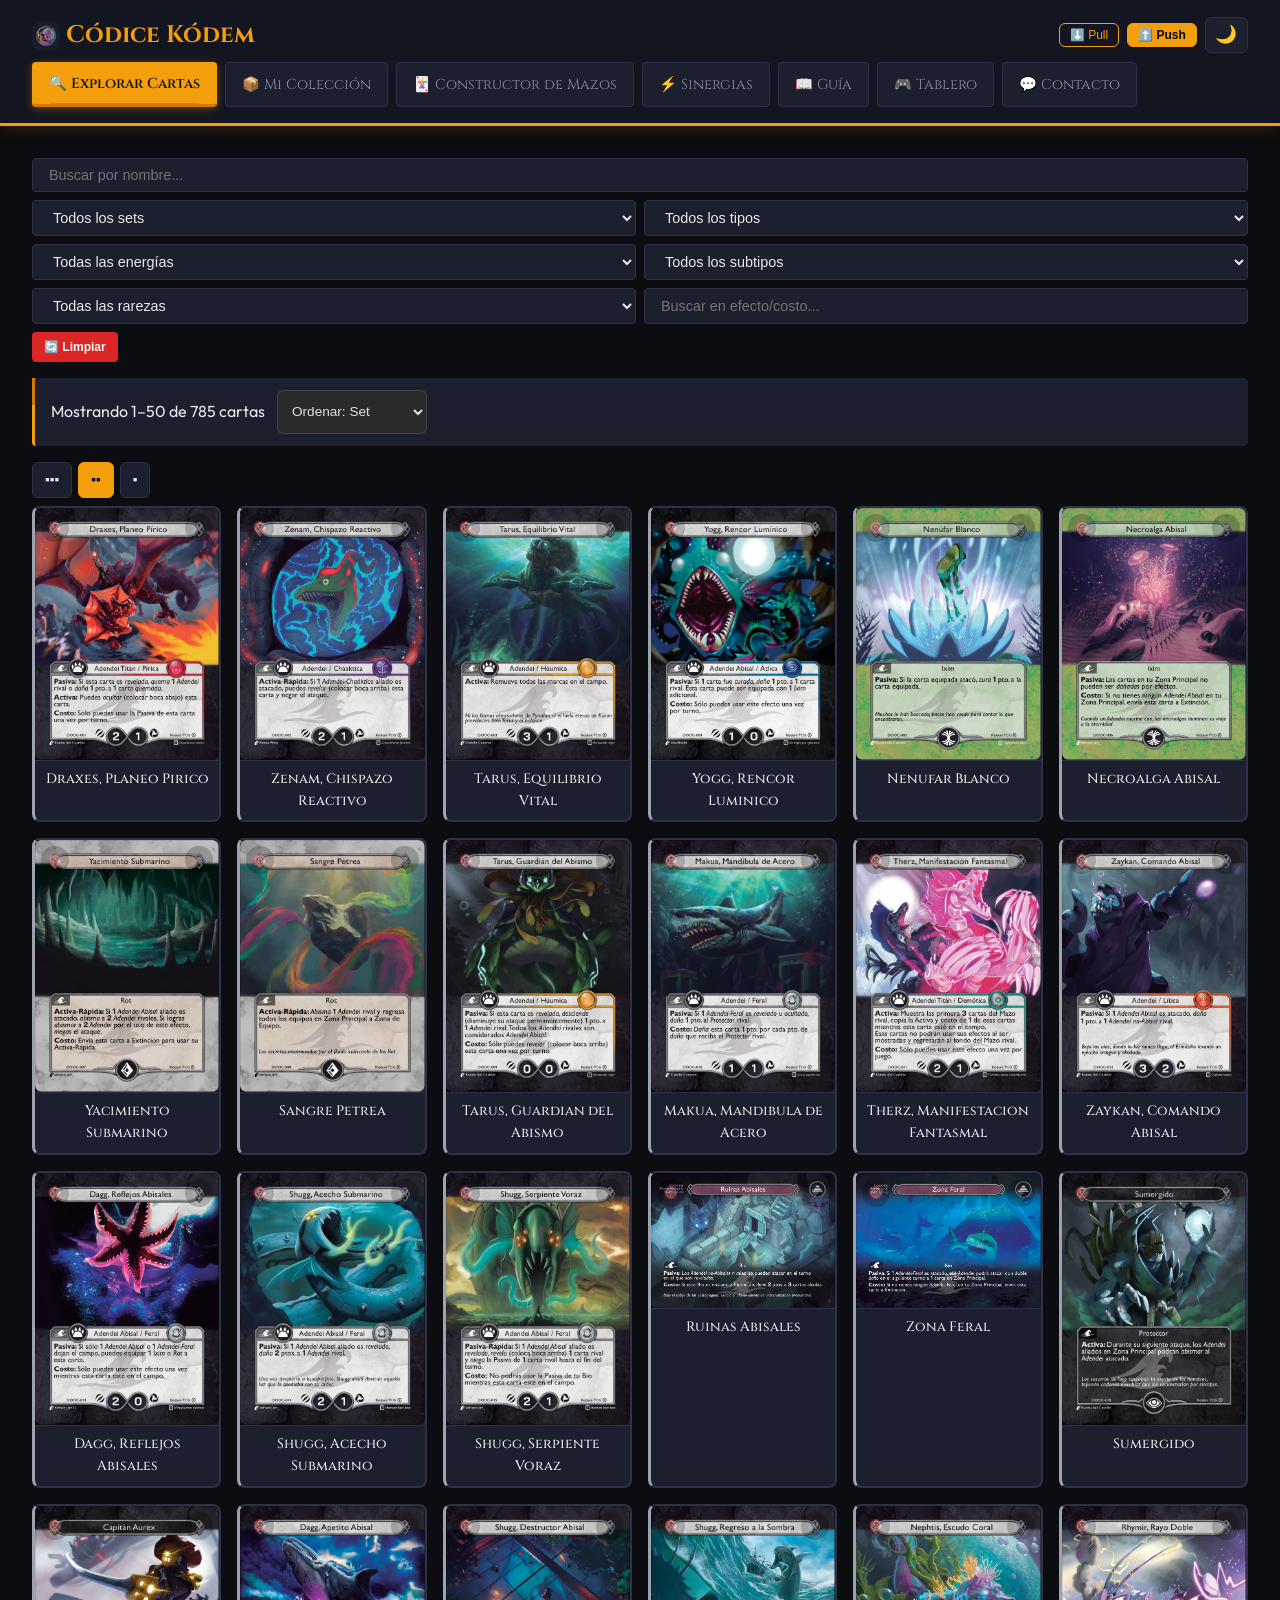
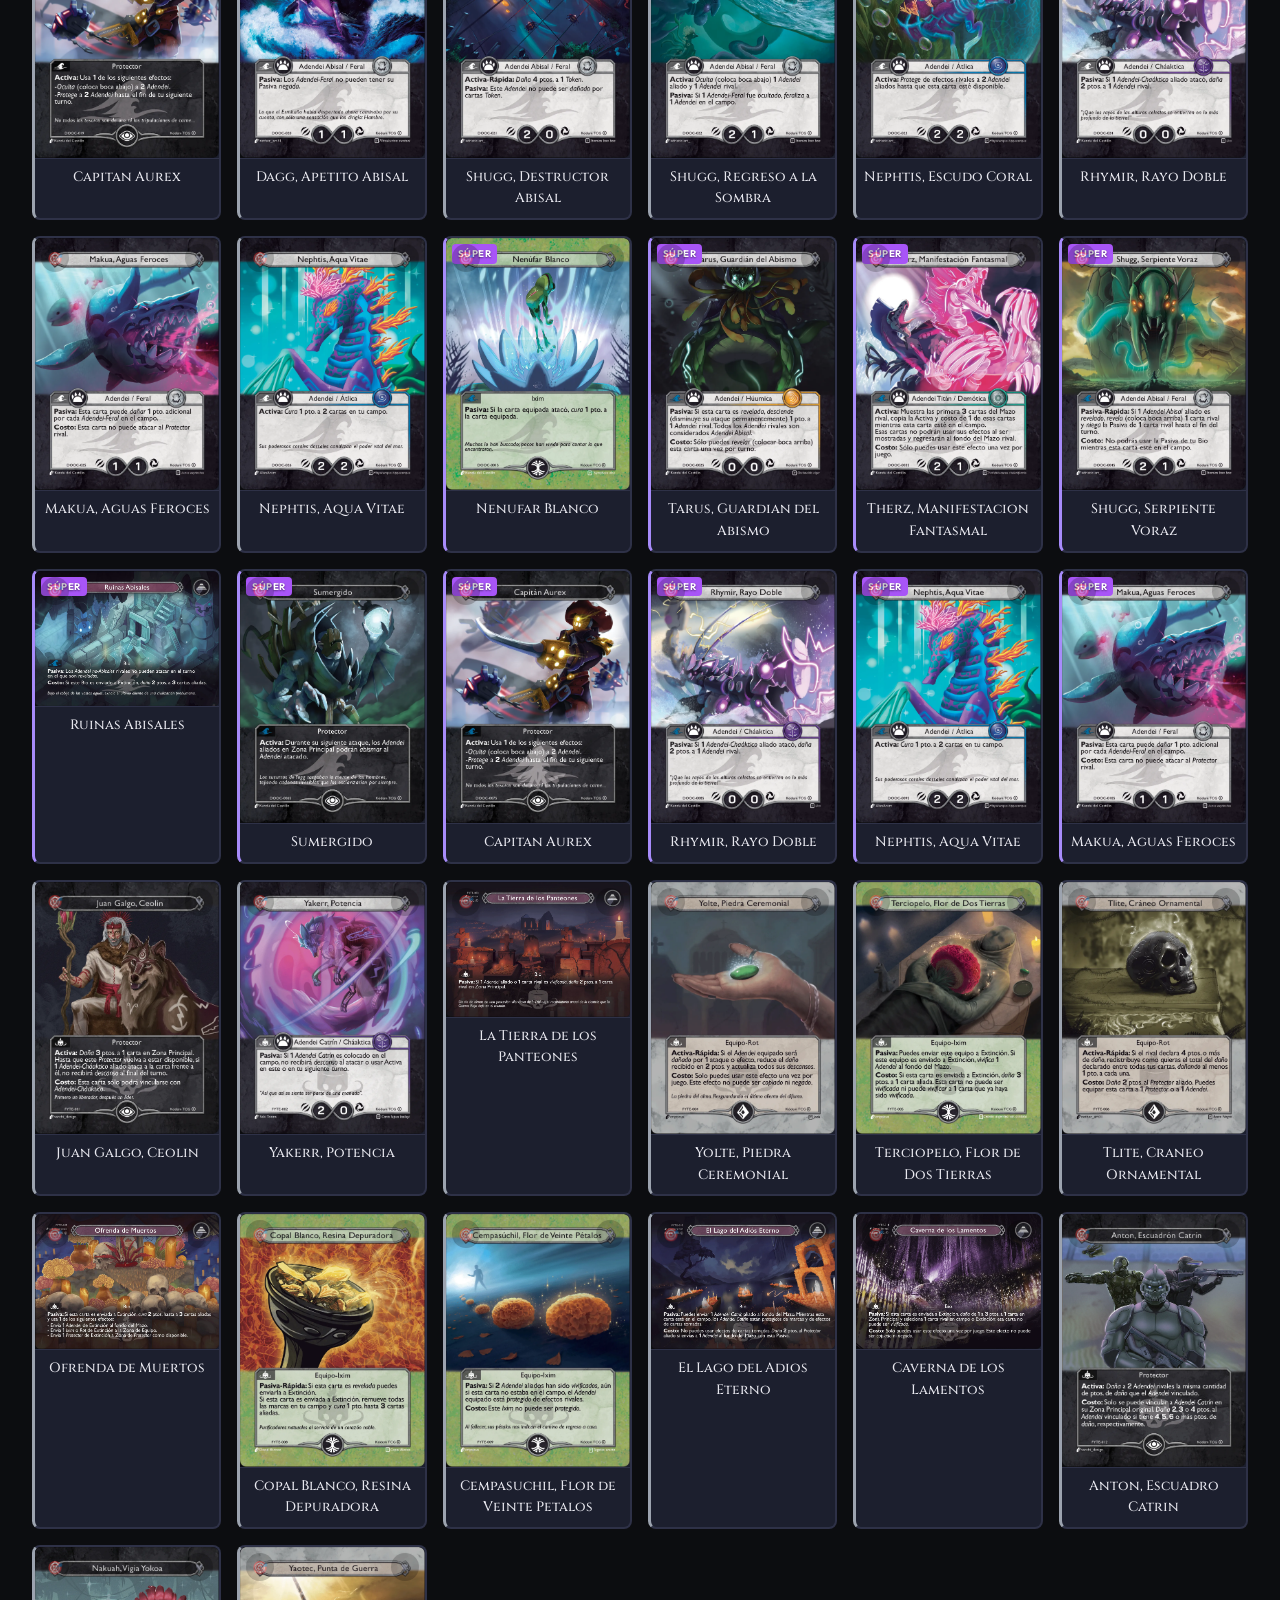
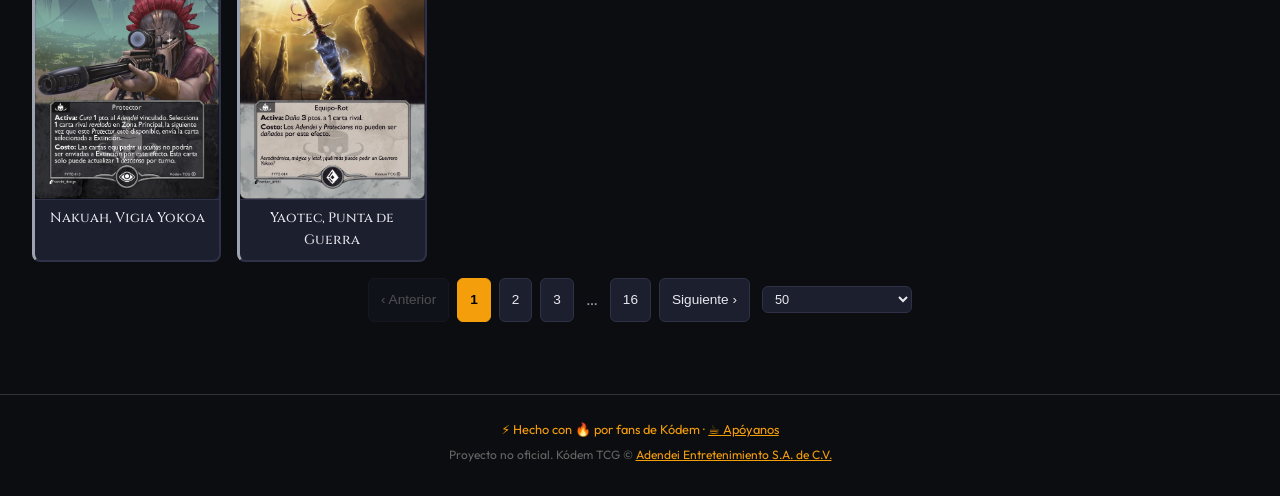
==== commit 8b75e459: "rebrand: Kódem TCG Companion → Códice Kódem 📜⚡" ====
--- a/index.html
+++ b/index.html
@@ -3,7 +3,7 @@
 <head>
     <meta charset="UTF-8">
     <meta name="viewport" content="width=device-width, initial-scale=1.0, viewport-fit=cover">
-    <title>Kódem TCG Companion</title>
+    <title>Códice Kódem</title>
     <link rel="icon" type="image/svg+xml" href="data:image/svg+xml,%3Csvg xmlns='http://www.w3.org/2000/svg' viewBox='0 0 32 32'%3E%3Ctext y='26' font-size='28'%3E%E2%9A%A1%3C/text%3E%3C/svg%3E">
     <!-- PWA -->
     <link rel="manifest" href="manifest.json">
@@ -23,9 +23,9 @@
         })();
     </script>
     <!-- SEO -->
-    <meta name="description" content="Kódem TCG Companion — Base de datos de 609 cartas, constructor de mazos, tracker de colección y mapa de sinergias para el juego de cartas coleccionable mexicano.">
+    <meta name="description" content="Códice Kódem — Base de datos de 785 cartas, constructor de mazos, tracker de colección y mapa de sinergias para el juego de cartas coleccionable mexicano.">
     <meta name="keywords" content="Kódem, TCG, cartas coleccionables, deck builder, Adendei, juego de mesa, México">
-    <meta property="og:title" content="Kódem TCG Companion">
+    <meta property="og:title" content="Códice Kódem">
     <meta property="og:description" content="La primera y única base de datos completa, deck builder y collection tracker para Kódem TCG.">
     <meta property="og:type" content="website">
     <meta property="og:url" content="https://ramses-dleon.github.io/Kodem/">
@@ -34,7 +34,7 @@
 <body>
     <header>
         <div style="display:flex;align-items:center;justify-content:space-between;margin-bottom:0.5rem">
-            <h1 style="margin-bottom:0"><img src="icons/icon-32.png" alt="" style="width:28px;height:28px;vertical-align:middle;margin-right:6px;border-radius:6px">Kódem TCG Companion</h1>
+            <h1 style="margin-bottom:0"><img src="icons/icon-32.png" alt="" style="width:28px;height:28px;vertical-align:middle;margin-right:6px;border-radius:6px">Códice Kódem</h1>
             <div style="display:flex;align-items:center;gap:8px">
                 <button id="pull-btn" class="sync-only" title="Sincronizar colección desde servidor" aria-label="Sincronizar colección desde servidor (Pull)" style="background:transparent;border:1px solid #f59e0b;color:#f59e0b;border-radius:6px;padding:4px 10px;font-size:0.75rem;cursor:pointer;">⬇️ Pull</button>
                 <button id="push-btn" class="sync-only" title="Exportar colección local para enviar a Logos" aria-label="Exportar colección local (Push)" style="background:#f59e0b;border:1px solid #f59e0b;color:#000;border-radius:6px;padding:4px 10px;font-size:0.75rem;cursor:pointer;font-weight:600;">⬆️ Push</button>
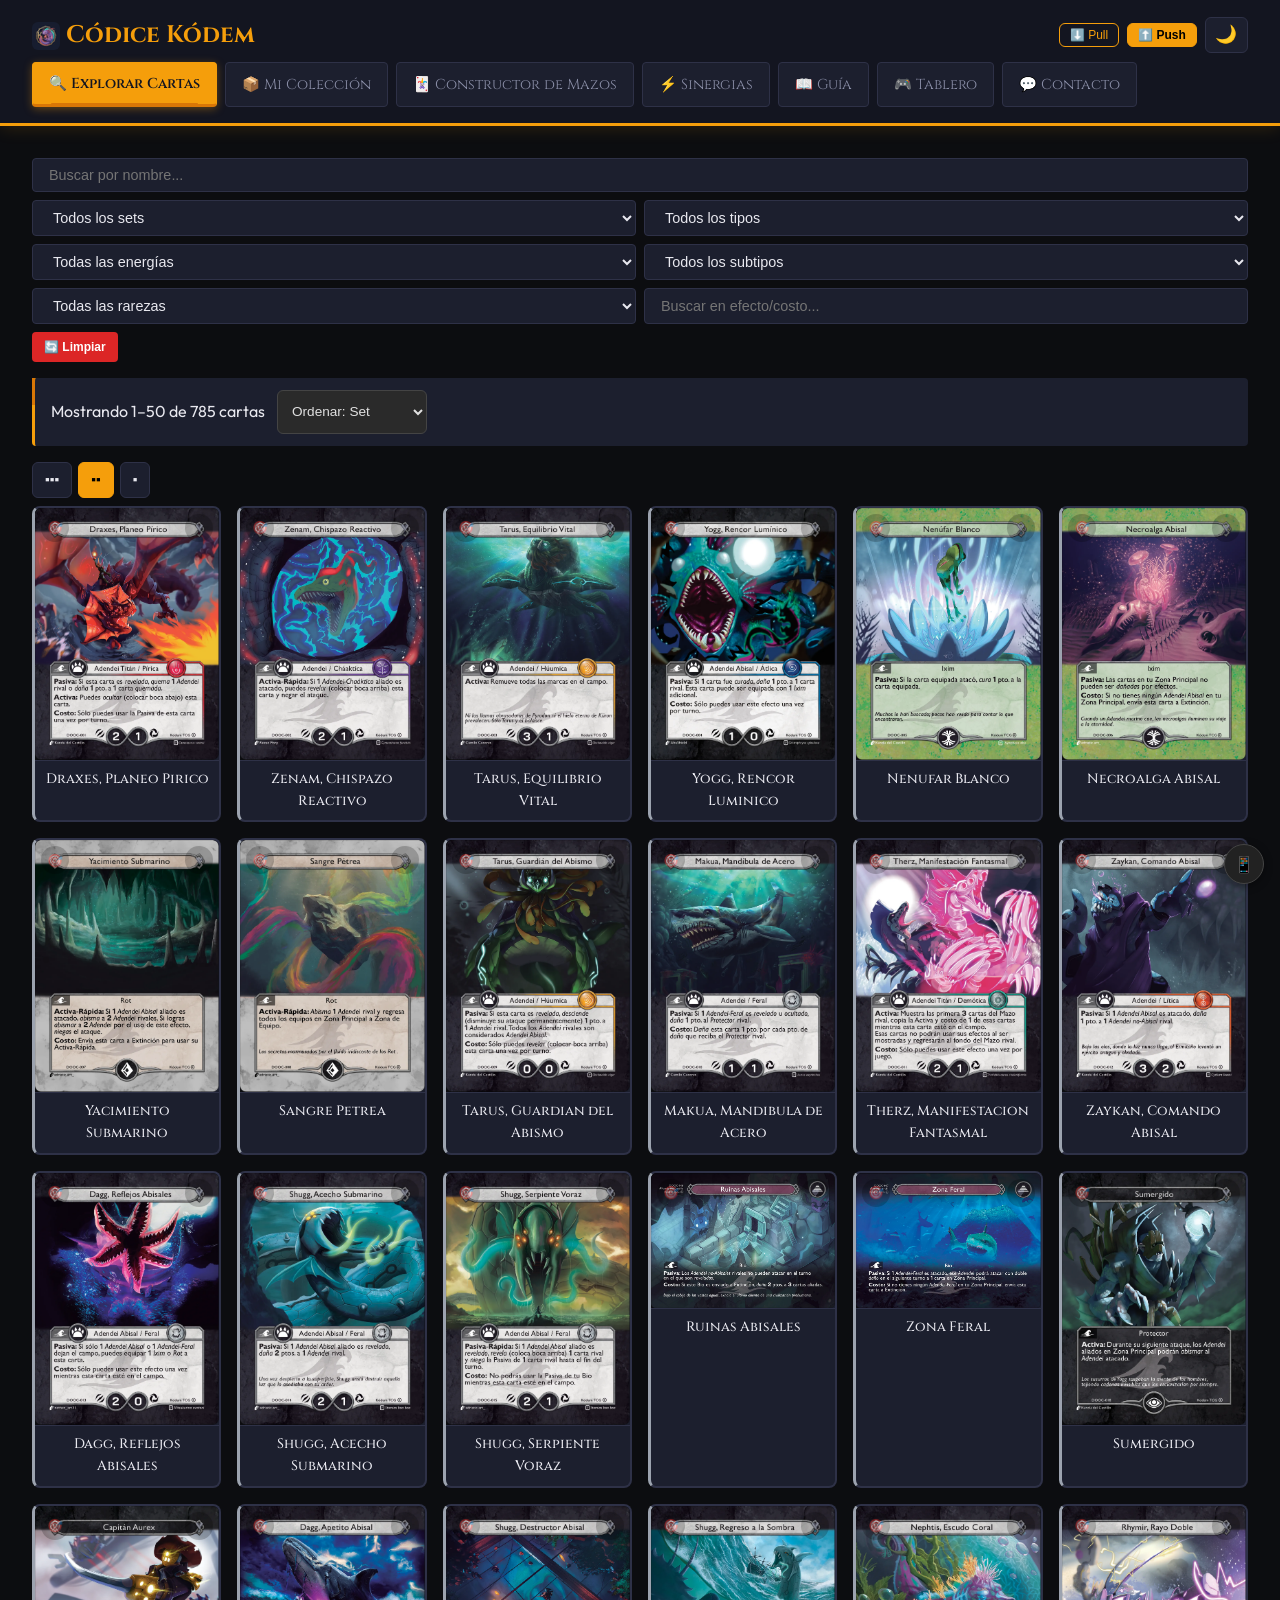
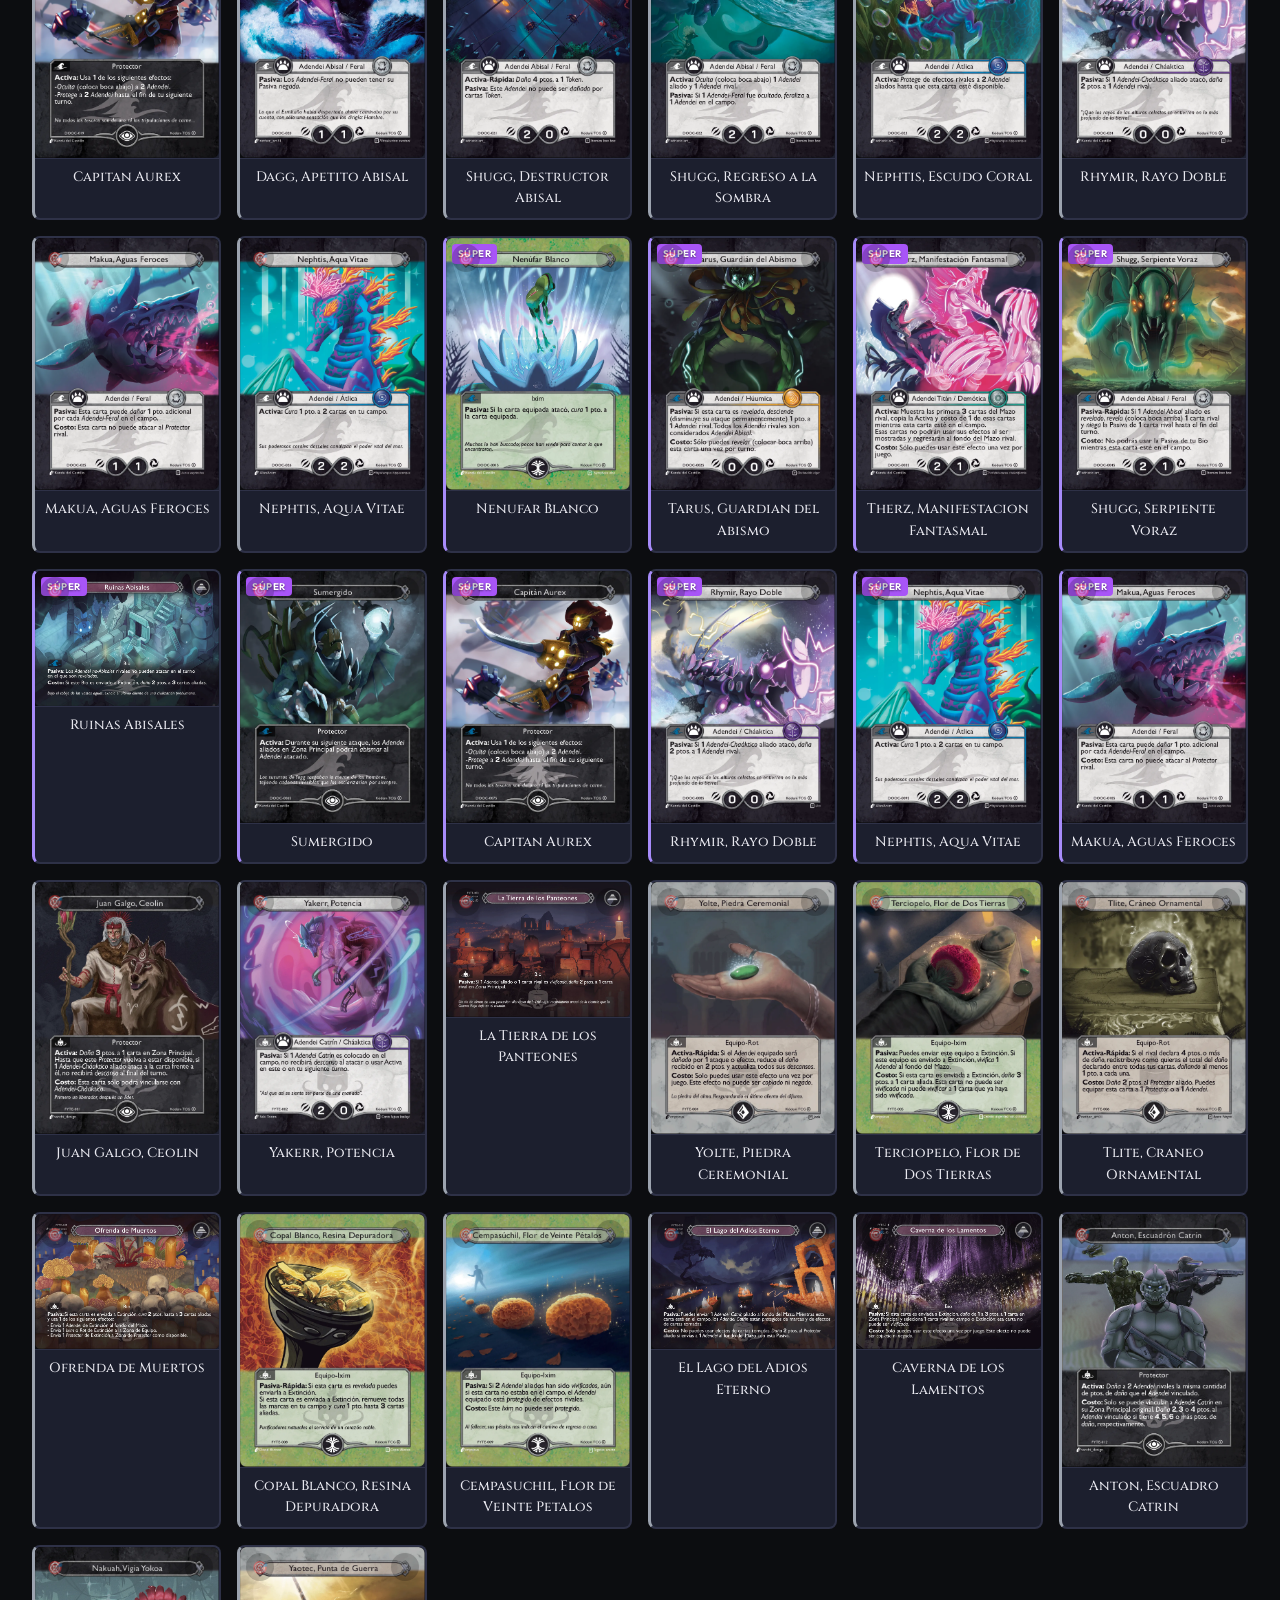
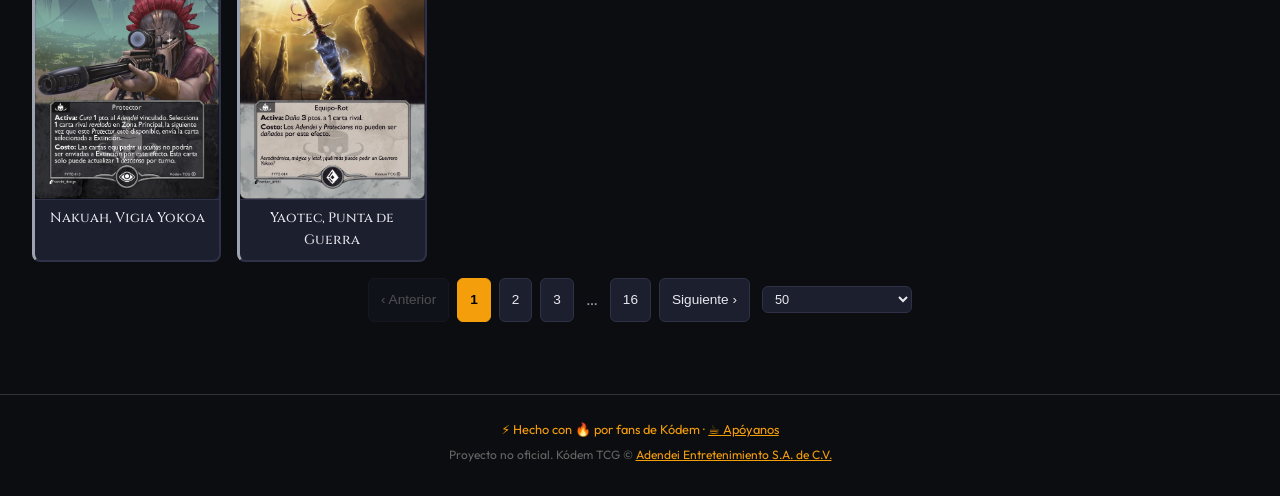
==== commit 52864760: "feat: mobile/desktop view toggle button (floating, bottom-right)" ====
--- a/index.html
+++ b/index.html
@@ -938,6 +938,29 @@
         <p>Proyecto no oficial. Kódem TCG © <a href="https://kodem-tcg.com" target="_blank" rel="noopener" style="color:#f59e0b;text-decoration:underline">Adendei Entretenimiento S.A. de C.V.</a></p>
     </footer>
 
+    <!-- View mode toggle (mobile/desktop) -->
+    <button onclick="toggleViewMode()" id="viewToggle" style="position:fixed;bottom:16px;right:16px;background:#222;border:1px solid #444;color:#aaa;width:40px;height:40px;border-radius:20px;font-size:1rem;cursor:pointer;z-index:999;display:flex;align-items:center;justify-content:center;box-shadow:0 2px 8px rgba(0,0,0,0.4)" title="Cambiar vista móvil/escritorio">📱</button>
+    <script>
+    function toggleViewMode() {
+      const vp = document.querySelector('meta[name="viewport"]');
+      const btn = document.getElementById('viewToggle');
+      if (vp.content.includes('width=device-width')) {
+        vp.content = 'width=1280';
+        btn.textContent = '🖥️';
+        localStorage.setItem('kodem_viewmode', 'desktop');
+      } else {
+        vp.content = 'width=device-width, initial-scale=1.0';
+        btn.textContent = '📱';
+        localStorage.setItem('kodem_viewmode', 'mobile');
+      }
+    }
+    // Restore preference
+    if (localStorage.getItem('kodem_viewmode') === 'desktop') {
+      document.querySelector('meta[name="viewport"]').content = 'width=1280';
+      document.getElementById('viewToggle').textContent = '🖥️';
+    }
+    </script>
+
     <!-- Confirm/Choice modal (injected dynamically by JS) -->
     <script src="app.js?v=20260323k"></script>
     <!-- PWA Service Worker -->
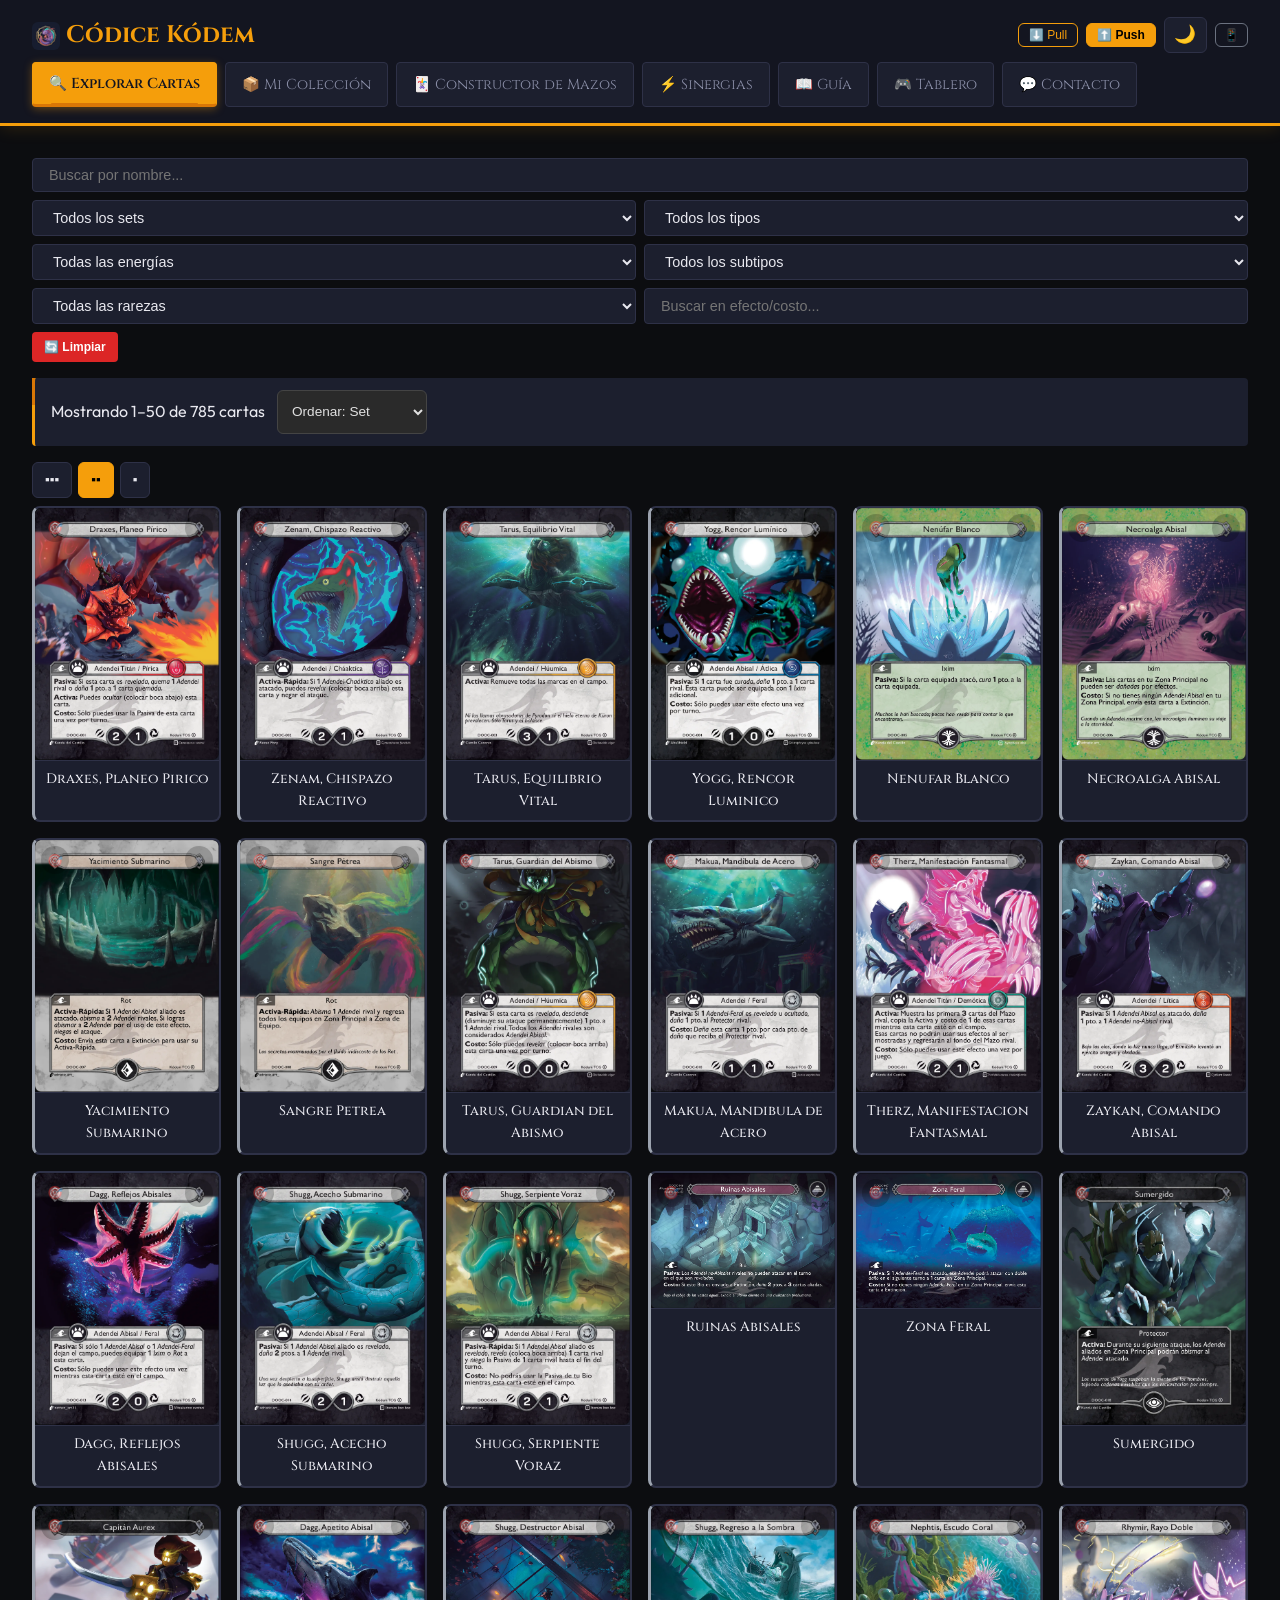
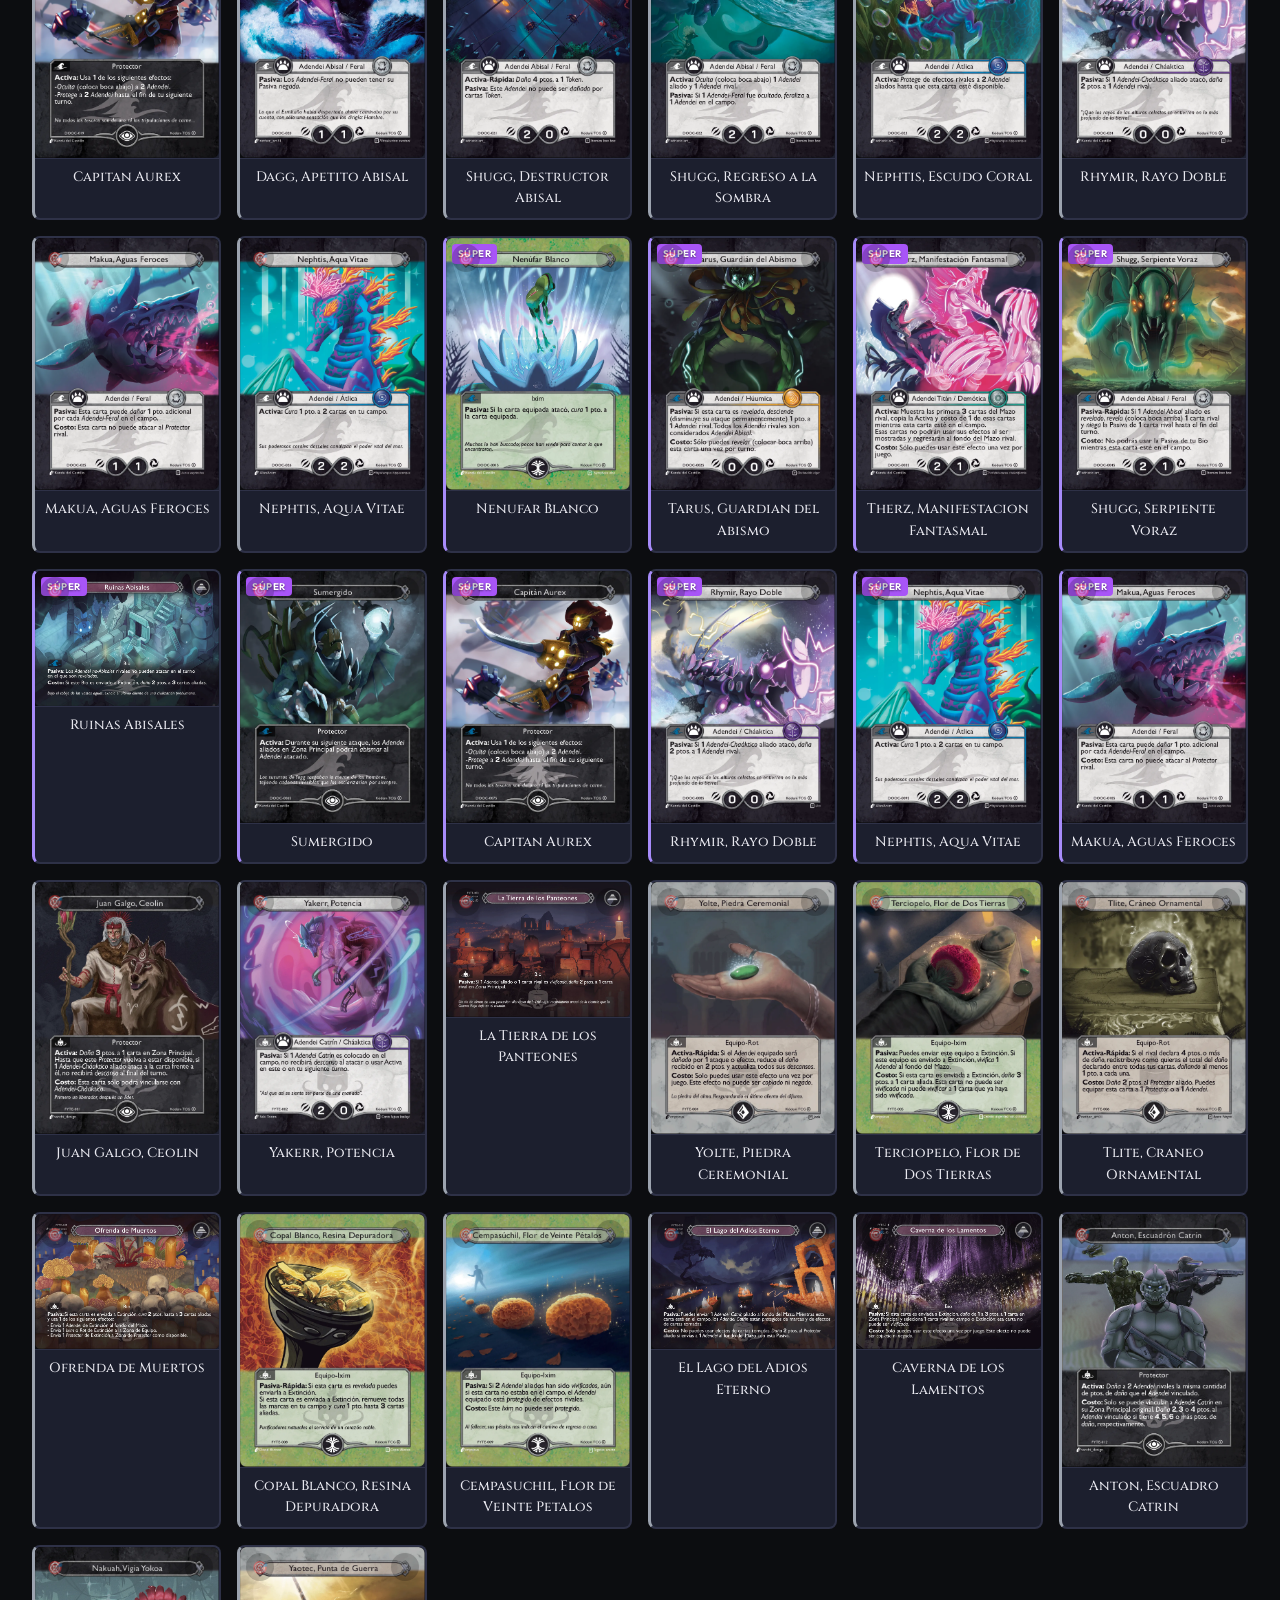
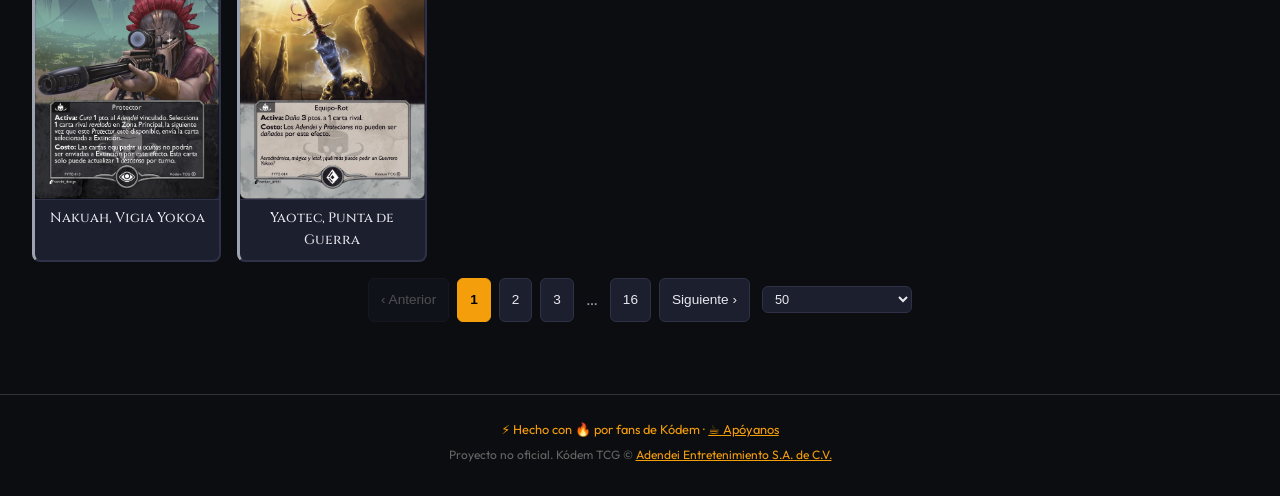
==== commit 0337e9c9: "fix: move view toggle to header (next to theme toggle), remove floating button" ====
--- a/index.html
+++ b/index.html
@@ -39,6 +39,7 @@
                 <button id="pull-btn" class="sync-only" title="Sincronizar colección desde servidor" aria-label="Sincronizar colección desde servidor (Pull)" style="background:transparent;border:1px solid #f59e0b;color:#f59e0b;border-radius:6px;padding:4px 10px;font-size:0.75rem;cursor:pointer;">⬇️ Pull</button>
                 <button id="push-btn" class="sync-only" title="Exportar colección local para enviar a Logos" aria-label="Exportar colección local (Push)" style="background:#f59e0b;border:1px solid #f59e0b;color:#000;border-radius:6px;padding:4px 10px;font-size:0.75rem;cursor:pointer;font-weight:600;">⬆️ Push</button>
                 <button id="theme-toggle" title="Cambiar tema" aria-label="Cambiar tema claro/oscuro">🌙</button>
+                <button onclick="toggleViewMode()" id="viewToggle" title="Cambiar vista móvil/escritorio" style="background:transparent;border:1px solid #6b7280;color:#6b7280;border-radius:6px;padding:4px 8px;font-size:0.75rem;cursor:pointer">📱</button>
                 <button id="install-pwa" title="Instalar app" aria-label="Instalar como app" style="display:none;background:transparent;border:1px solid #22c55e;color:#22c55e;border-radius:6px;padding:4px 10px;font-size:0.75rem;cursor:pointer;">📲 Instalar</button>
             </div>
         </div>
@@ -938,8 +939,6 @@
         <p>Proyecto no oficial. Kódem TCG © <a href="https://kodem-tcg.com" target="_blank" rel="noopener" style="color:#f59e0b;text-decoration:underline">Adendei Entretenimiento S.A. de C.V.</a></p>
     </footer>
 
-    <!-- View mode toggle (mobile/desktop) -->
-    <button onclick="toggleViewMode()" id="viewToggle" style="position:fixed;bottom:16px;right:16px;background:#222;border:1px solid #444;color:#aaa;width:40px;height:40px;border-radius:20px;font-size:1rem;cursor:pointer;z-index:999;display:flex;align-items:center;justify-content:center;box-shadow:0 2px 8px rgba(0,0,0,0.4)" title="Cambiar vista móvil/escritorio">📱</button>
     <script>
     function toggleViewMode() {
       const vp = document.querySelector('meta[name="viewport"]');
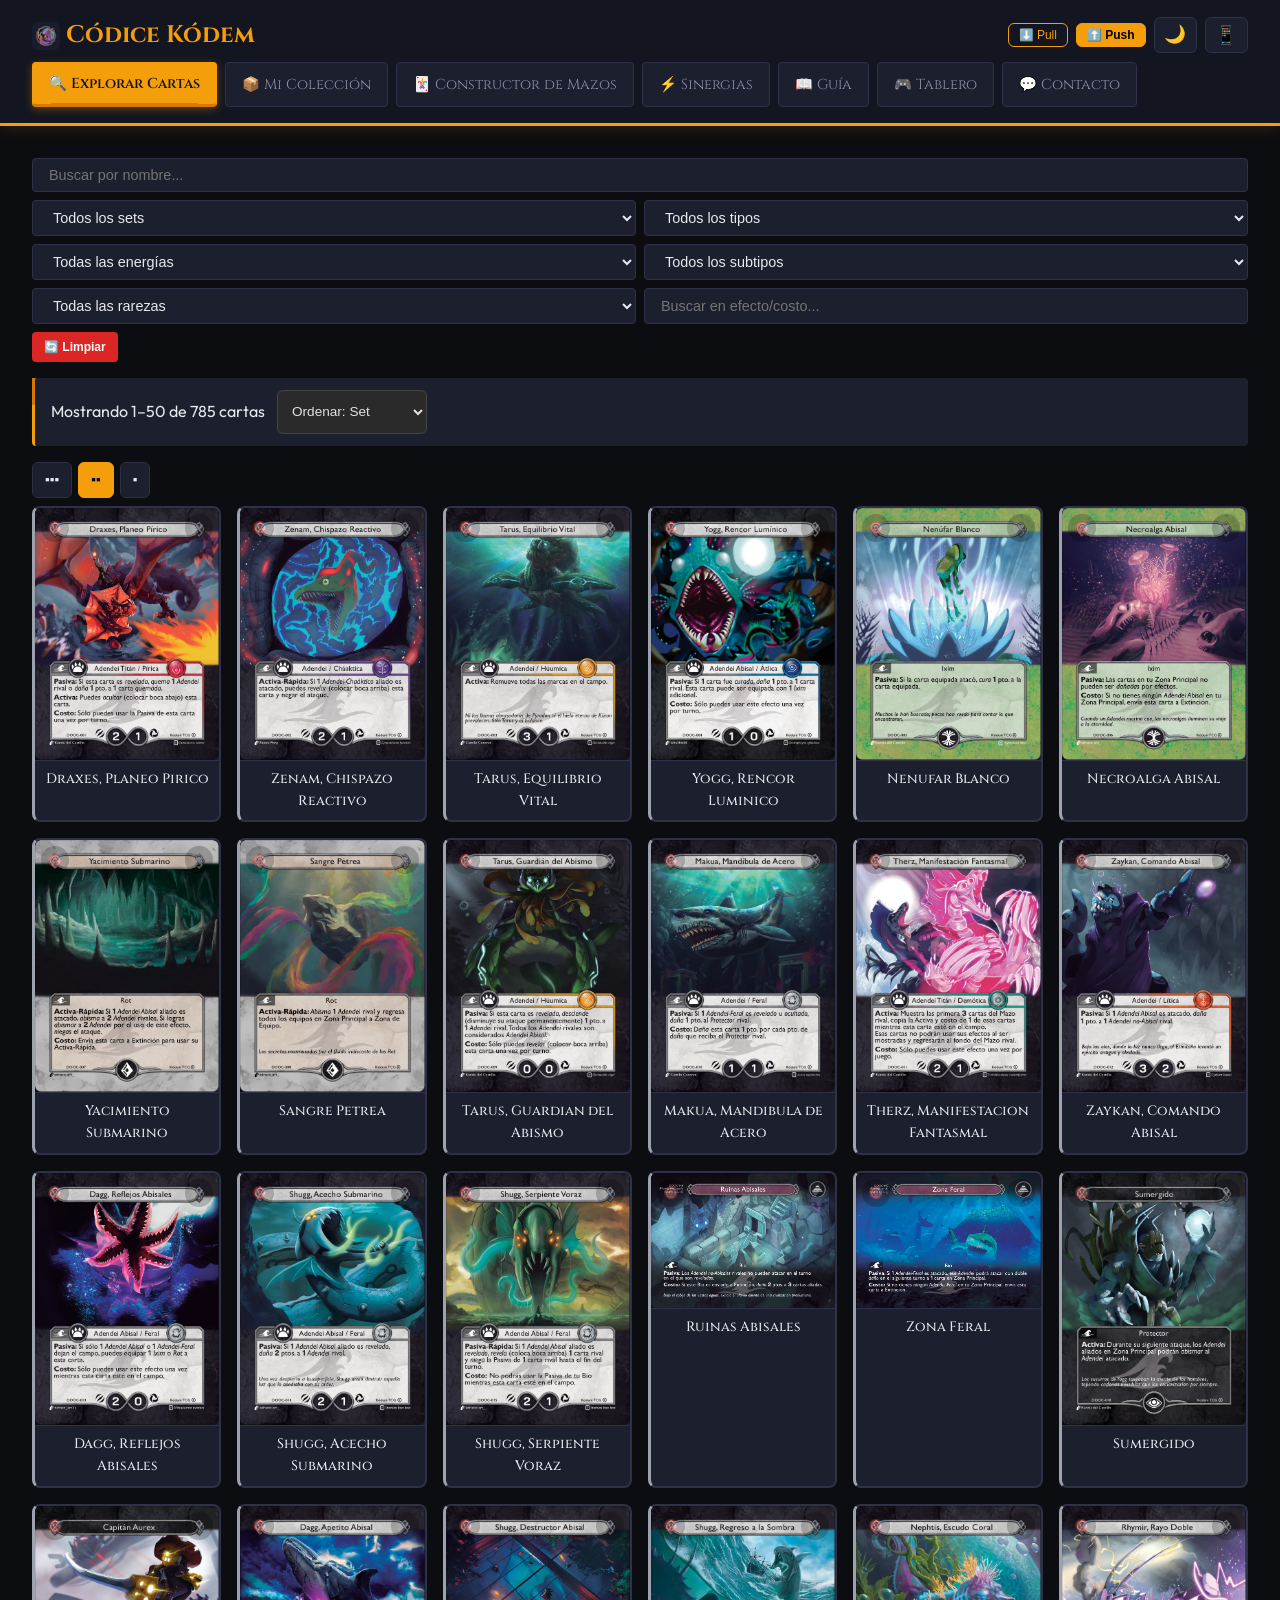
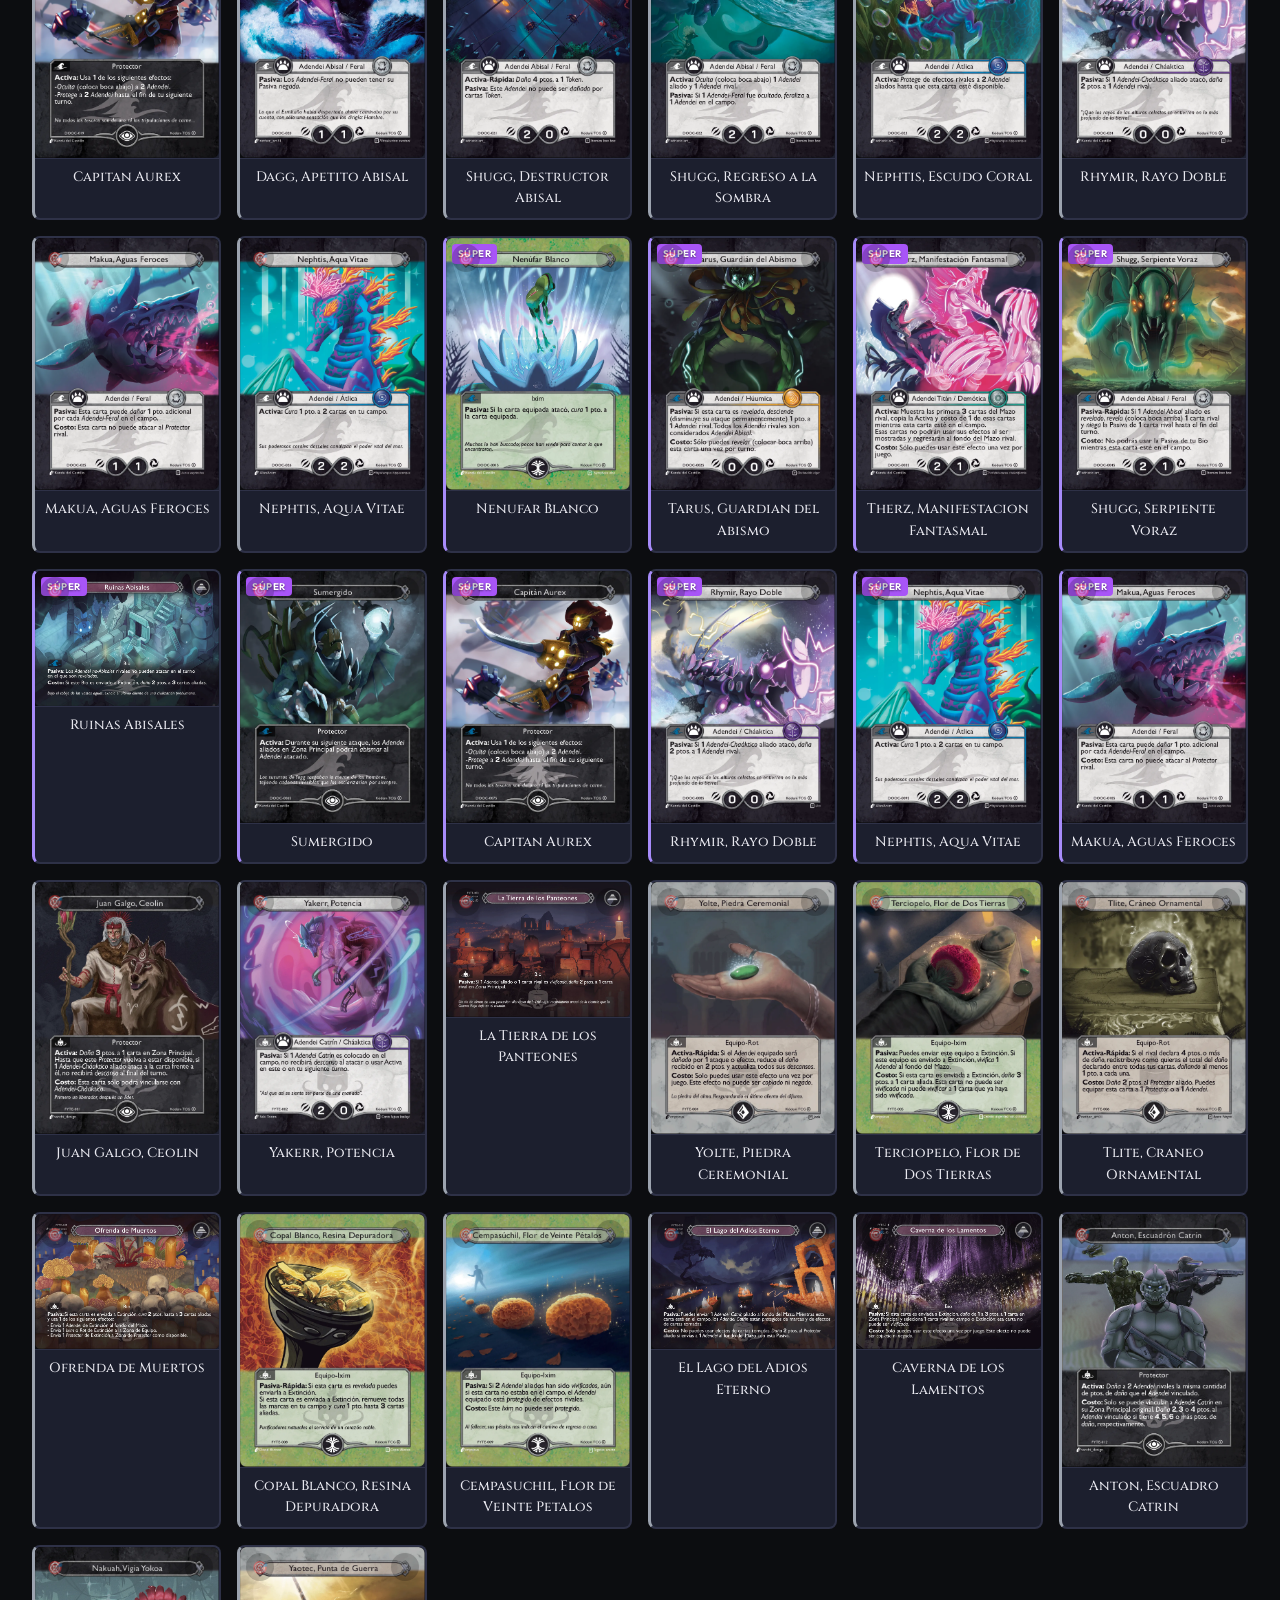
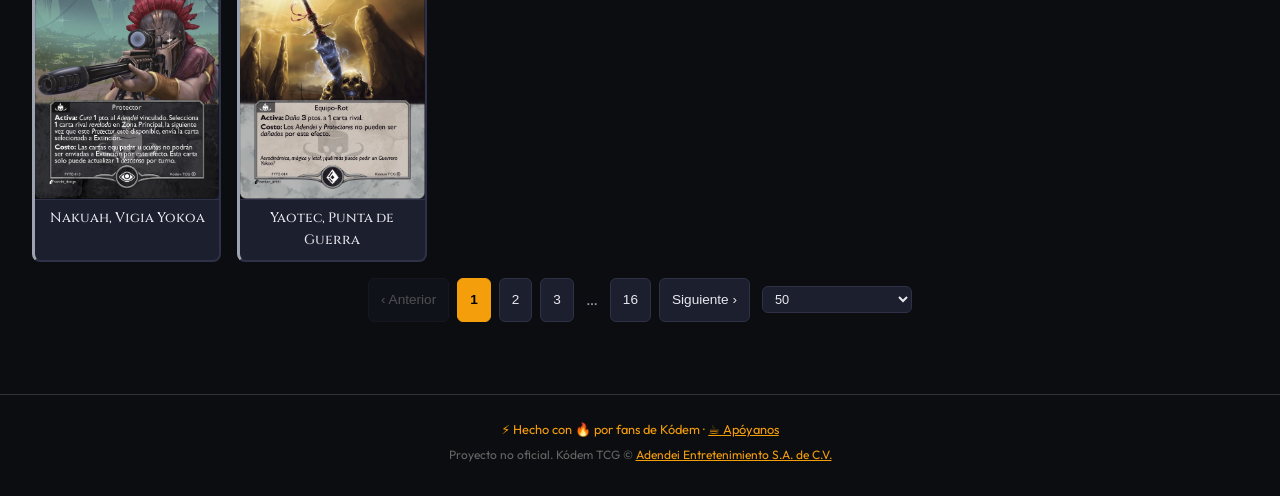
==== commit 0d864c8b: "fix: view toggle same size as theme toggle" ====
--- a/index.html
+++ b/index.html
@@ -39,7 +39,7 @@
                 <button id="pull-btn" class="sync-only" title="Sincronizar colección desde servidor" aria-label="Sincronizar colección desde servidor (Pull)" style="background:transparent;border:1px solid #f59e0b;color:#f59e0b;border-radius:6px;padding:4px 10px;font-size:0.75rem;cursor:pointer;">⬇️ Pull</button>
                 <button id="push-btn" class="sync-only" title="Exportar colección local para enviar a Logos" aria-label="Exportar colección local (Push)" style="background:#f59e0b;border:1px solid #f59e0b;color:#000;border-radius:6px;padding:4px 10px;font-size:0.75rem;cursor:pointer;font-weight:600;">⬆️ Push</button>
                 <button id="theme-toggle" title="Cambiar tema" aria-label="Cambiar tema claro/oscuro">🌙</button>
-                <button onclick="toggleViewMode()" id="viewToggle" title="Cambiar vista móvil/escritorio" style="background:transparent;border:1px solid #6b7280;color:#6b7280;border-radius:6px;padding:4px 8px;font-size:0.75rem;cursor:pointer">📱</button>
+                <button onclick="toggleViewMode()" id="viewToggle" title="Cambiar vista móvil/escritorio" style="background:var(--bg-card);border:1px solid var(--border);color:var(--text-primary);padding:0.4rem 0.6rem;cursor:pointer;border-radius:6px;font-size:1.1rem;min-height:36px">📱</button>
                 <button id="install-pwa" title="Instalar app" aria-label="Instalar como app" style="display:none;background:transparent;border:1px solid #22c55e;color:#22c55e;border-radius:6px;padding:4px 10px;font-size:0.75rem;cursor:pointer;">📲 Instalar</button>
             </div>
         </div>
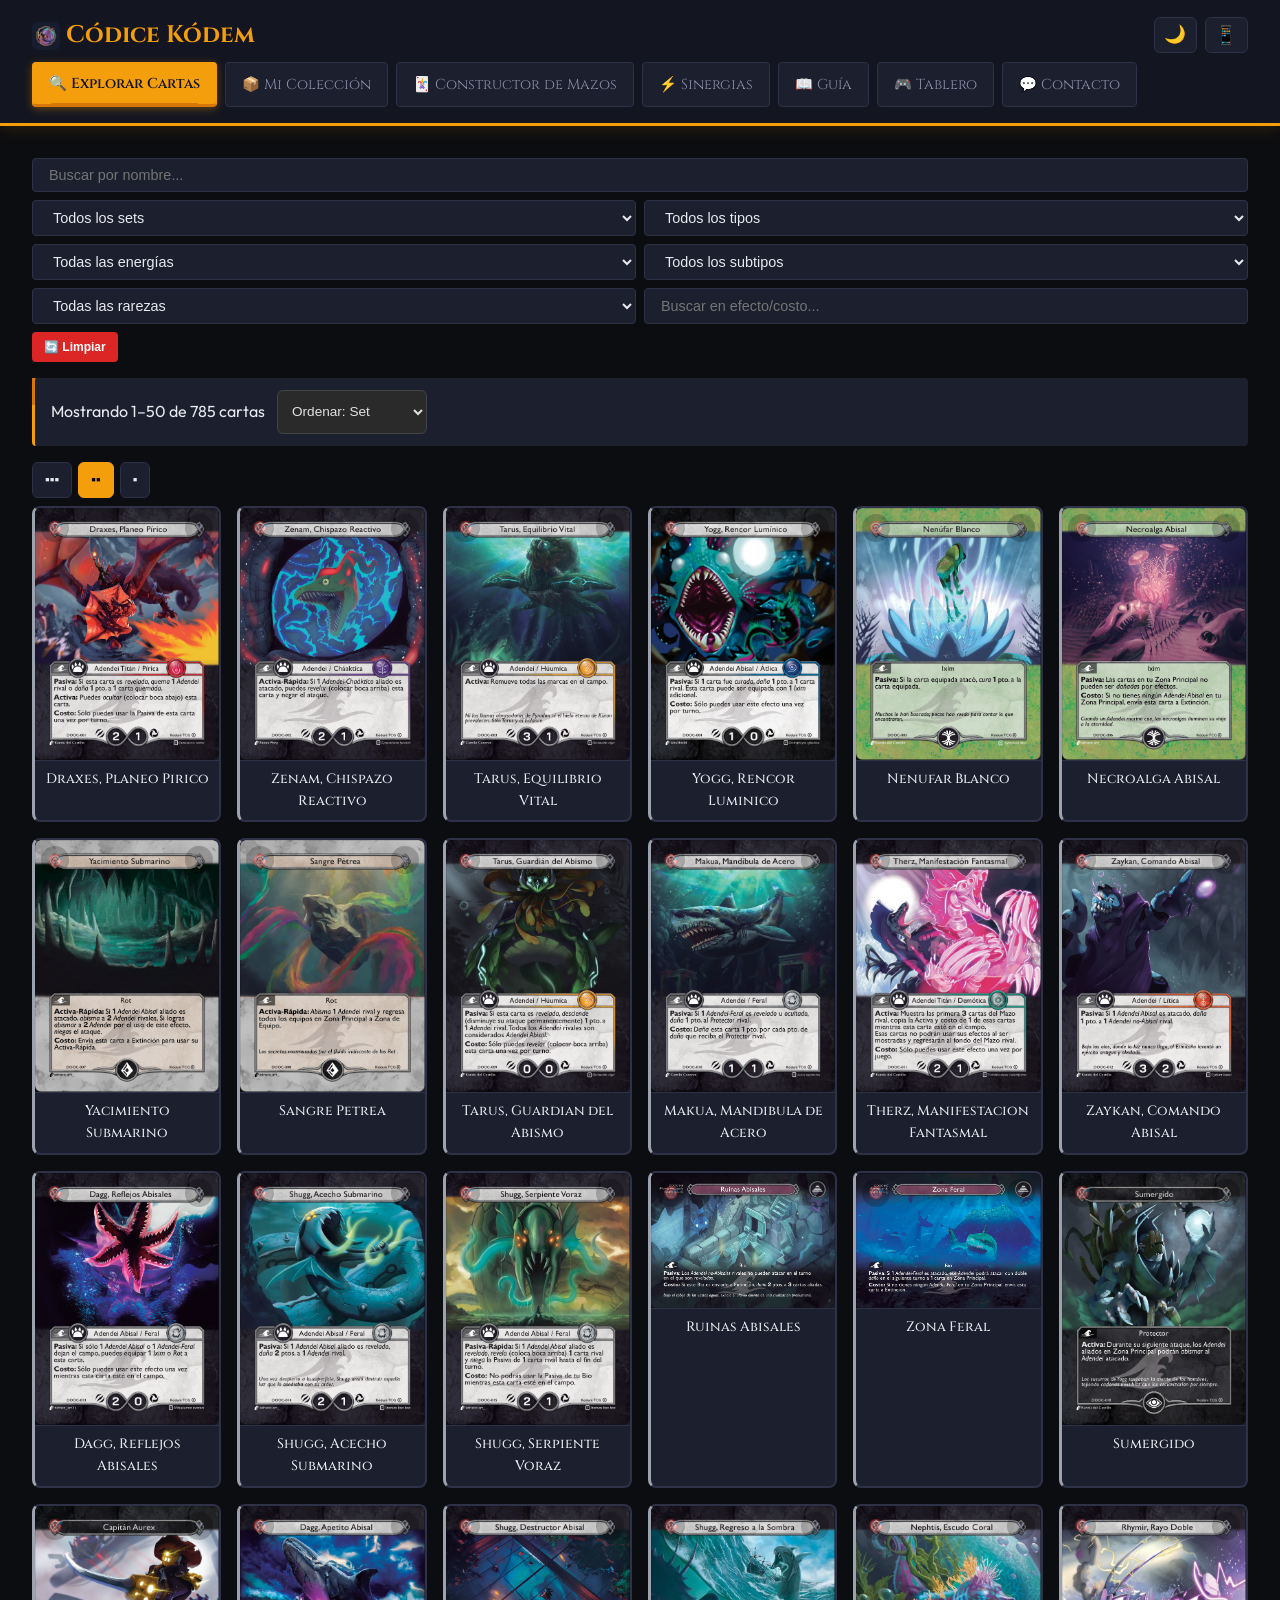
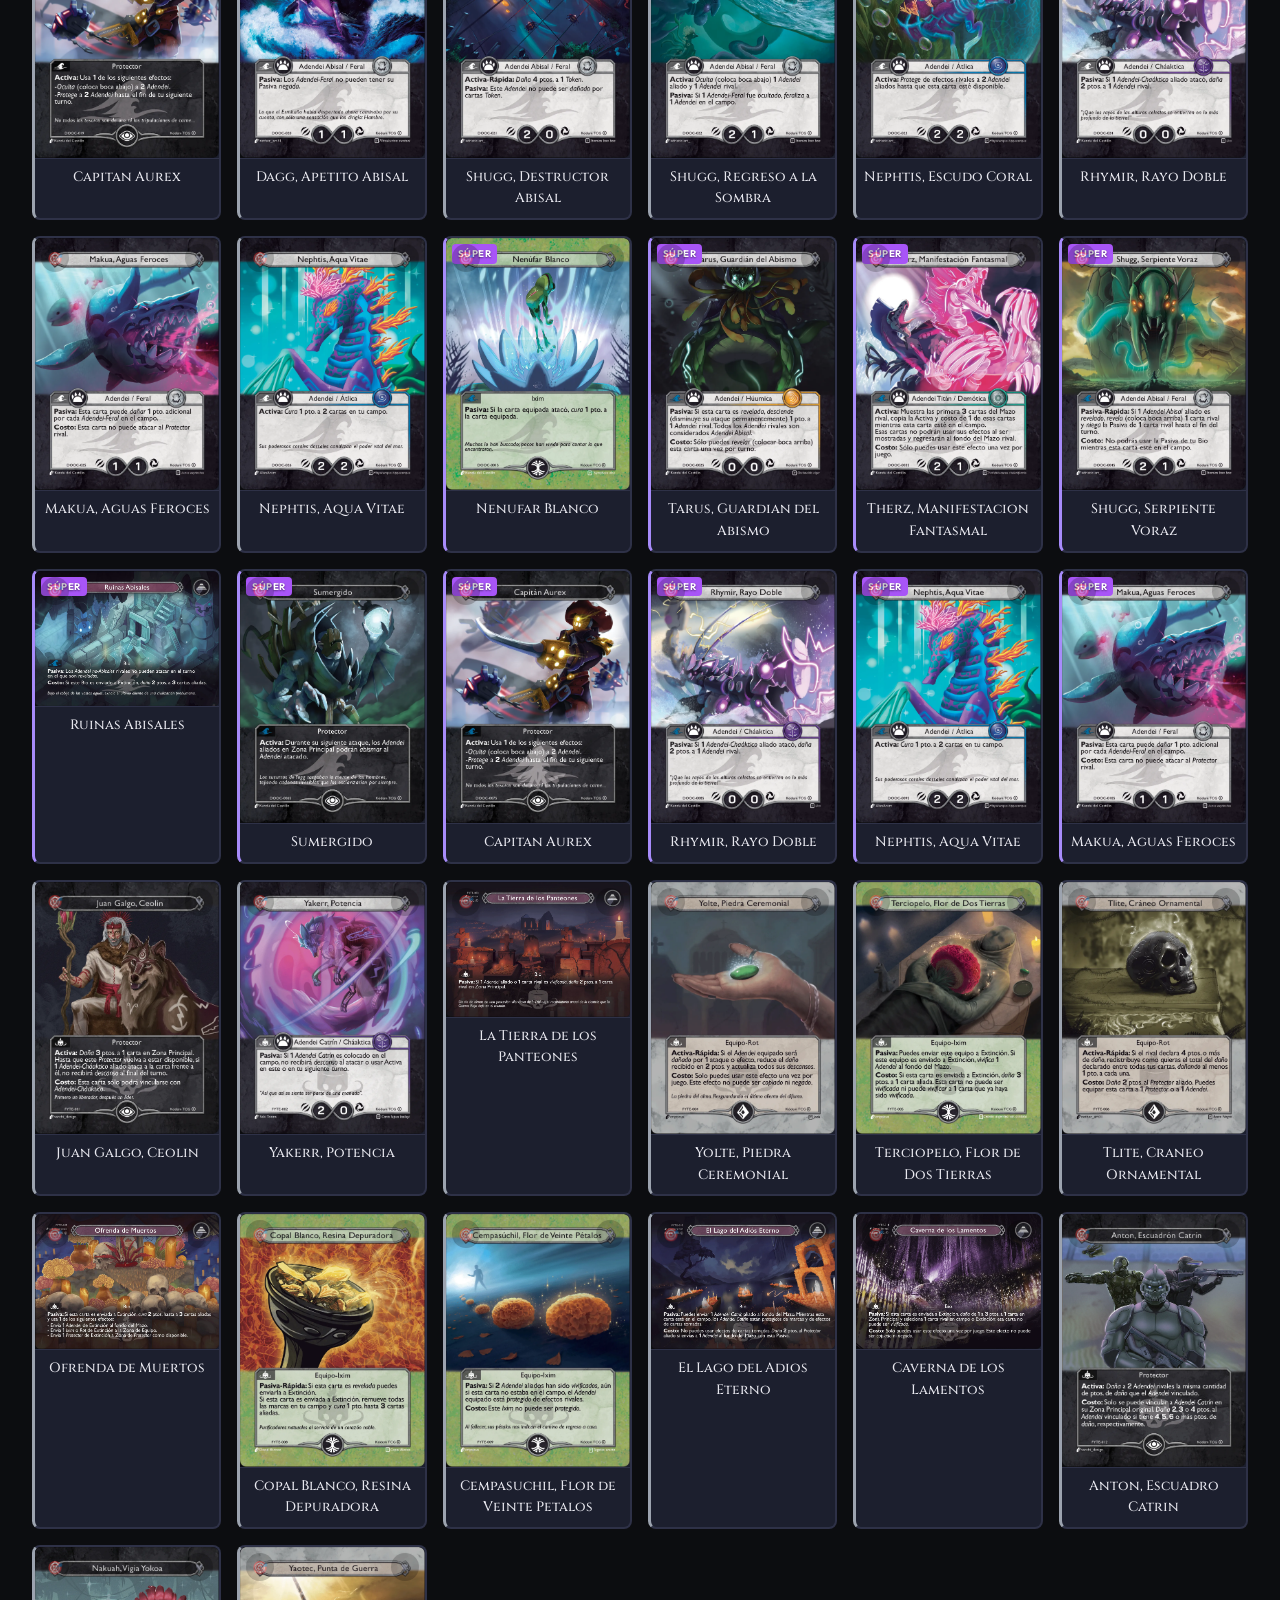
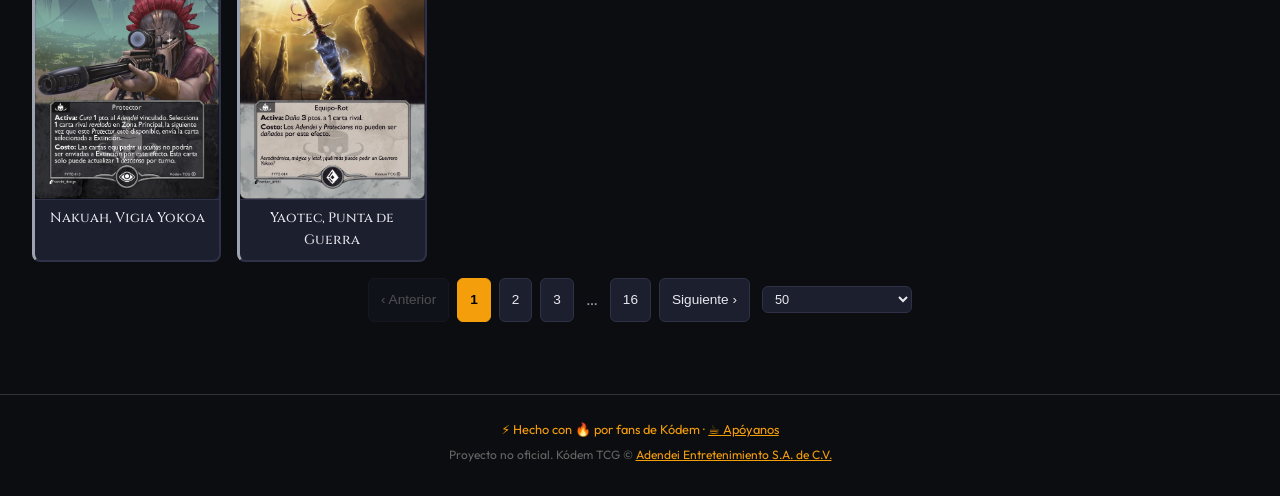
==== commit d8a61c6a: "sync: update shared files from private repo (2026-03-31) - cards.json: 786 cards with typo fixes (Na" ====
--- a/index.html
+++ b/index.html
@@ -36,8 +36,6 @@
         <div style="display:flex;align-items:center;justify-content:space-between;margin-bottom:0.5rem">
             <h1 style="margin-bottom:0"><img src="icons/icon-32.png" alt="" style="width:28px;height:28px;vertical-align:middle;margin-right:6px;border-radius:6px">Códice Kódem</h1>
             <div style="display:flex;align-items:center;gap:8px">
-                <button id="pull-btn" class="sync-only" title="Sincronizar colección desde servidor" aria-label="Sincronizar colección desde servidor (Pull)" style="background:transparent;border:1px solid #f59e0b;color:#f59e0b;border-radius:6px;padding:4px 10px;font-size:0.75rem;cursor:pointer;">⬇️ Pull</button>
-                <button id="push-btn" class="sync-only" title="Exportar colección local para enviar a Logos" aria-label="Exportar colección local (Push)" style="background:#f59e0b;border:1px solid #f59e0b;color:#000;border-radius:6px;padding:4px 10px;font-size:0.75rem;cursor:pointer;font-weight:600;">⬆️ Push</button>
                 <button id="theme-toggle" title="Cambiar tema" aria-label="Cambiar tema claro/oscuro">🌙</button>
                 <button onclick="toggleViewMode()" id="viewToggle" title="Cambiar vista móvil/escritorio" style="background:var(--bg-card);border:1px solid var(--border);color:var(--text-primary);padding:0.4rem 0.6rem;cursor:pointer;border-radius:6px;font-size:1.1rem;min-height:36px">📱</button>
                 <button id="install-pwa" title="Instalar app" aria-label="Instalar como app" style="display:none;background:transparent;border:1px solid #22c55e;color:#22c55e;border-radius:6px;padding:4px 10px;font-size:0.75rem;cursor:pointer;">📲 Instalar</button>
